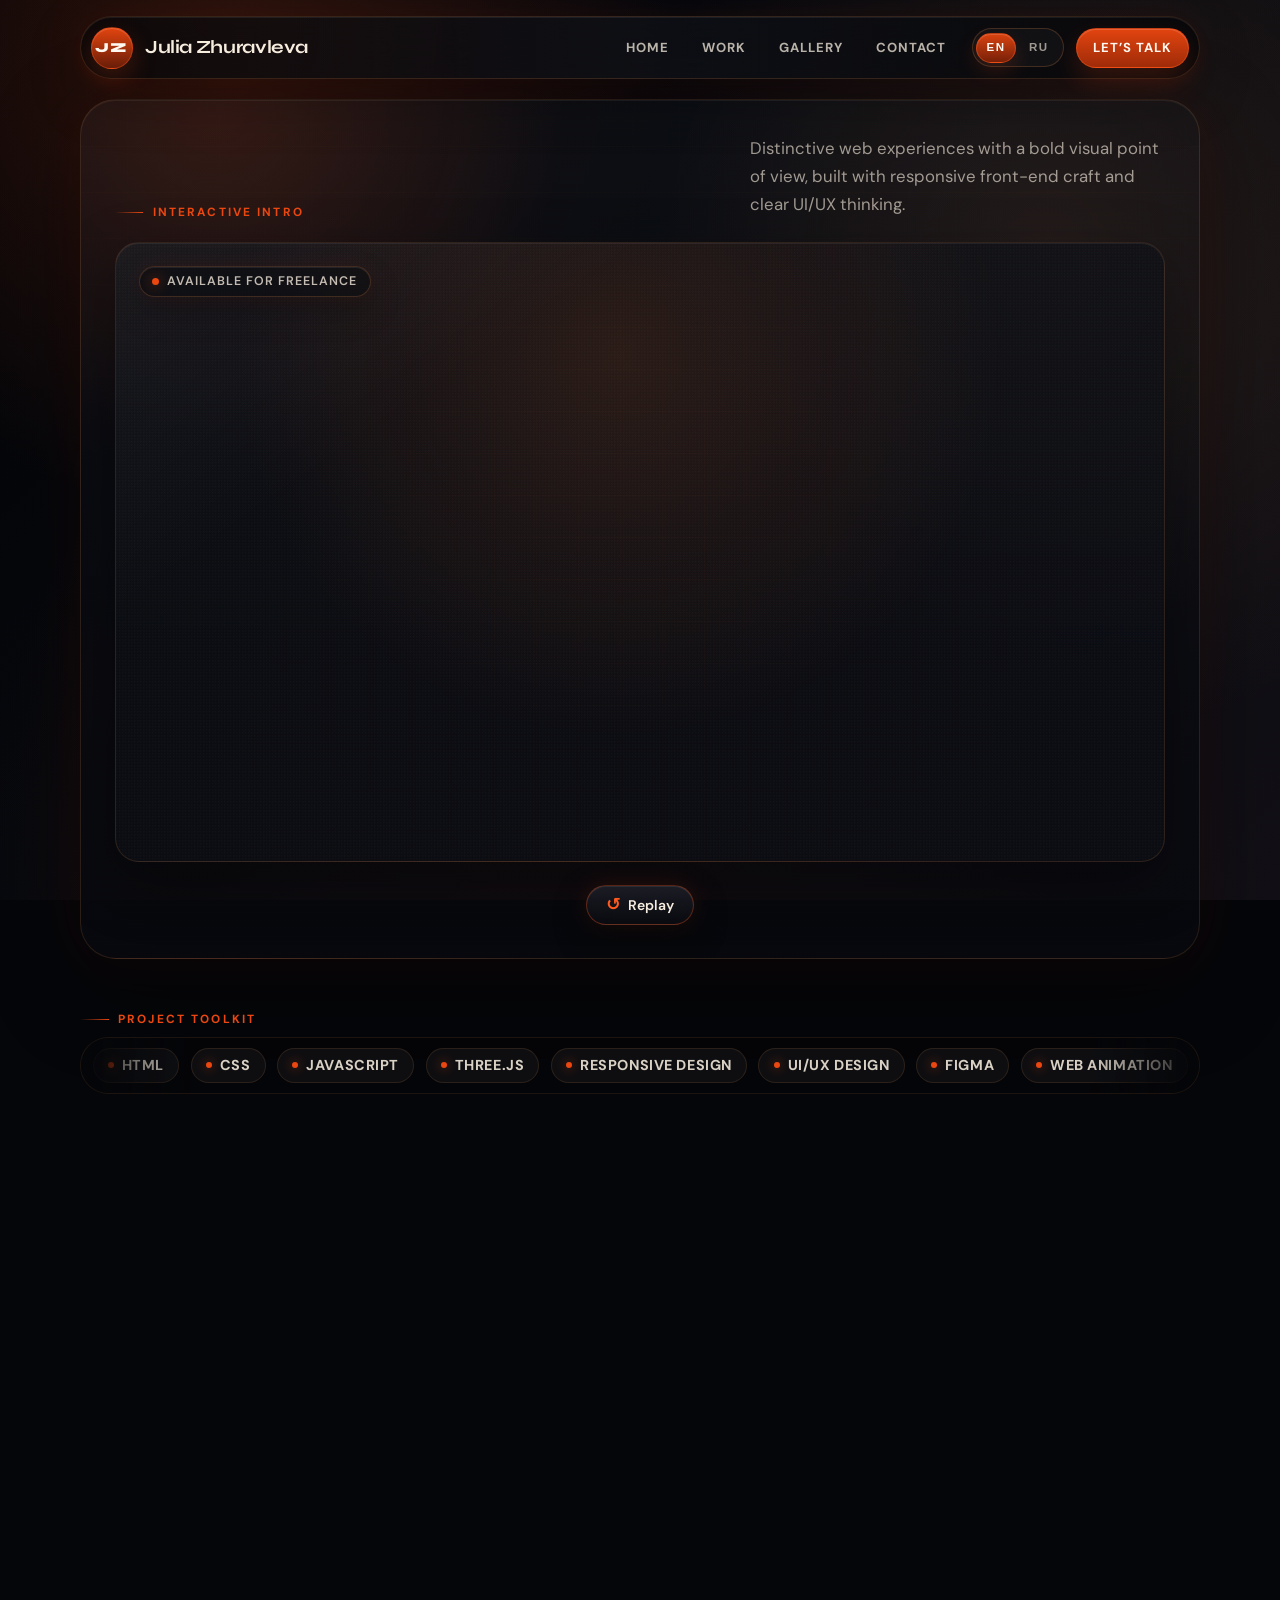
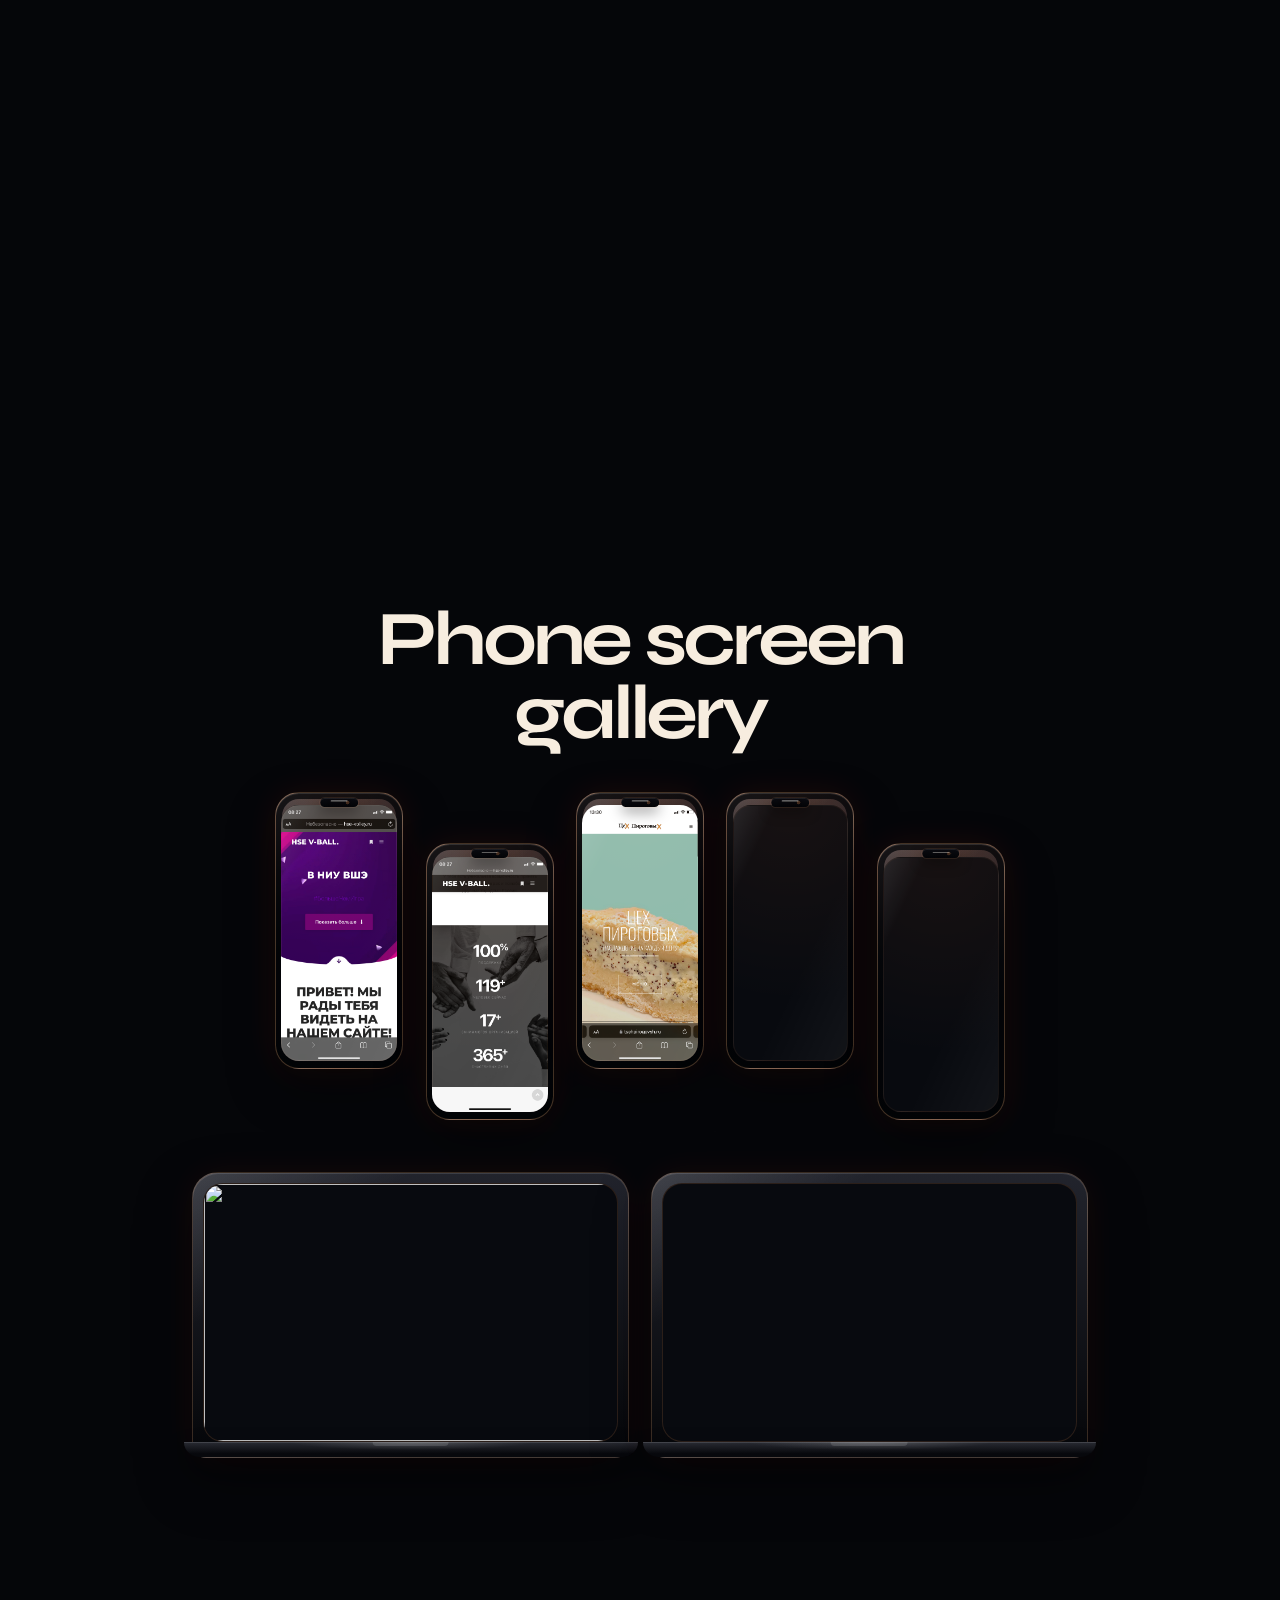
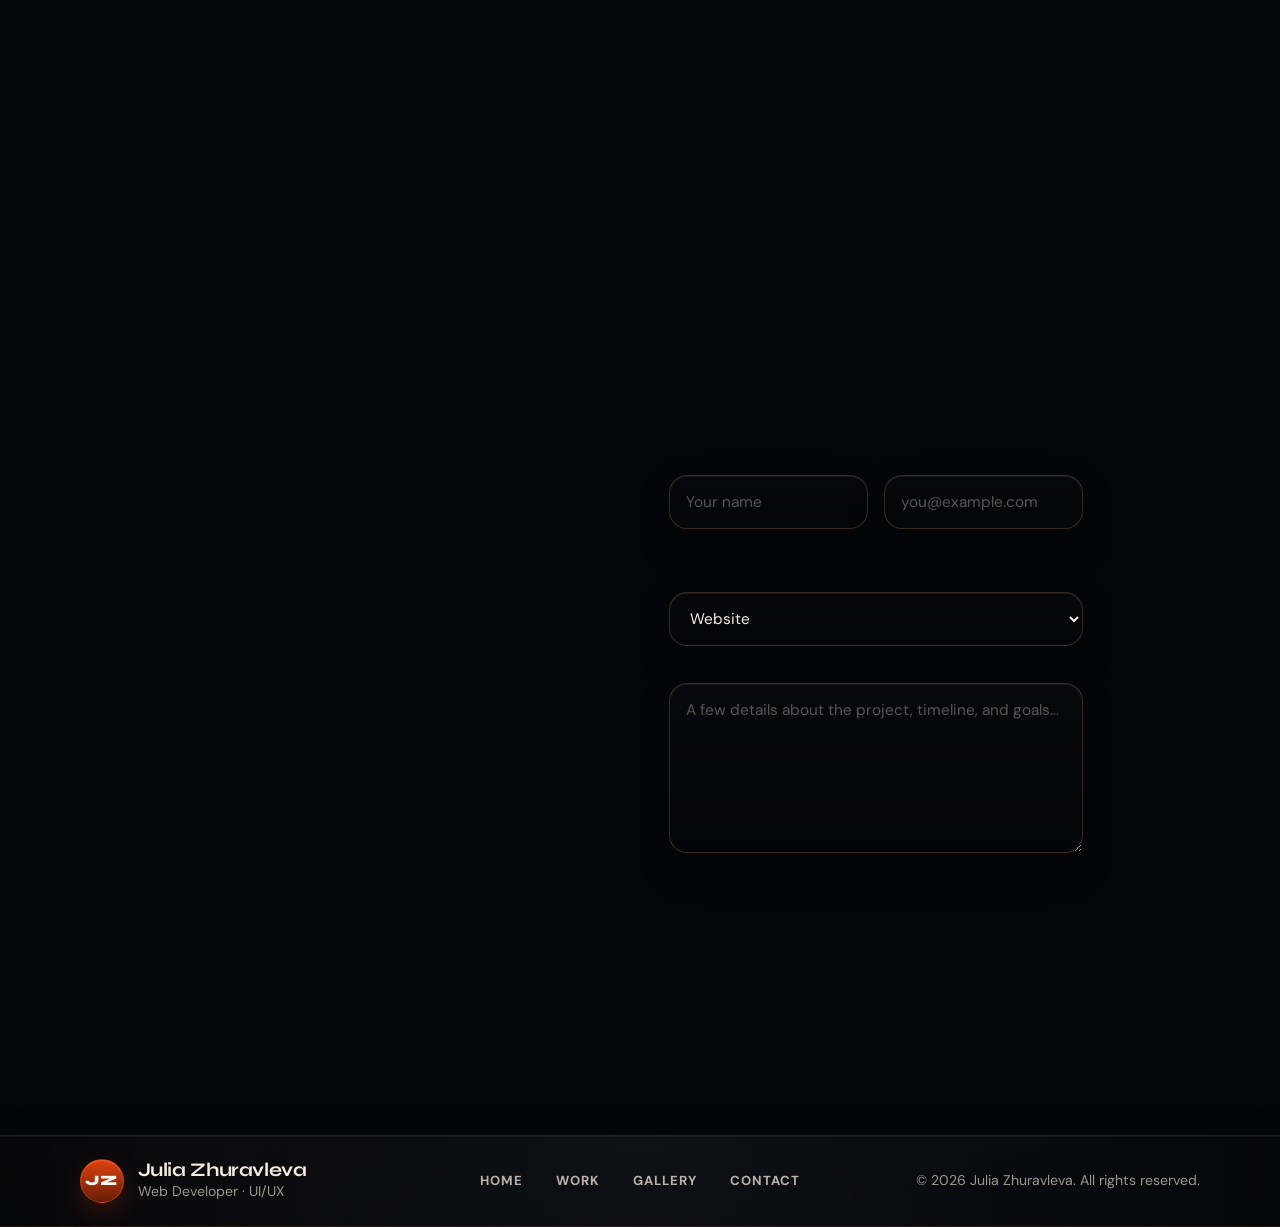
==== index.html @ 4aa0861e "Stabilize Safari scroll fuse animation Cache route geometry, clamp scroll progress, and drive the sp" ====
<!DOCTYPE html>
<html lang="en">
<head>
  <meta charset="UTF-8">
  <meta name="viewport" content="width=device-width, initial-scale=1.0">
  <meta name="description" content="Julia Zhuravleva — Web Developer & UI/UX portfolio">
  <title>Julia Zhuravleva — Portfolio</title>
  <link rel="preconnect" href="https://fonts.googleapis.com">
  <link rel="preconnect" href="https://fonts.gstatic.com" crossorigin>
  <link href="https://fonts.googleapis.com/css2?family=DM+Sans:ital,opsz,wght@0,9..40,400;0,9..40,500;0,9..40,600;1,9..40,400&family=Syne:wght@300;400;600;700;800&display=swap" rel="stylesheet">
  <link rel="stylesheet" href="styles.css?v=safari-fuse-stable-1">
  <script type="importmap">
  {
    "imports": {
      "three": "https://cdn.jsdelivr.net/npm/three@0.170.0/build/three.module.js",
      "three/addons/": "https://cdn.jsdelivr.net/npm/three@0.170.0/examples/jsm/"
    }
  }
  </script>
</head>
<body>
  <header class="site-header">
    <nav class="site-nav" data-i18n-aria-label="nav.aria">
      <a class="site-nav__brand" href="#home" data-i18n-aria-label="nav.brandAria">
        <span class="site-nav__mark" aria-hidden="true">JZ</span>
        <span class="site-nav__name">Julia Zhuravleva</span>
      </a>

      <button
        id="nav-toggle"
        class="site-nav__toggle"
        type="button"
        aria-controls="site-nav-links"
        aria-expanded="false"
      >
        <span class="site-nav__toggle-line" aria-hidden="true"></span>
        <span class="visually-hidden" data-i18n="nav.toggleMenu">Toggle navigation menu</span>
      </button>

      <div id="site-nav-links" class="site-nav__links">
        <a href="#home" data-i18n="nav.home">Home</a>
        <a href="#work" data-i18n="nav.work">Work</a>
        <a href="#gallery" data-i18n="nav.gallery">Gallery</a>
        <a href="#contact" data-i18n="nav.contact">Contact</a>
      </div>

      <div class="site-nav__lang" role="group" data-i18n-aria-label="nav.langGroup">
        <button
          type="button"
          class="site-nav__lang-btn is-active"
          data-lang-set="en"
          aria-pressed="true"
          data-i18n-aria-label="nav.langEn"
        >EN</button>
        <button
          type="button"
          class="site-nav__lang-btn"
          data-lang-set="ru"
          aria-pressed="false"
          data-i18n-aria-label="nav.langRu"
        >RU</button>
      </div>

      <a class="site-nav__cta" href="#contact" data-i18n="nav.cta">Let’s talk</a>
    </nav>
  </header>

  <div id="fuse-overlay" class="fuse-overlay" aria-hidden="true">
    <svg class="fuse-overlay__svg" focusable="false">
      <defs>
        <filter id="fuse-glow" x="-40%" y="-40%" width="180%" height="180%">
          <feGaussianBlur stdDeviation="6" result="blur"></feGaussianBlur>
          <feColorMatrix
            in="blur"
            type="matrix"
            values="1 0 0 0 1
                    0 0.45 0 0 0.22
                    0 0 0.08 0 0
                    0 0 0 0.82 0"
            result="warmGlow"
          ></feColorMatrix>
          <feMerge>
            <feMergeNode in="warmGlow"></feMergeNode>
            <feMergeNode in="SourceGraphic"></feMergeNode>
          </feMerge>
        </filter>
        <linearGradient id="fuse-rope-gradient" x1="0%" x2="100%" y1="0%" y2="100%">
          <stop offset="0%" stop-color="#4a3327"></stop>
          <stop offset="48%" stop-color="#7a5234"></stop>
          <stop offset="100%" stop-color="#271a15"></stop>
        </linearGradient>
        <linearGradient id="fuse-burn-gradient" x1="0%" x2="100%" y1="0%" y2="100%">
          <stop offset="0%" stop-color="#120b08"></stop>
          <stop offset="56%" stop-color="#eb4710"></stop>
          <stop offset="100%" stop-color="#ffbe73"></stop>
        </linearGradient>
      </defs>
      <path id="fuse-rope" class="fuse-overlay__rope" pathLength="1"></path>
      <path id="fuse-burned" class="fuse-overlay__burned" pathLength="1"></path>
      <path id="fuse-ember-trail" class="fuse-overlay__ember-trail" pathLength="1"></path>
    </svg>
    <div id="fuse-spark" class="fuse-spark">
      <span class="fuse-spark__core"></span>
      <span class="fuse-spark__flame"></span>
      <span class="fuse-spark__smoke"></span>
    </div>
  </div>

  <main class="page">
    <section
      id="home"
      class="hero fuse-section"
      aria-labelledby="hero-heading"
      aria-describedby="hero-desc"
      data-fuse-section
    >
      <h1 id="hero-heading" class="visually-hidden" data-i18n="hero.heading">Julia Zhuravleva</h1>
      <p id="hero-desc" class="visually-hidden" data-i18n="hero.desc">
        A row of three-dimensional domino tiles falls in a chain reaction.
        The final tile lands to reveal Julia Zhuravleva, Web Developer and UI/UX designer.
      </p>

      <div class="hero__header" aria-hidden="true" data-fuse-anchor>
        <div class="section-kicker" data-fuse-heading data-i18n="hero.kicker">Interactive Intro</div>
        <p class="hero__intro" data-i18n="hero.intro">
          Distinctive web experiences with a bold visual point of view, built with responsive front-end craft and clear UI/UX thinking.
        </p>
      </div>

      <div class="stage fuse-reveal" aria-hidden="true">
        <div class="availability-pill" aria-hidden="true">
          <span class="availability-pill__dot"></span>
          <span data-i18n="hero.availability">Available for freelance</span>
        </div>
        <div id="canvas-host" class="canvas-host"></div>

        <div id="title-reveal" class="title-reveal" aria-hidden="true">
          <p id="reveal-subtitle" class="title-reveal__subtitle"></p>
          <h2 id="reveal-title" class="title-reveal__title"></h2>
        </div>
      </div>

      <button
        id="replay-btn"
        type="button"
        class="replay-btn fuse-reveal"
        hidden
        data-i18n-aria-label="hero.replayAria"
      >
        <span class="replay-btn__icon" aria-hidden="true">↺</span>
        <span data-i18n="hero.replay">Replay</span>
      </button>
    </section>

    <section id="toolkit" class="tech-marquee fuse-section" aria-labelledby="tech-marquee-heading" data-fuse-section>
      <div class="tech-marquee__header" data-fuse-anchor>
        <div class="section-kicker" data-fuse-heading data-i18n="toolkit.kicker">Project Toolkit</div>
        <h2 id="tech-marquee-heading" class="visually-hidden" data-i18n="toolkit.heading">Technologies and services Julia can use for projects</h2>
      </div>

      <div class="tech-marquee__viewport fuse-reveal" tabindex="0" data-i18n-aria-label="toolkit.marqueeAria">
        <div class="tech-marquee__track">
          <div class="tech-marquee__group">
            <span>HTML</span>
            <span>CSS</span>
            <span>JavaScript</span>
            <span>Three.js</span>
            <span data-i18n="toolkit.responsiveDesign">Responsive Design</span>
            <span data-i18n="toolkit.uiUx">UI/UX Design</span>
            <span>Figma</span>
            <span data-i18n="toolkit.webAnimation">Web Animation</span>
            <span data-i18n="toolkit.accessibility">Accessibility</span>
            <span data-i18n="toolkit.seoBasics">SEO Basics</span>
            <span data-i18n="toolkit.performance">Performance</span>
            <span data-i18n="toolkit.landingPages">Landing Pages</span>
            <span data-i18n="toolkit.portfolioSites">Portfolio Websites</span>
            <span data-i18n="toolkit.bookingFlows">Booking Flows</span>
            <span data-i18n="toolkit.webConsulting">Web Consulting</span>
          </div>
          <div class="tech-marquee__group" aria-hidden="true">
            <span>HTML</span>
            <span>CSS</span>
            <span>JavaScript</span>
            <span>Three.js</span>
            <span data-i18n="toolkit.responsiveDesign">Responsive Design</span>
            <span data-i18n="toolkit.uiUx">UI/UX Design</span>
            <span>Figma</span>
            <span data-i18n="toolkit.webAnimation">Web Animation</span>
            <span data-i18n="toolkit.accessibility">Accessibility</span>
            <span data-i18n="toolkit.seoBasics">SEO Basics</span>
            <span data-i18n="toolkit.performance">Performance</span>
            <span data-i18n="toolkit.landingPages">Landing Pages</span>
            <span data-i18n="toolkit.portfolioSites">Portfolio Websites</span>
            <span data-i18n="toolkit.bookingFlows">Booking Flows</span>
            <span data-i18n="toolkit.webConsulting">Web Consulting</span>
          </div>
        </div>
      </div>
    </section>

    <section id="work" class="projects fuse-section" aria-labelledby="projects-heading" data-fuse-section>
      <div class="section-kicker" data-i18n="projects.kicker">Digital Projects</div>
      <div class="projects__header">
        <h2 id="projects-heading" class="projects__title" data-fuse-anchor data-fuse-heading data-i18n="projects.title">Selected Work</h2>
        <p class="projects__intro fuse-reveal" data-i18n="projects.intro">
          Web development with a UI/UX focus: refined interfaces, responsive layouts,
          and clear user paths for real service-based brands.
        </p>
      </div>

      <div class="project-grid fuse-reveal">
        <article class="project-card">
          <div class="project-card__meta">
            <span class="project-card__category" data-i18n="project1.category">Interior Designer Website</span>
            <span class="project-card__index">01</span>
          </div>
          <h3 class="project-card__title">Olga Bogoslavskaya</h3>
          <p class="project-card__description" data-i18n="project1.desc">
            Russian-language interior designer portfolio with an immersive project showcase,
            polished service flow, direct contact path, and refined visual presentation.
          </p>
          <div class="project-card__tags" data-i18n-aria-label="projects.servicesAria">
            <span data-i18n="project1.tagUiUx">UI/UX</span>
            <span data-i18n="project1.tagFrontend">Front-end</span>
            <span data-i18n="project1.tagResponsive">Responsive Website</span>
            <span data-i18n="project1.tagBranding">Branding / Presentation</span>
          </div>
          <a
            class="project-card__link"
            href="https://www.olgabogoslavskaya.ru/"
            target="_blank"
            rel="noopener noreferrer"
            data-i18n="project1.view"
          >
            View Project
          </a>
        </article>

        <article class="project-card project-card--accent">
          <div class="project-card__meta">
            <span class="project-card__category" data-i18n="project2.category">Travel / Transfers Platform</span>
            <span class="project-card__index">02</span>
          </div>
          <h3 class="project-card__title">SvanGo</h3>
          <p class="project-card__description" data-i18n="project2.desc">
            Transport and shuttle service website for Svaneti, covering Mestia, Ushguli,
            and Georgia routes with clear booking and service presentation.
          </p>
          <div class="project-card__tags" data-i18n-aria-label="projects.servicesAria">
            <span data-i18n="project2.tagUiUx">UI/UX</span>
            <span data-i18n="project2.tagFrontend">Front-end</span>
            <span data-i18n="project2.tagResponsive">Responsive Website</span>
            <span data-i18n="project2.tagBooking">Booking Flow</span>
          </div>
          <a
            class="project-card__link"
            href="https://svango.ge/"
            target="_blank"
            rel="noopener noreferrer"
            data-i18n="project2.view"
          >
            View Project
          </a>
        </article>
      </div>
    </section>

    <section id="gallery" class="screen-gallery fuse-section" aria-labelledby="gallery-heading" data-fuse-section>
      <div class="screen-gallery__header" data-fuse-anchor>
        <h2 id="gallery-heading" class="screen-gallery__title" data-fuse-heading data-i18n="gallery.heading">Phone screen gallery</h2>
      </div>

      <div class="screen-gallery__viewport fuse-reveal" tabindex="0" data-i18n-aria-label="gallery.gridAria">
        <div class="screen-gallery__grid">
          <figure class="screen-card">
            <div class="screen-card__device">
              <span class="screen-card__speaker" aria-hidden="true"></span>
              <div class="screen-card__screen">
                <img
                  src="images/Hse_1.PNG"
                  alt="HSE project mobile website screen"
                  data-i18n-alt="gallery.hse1Alt"
                  width="828"
                  height="1792"
                  loading="lazy"
                  decoding="async"
                  draggable="false"
                >
              </div>
            </div>
          </figure>

          <figure class="screen-card">
            <div class="screen-card__device">
              <span class="screen-card__speaker" aria-hidden="true"></span>
              <div class="screen-card__screen">
                <img
                  src="images/Hse_2.PNG"
                  alt="HSE project mobile website screen with additional page content"
                  data-i18n-alt="gallery.hse2Alt"
                  width="828"
                  height="1792"
                  loading="lazy"
                  decoding="async"
                  draggable="false"
                >
              </div>
            </div>
          </figure>

          <figure class="screen-card">
            <div class="screen-card__device">
              <span class="screen-card__speaker" aria-hidden="true"></span>
              <div class="screen-card__screen">
                <img
                  src="images/Tzeh_0.PNG"
                  alt="Tzeh project mobile website hero screen"
                  data-i18n-alt="gallery.tzeh0Alt"
                  width="828"
                  height="1792"
                  loading="lazy"
                  decoding="async"
                  draggable="false"
                >
              </div>
            </div>
          </figure>

          <figure class="screen-card">
            <div class="screen-card__device">
              <span class="screen-card__speaker" aria-hidden="true"></span>
              <div class="screen-card__screen">
                <img
                  src="images/Tzeh_1.PNG"
                  alt="Tzeh project mobile website content screen"
                  data-i18n-alt="gallery.tzeh1Alt"
                  width="828"
                  height="1792"
                  loading="lazy"
                  decoding="async"
                  draggable="false"
                >
              </div>
            </div>
          </figure>

          <figure class="screen-card">
            <div class="screen-card__device">
              <span class="screen-card__speaker" aria-hidden="true"></span>
              <div class="screen-card__screen">
                <img
                  src="images/Tzeh_2.PNG"
                  alt="Tzeh project mobile website detail screen"
                  data-i18n-alt="gallery.tzeh2Alt"
                  width="828"
                  height="1792"
                  loading="lazy"
                  decoding="async"
                  draggable="false"
                >
              </div>
            </div>
          </figure>
        </div>
      </div>

      <div class="laptop-preview-grid" data-i18n-aria-label="gallery.gridAria">
        <article class="laptop-preview-card">
          <a
            class="laptop-preview-card__link"
            href="https://www.olgabogoslavskaya.ru/"
            target="_blank"
            rel="noopener noreferrer"
            data-i18n-aria-label="gallery.laptopOlgaAria"
          >
            <span class="laptop-frame" aria-hidden="true">
              <span class="laptop-frame__screen laptop-frame__screen--olga">
                <img
                  src="images/olga.png"
                  alt=""
                  width="2916"
                  height="1784"
                  loading="lazy"
                  decoding="async"
                  draggable="false"
                >
              </span>
              <span class="laptop-frame__base"></span>
            </span>
          </a>
        </article>

        <article class="laptop-preview-card">
          <a
            class="laptop-preview-card__link"
            href="https://svango.ge/"
            target="_blank"
            rel="noopener noreferrer"
            data-i18n-aria-label="gallery.laptopSvangoAria"
          >
            <span class="laptop-frame" aria-hidden="true">
              <span class="laptop-frame__screen laptop-frame__screen--svango">
                <img
                  src="images/svango.png"
                  alt=""
                  width="2944"
                  height="1786"
                  loading="lazy"
                  decoding="async"
                  draggable="false"
                >
              </span>
              <span class="laptop-frame__base"></span>
            </span>
          </a>
        </article>
      </div>
    </section>

    <section id="contact" class="contact fuse-section" aria-labelledby="contact-heading" data-fuse-section>
      <div class="section-kicker" data-i18n="contact.kicker">Contact</div>
      <div class="contact__header">
        <h2 id="contact-heading" class="contact__title" data-fuse-anchor data-fuse-heading data-i18n="contact.title">Let's build something polished</h2>
        <p class="contact__copy fuse-reveal" data-i18n="contact.copy">
          Share a website idea, UI/UX brief, or consulting question. Julia will reply with a clear next step and a refined plan for the project.
        </p>
      </div>

      <div class="contact__content">
        <aside class="contact-panel fuse-reveal" data-i18n-aria-label="contact.methodsAria">
          <div class="contact-panel__eyebrow" data-i18n="contact.methodsEyebrow">Fast ways to reach Julia</div>
          <div class="contact-methods">
            <a class="contact-method" href="mailto:juliaezhik09@gmail.com">
              <span class="contact-method__icon" aria-hidden="true">
                <svg viewBox="0 0 24 24" focusable="false">
                  <path d="M4.75 6.75h14.5v10.5H4.75z"></path>
                  <path d="m5.25 7.25 6.75 5 6.75-5"></path>
                  <path d="m9.65 11.25-4.4 5.5m9.1-5.5 4.4 5.5"></path>
                </svg>
              </span>
              <span class="contact-method__body">
                <span class="contact-method__label" data-i18n="contact.emailLabel">Email</span>
                <span class="contact-method__text">juliaezhik09@gmail.com</span>
              </span>
              <span class="contact-method__cta" data-i18n="contact.sendMail">Send mail</span>
            </a>

            <a
              class="contact-method"
              href="https://t.me/juliaezhik"
              target="_blank"
              rel="noopener noreferrer"
            >
              <span class="contact-method__icon" aria-hidden="true">
                <svg viewBox="0 0 24 24" focusable="false">
                  <path d="M20.2 4.9 3.85 11.2c-.9.35-.86 1.18.16 1.49l4.14 1.29 1.58 5.02c.24.72.7.9 1.27.38l2.28-2.2 4.73 3.48c.75.42 1.3.2 1.49-.7l2.45-13.7c.25-1.13-.43-1.66-1.75-1.36Z"></path>
                  <path d="m8.25 13.98 8.92-5.64-6.92 7.18"></path>
                </svg>
              </span>
              <span class="contact-method__body">
                <span class="contact-method__label" data-i18n="contact.telegramLabel">Telegram</span>
                <span class="contact-method__text">@juliaezhik</span>
              </span>
              <span class="contact-method__cta" data-i18n="contact.openChat">Open chat</span>
            </a>

            <a
              class="contact-method"
              href="https://wa.me/79160979614"
              target="_blank"
              rel="noopener noreferrer"
              data-i18n-aria-label="contact.whatsappAria"
            >
              <span class="contact-method__icon" aria-hidden="true">
                <svg viewBox="0 0 24 24" focusable="false">
                  <path d="M5.8 18.2A8.2 8.2 0 1 1 9 20.06L4.75 21.2Z"></path>
                  <path d="M9.15 8.35c.17-.42.32-.43.61-.43h.44c.14 0 .34.05.52.39.2.4.66 1.62.72 1.74.05.13.09.27.02.44-.18.38-.37.55-.65.86-.12.14-.26.29-.11.55.15.25.67 1.1 1.43 1.78.98.87 1.8 1.14 2.07 1.28.27.14.43.12.58-.07.18-.21.67-.78.85-1.05.18-.27.36-.22.61-.13.25.09 1.58.74 1.85.88.27.13.45.2.52.31.07.12.07.68-.16 1.34-.23.67-1.34 1.28-1.88 1.32-.5.04-1.13.06-1.82-.11-.42-.11-.96-.31-1.65-.61-2.9-1.25-4.8-4.15-4.94-4.34-.14-.2-1.18-1.57-1.18-3s.74-2.13 1-2.42c.27-.3.59-.38.79-.38Z"></path>
                </svg>
              </span>
              <span class="contact-method__body">
                <span class="contact-method__label" data-i18n="contact.whatsappLabel">WhatsApp</span>
                <span class="contact-method__text" data-i18n="contact.whatsappText">Quick message for project details</span>
              </span>
              <span class="contact-method__cta" data-i18n="contact.message">Message</span>
            </a>
          </div>

          <div class="contact-note">
            <span class="contact-note__dot" aria-hidden="true"></span>
            <span data-i18n="contact.note">Available for freelance websites, UI/UX design, and consulting.</span>
          </div>
        </aside>

        <form
          id="contact-form"
          class="contact-form fuse-reveal"
          action="https://formsubmit.co/juliaezhik09@gmail.com"
          method="POST"
          novalidate
        >
          <input type="hidden" name="_subject" value="Portfolio inquiry">
          <input type="hidden" name="_template" value="table">
          <input type="hidden" name="_captcha" value="false">
          <input
            type="text"
            name="_gotcha"
            class="visually-hidden"
            tabindex="-1"
            autocomplete="off"
            aria-hidden="true"
          >

          <div class="contact-form__header">
            <p class="contact-form__eyebrow" data-i18n="form.eyebrow">Project inquiry</p>
            <h3 class="contact-form__title" data-i18n="form.title">Tell Julia what you need</h3>
          </div>

          <div class="contact-form__grid">
            <div class="form-field">
              <label for="contact-name" data-i18n="form.name">Name</label>
              <input id="contact-name" name="name" type="text" autocomplete="name" placeholder="Your name" data-i18n-placeholder="form.namePlaceholder" required>
              <p class="form-field__error" id="contact-name-error"></p>
            </div>

            <div class="form-field">
              <label for="contact-email" data-i18n="form.email">Email</label>
              <input id="contact-email" name="email" type="email" autocomplete="email" placeholder="you@example.com" data-i18n-placeholder="form.emailPlaceholder" required>
              <p class="form-field__error" id="contact-email-error"></p>
            </div>
          </div>

          <div class="form-field">
            <label for="contact-project-type" data-i18n="form.projectType">Project type</label>
            <select id="contact-project-type" name="projectType">
              <option value="website" data-i18n="form.optionWebsite">Website</option>
              <option value="uiux" data-i18n="form.optionUiUx">UI/UX Design</option>
              <option value="consulting" data-i18n="form.optionConsulting">Consulting</option>
              <option value="other" data-i18n="form.optionOther">Other</option>
            </select>
          </div>

          <div class="form-field">
            <label for="contact-message" data-i18n="form.message">Message</label>
            <textarea id="contact-message" name="message" rows="6" placeholder="A few details about the project, timeline, and goals..." data-i18n-placeholder="form.messagePlaceholder" required></textarea>
            <p class="form-field__error" id="contact-message-error"></p>
          </div>

          <p id="contact-form-status" class="contact-form__status" aria-live="polite"></p>

          <button class="contact-form__submit" type="submit">
            <span data-i18n="form.submit">Write Julia</span>
            <span class="contact-form__submit-icon" aria-hidden="true">→</span>
          </button>
        </form>
      </div>
    </section>

    <footer class="site-footer" aria-labelledby="footer-heading">
      <div class="site-footer__inner">
        <div class="site-footer__brand">
          <a class="site-footer__mark" href="#home" data-i18n-aria-label="footer.backToTop">JZ</a>
          <div>
            <h2 id="footer-heading" class="site-footer__name">Julia Zhuravleva</h2>
            <p class="site-footer__tagline" data-i18n="footer.tagline">Web Developer · UI/UX</p>
          </div>
        </div>

        <nav class="site-footer__nav" data-i18n-aria-label="footer.navAria">
          <a href="#home" data-i18n="nav.home">Home</a>
          <a href="#work" data-i18n="nav.work">Work</a>
          <a href="#gallery" data-i18n="nav.gallery">Gallery</a>
          <a href="#contact" data-i18n="nav.contact">Contact</a>
        </nav>

        <p class="site-footer__copyright" data-i18n="footer.copyright">© 2026 Julia Zhuravleva. All rights reserved.</p>
      </div>
    </footer>
  </main>

  <script type="module" src="js/main.js?v=safari-fuse-stable-1"></script>
</body>
</html>
---- styles.css ----
/* ── Reset & base ─────────────────────────────────────────────── */
*,
*::before,
*::after {
  box-sizing: border-box;
  margin: 0;
  padding: 0;
}

:root {
  --bg: #050609;
  --surface: #101218;
  --surface-panel: rgba(14, 16, 22, 0.78);
  --surface-card: rgba(12, 14, 19, 0.82);
  --text: #f7eddf;
  --text-muted: rgba(247, 237, 223, 0.62);
  --accent: #ff5a1f;
  --accent-core: #eb4710;
  --accent-hot: #ff7a33;
  --accent-glow: #ff9a55;
  --accent-soft: rgba(255, 90, 31, 0.32);
  --panel-border: rgba(255, 154, 85, 0.14);
  --panel-radius: clamp(22px, 4vw, 36px);
  --panel-shadow:
    0 1px 0 rgba(255, 255, 255, 0.06) inset,
    0 28px 92px rgba(0, 0, 0, 0.44),
    0 0 54px rgba(235, 71, 16, 0.08);
  --reveal-duration: 1.1s;
  --font-display: "Syne", system-ui, -apple-system, sans-serif;
  --font-body: "DM Sans", system-ui, -apple-system, sans-serif;
  --font: var(--font-body);
}

html,
body {
  width: 100%;
  max-width: 100%;
  min-height: 100%;
  overflow-x: hidden;
  overscroll-behavior-x: none;
}

html {
  scroll-behavior: smooth;
  touch-action: manipulation;
}

body {
  position: relative;
  overflow-x: hidden;
  touch-action: manipulation;
  font-family: var(--font);
  background:
    radial-gradient(circle at 18% 8%, rgba(255, 90, 31, 0.18), transparent 28rem),
    radial-gradient(circle at 86% 28%, rgba(255, 154, 85, 0.1), transparent 30rem),
    radial-gradient(circle at 44% 92%, rgba(235, 71, 16, 0.14), transparent 36rem),
    linear-gradient(135deg, #020306 0%, #080a0f 48%, #121016 100%),
    var(--bg);
  background-attachment: fixed;
  color: var(--text);
  -webkit-font-smoothing: antialiased;
}

.page {
  position: relative;
  z-index: 1;
  width: 100%;
  max-width: 100%;
  min-height: 100%;
  display: flex;
  flex-direction: column;
  align-items: center;
  gap: clamp(1.25rem, 3vw, 2rem);
  padding: 1.25rem 1.25rem clamp(4.5rem, 8vw, 7rem);
}

/* ── Scroll fuse ──────────────────────────────────────────────── */
.fuse-overlay {
  --fuse-progress: 0;
  position: absolute;
  inset: 0 auto auto 0;
  z-index: 8;
  width: 100%;
  height: var(--fuse-doc-height, 100vh);
  overflow: hidden;
  pointer-events: none;
}

.fuse-overlay__svg {
  position: absolute;
  inset: 0;
  width: 100%;
  height: 100%;
  overflow: visible;
}

.fuse-overlay__rope,
.fuse-overlay__burned,
.fuse-overlay__ember-trail {
  fill: none;
  stroke-linecap: round;
  stroke-linejoin: round;
  vector-effect: non-scaling-stroke;
}

.fuse-overlay__rope {
  stroke: url("#fuse-rope-gradient");
  stroke-width: 7;
  opacity: 0.48;
  filter: drop-shadow(0 10px 24px rgba(0, 0, 0, 0.34));
}

.fuse-overlay__burned {
  stroke: url("#fuse-burn-gradient");
  stroke-width: 5;
  stroke-dasharray: var(--fuse-progress) 1;
  opacity: 0.92;
  filter: url("#fuse-glow");
}

.fuse-overlay__ember-trail {
  stroke: rgba(255, 177, 104, 0.72);
  stroke-width: 1.4;
  stroke-dasharray: var(--fuse-progress) 1;
  opacity: 0.42;
  filter: drop-shadow(0 0 12px rgba(255, 90, 31, 0.46));
}

.fuse-spark {
  --spark-angle: 0deg;
  --spark-x: -100px;
  --spark-y: -100px;
  position: fixed;
  left: 0;
  top: 0;
  z-index: 9;
  width: 1px;
  height: 1px;
  opacity: 0;
  pointer-events: none;
  transform: translate3d(var(--spark-x), var(--spark-y), 0) translate(-50%, -50%);
  transition: none;
  will-change: transform, opacity;
}

.fuse-spark.is-visible {
  opacity: 1;
}

.fuse-spark__core,
.fuse-spark__flame,
.fuse-spark__smoke {
  position: absolute;
  left: 50%;
  top: 50%;
  display: block;
  border-radius: 999px;
  transform: translate(-50%, -50%);
  pointer-events: none;
}

.fuse-spark__core {
  width: 0.68rem;
  height: 0.68rem;
  background:
    radial-gradient(circle at 38% 30%, #fff7dc 0 18%, #ffbe73 28%, #ff5a1f 58%, transparent 70%);
  box-shadow:
    0 0 12px rgba(255, 242, 198, 0.94),
    0 0 28px rgba(255, 90, 31, 0.78),
    0 0 56px rgba(235, 71, 16, 0.5);
}

.fuse-spark__flame {
  width: 1.45rem;
  height: 2.1rem;
  background:
    radial-gradient(ellipse at 50% 22%, rgba(255, 248, 212, 0.95) 0 12%, transparent 26%),
    radial-gradient(ellipse at 52% 42%, rgba(255, 147, 73, 0.9) 0 38%, rgba(235, 71, 16, 0.72) 62%, transparent 74%);
  filter: blur(0.35px) saturate(1.18);
  mix-blend-mode: screen;
  transform:
    translate(-50%, -74%)
    rotate(calc(var(--spark-angle) - 12deg))
    scaleY(1.08);
  transform-origin: 50% 85%;
  animation: fuse-flame-flicker 820ms ease-in-out infinite alternate;
}

.fuse-spark__smoke {
  width: 2.6rem;
  height: 2.6rem;
  background:
    radial-gradient(circle, rgba(212, 188, 166, 0.16), transparent 62%);
  filter: blur(7px);
  opacity: 0.48;
  transform:
    translate(-72%, -66%)
    rotate(calc(var(--spark-angle) - 180deg));
}

.fuse-ember,
.fuse-smoke-puff {
  position: absolute;
  left: 0;
  top: 0;
  border-radius: 999px;
  pointer-events: none;
  will-change: transform, opacity;
}

.fuse-ember {
  width: var(--ember-size, 4px);
  height: var(--ember-size, 4px);
  background: radial-gradient(circle, #fff1bc 0 14%, #ff8a3d 42%, rgba(235, 71, 16, 0.04) 74%);
  box-shadow: 0 0 12px rgba(255, 90, 31, 0.74);
  animation: fuse-ember-fade 900ms ease-out forwards;
}

.fuse-smoke-puff {
  width: var(--smoke-size, 1.2rem);
  height: var(--smoke-size, 1.2rem);
  background: radial-gradient(circle, rgba(210, 190, 171, 0.2), rgba(91, 76, 69, 0.08) 48%, transparent 72%);
  filter: blur(5px);
  mix-blend-mode: screen;
  animation: fuse-smoke-drift 1600ms ease-out forwards;
}

.fuse-ready .fuse-section .fuse-reveal {
  opacity: 0;
  filter: blur(10px);
  transform: translateY(28px) scale(0.985);
  transition:
    opacity 0.85s cubic-bezier(0.2, 0.8, 0.2, 1),
    filter 0.85s cubic-bezier(0.2, 0.8, 0.2, 1),
    transform 0.85s cubic-bezier(0.2, 0.8, 0.2, 1);
}

.fuse-ready .fuse-section.is-ignited .fuse-reveal {
  opacity: 1;
  filter: blur(0);
  transform: translateY(0) scale(1);
}

[data-fuse-heading] {
  position: relative;
  transition:
    color 0.65s ease,
    text-shadow 0.65s ease,
    filter 0.65s ease;
}

[data-fuse-heading]::after {
  content: "";
  position: absolute;
  inset: -0.2em -0.18em;
  z-index: -1;
  border-radius: 999px;
  background:
    linear-gradient(90deg, transparent, rgba(255, 122, 51, 0.22), transparent);
  opacity: 0;
  filter: blur(14px);
  transform: scaleX(0.58);
  transform-origin: left center;
  transition:
    opacity 0.65s ease,
    transform 0.9s cubic-bezier(0.2, 0.8, 0.2, 1);
}

.fuse-section.is-ignited [data-fuse-heading] {
  color: #fff2df;
  filter: saturate(1.06);
  text-shadow:
    0 0 18px rgba(255, 122, 51, 0.42),
    0 0 42px rgba(235, 71, 16, 0.22);
}

.fuse-section.is-ignited [data-fuse-heading]::after {
  opacity: 1;
  transform: scaleX(1);
}

.fuse-section.is-igniting [data-fuse-heading] {
  animation: fuse-heading-ignite 880ms ease-out;
}

.fuse-section.is-igniting [data-fuse-heading]::after {
  animation: fuse-heading-glow 880ms ease-out;
}

@keyframes fuse-flame-flicker {
  0% {
    opacity: 0.82;
    transform:
      translate(-50%, -74%)
      rotate(calc(var(--spark-angle) - 16deg))
      scale(0.94, 1.02);
  }

  100% {
    opacity: 1;
    transform:
      translate(-50%, -78%)
      rotate(calc(var(--spark-angle) - 6deg))
      scale(1.08, 1.18);
  }
}

@keyframes fuse-heading-ignite {
  0%,
  100% {
    filter: saturate(1.06);
  }

  35% {
    filter: saturate(1.38) brightness(1.12);
    text-shadow:
      0 0 24px rgba(255, 190, 115, 0.72),
      0 0 58px rgba(235, 71, 16, 0.42);
  }
}

@keyframes fuse-heading-glow {
  0% {
    opacity: 0;
    transform: scaleX(0.4);
  }

  42% {
    opacity: 1;
    transform: scaleX(1.08);
  }

  100% {
    opacity: 1;
    transform: scaleX(1);
  }
}

@keyframes fuse-ember-fade {
  0% {
    opacity: 0.95;
    transform: translate3d(var(--ember-x), var(--ember-y), 0) scale(1);
  }

  100% {
    opacity: 0;
    transform:
      translate3d(
        calc(var(--ember-x) + var(--ember-drift-x)),
        calc(var(--ember-y) + var(--ember-drift-y)),
        0
      )
      scale(0.22);
  }
}

@keyframes fuse-smoke-drift {
  0% {
    opacity: 0.32;
    transform: translate3d(var(--smoke-x), var(--smoke-y), 0) scale(0.72);
  }

  100% {
    opacity: 0;
    transform:
      translate3d(
        calc(var(--smoke-x) + var(--smoke-drift-x)),
        calc(var(--smoke-y) + var(--smoke-drift-y)),
        0
      )
      scale(1.55);
  }
}

section[id] {
  scroll-margin-top: 6.5rem;
}

.visually-hidden {
  position: absolute;
  width: 1px;
  height: 1px;
  padding: 0;
  margin: -1px;
  overflow: hidden;
  clip: rect(0, 0, 0, 0);
  white-space: nowrap;
  border: 0;
}

/* ── Header navigation ────────────────────────────────────────── */
.site-header {
  width: 100%;
  position: sticky;
  top: 0;
  z-index: 20;
  padding: 1rem 1.25rem 0;
  pointer-events: none;
}

.site-nav {
  width: min(100%, 1120px);
  display: grid;
  grid-template-columns: minmax(0, 1fr) auto auto auto;
  align-items: center;
  gap: 0.75rem;
  margin-inline: auto;
  padding: 0.62rem;
  border: 1px solid rgba(255, 154, 85, 0.16);
  border-radius: 999px;
  background:
    linear-gradient(90deg, rgba(5, 6, 9, 0.82), rgba(16, 18, 24, 0.74), rgba(5, 6, 9, 0.82)),
    radial-gradient(circle at 12% 0%, rgba(255, 90, 31, 0.12), transparent 18rem);
  box-shadow:
    0 1px 0 rgba(255, 255, 255, 0.07) inset,
    0 18px 54px rgba(0, 0, 0, 0.28),
    0 0 32px rgba(235, 71, 16, 0.08);
  backdrop-filter: blur(18px);
  pointer-events: auto;
}

.site-nav__brand {
  min-width: 0;
  display: inline-flex;
  align-items: center;
  gap: 0.78rem;
  color: var(--text);
  text-decoration: none;
}

.site-nav__mark {
  flex: 0 0 auto;
  display: inline-flex;
  align-items: center;
  justify-content: center;
  width: 2.6rem;
  height: 2.6rem;
  border: 1px solid rgba(255, 90, 31, 0.38);
  border-radius: 50%;
  background:
    linear-gradient(180deg, rgba(235, 71, 16, 0.96), rgba(109, 30, 8, 0.96));
  color: #fff8f0;
  font-family: var(--font-display);
  font-size: 0.86rem;
  font-weight: 800;
  letter-spacing: 0.08em;
  line-height: 1;
  box-shadow:
    0 1px 0 rgba(255, 255, 255, 0.16) inset,
    0 10px 26px rgba(235, 71, 16, 0.22);
}

.site-nav__name {
  overflow: hidden;
  font-family: var(--font-display);
  font-size: clamp(1rem, 1.7vw, 1.16rem);
  font-weight: 700;
  letter-spacing: -0.02em;
  line-height: 1;
  text-overflow: ellipsis;
  white-space: nowrap;
}

.site-nav__links {
  display: flex;
  align-items: center;
  justify-content: center;
  gap: 0.35rem;
}

.site-nav__links a,
.site-nav__cta {
  display: inline-flex;
  align-items: center;
  justify-content: center;
  border-radius: 999px;
  font-size: 0.82rem;
  font-weight: 700;
  letter-spacing: 0.08em;
  line-height: 1;
  text-decoration: none;
  text-transform: uppercase;
  transition:
    border-color 0.2s ease,
    color 0.2s ease,
    background 0.2s ease,
    box-shadow 0.2s ease,
    transform 0.18s ease;
}

.site-nav__links a {
  padding: 0.68rem 0.78rem;
  border: 1px solid transparent;
  color: rgba(247, 237, 223, 0.74);
}

.site-nav__links a:hover {
  border-color: rgba(255, 122, 51, 0.38);
  background: rgba(255, 255, 255, 0.04);
  color: var(--text);
}

.site-nav__cta {
  padding: 0.78rem 1rem;
  border: 1px solid rgba(255, 90, 31, 0.42);
  background:
    linear-gradient(180deg, rgba(235, 71, 16, 0.96), rgba(166, 45, 9, 0.96));
  color: #fff8f0;
  box-shadow:
    0 1px 0 rgba(255, 255, 255, 0.16) inset,
    0 12px 28px rgba(235, 71, 16, 0.2);
}

.site-nav__cta:hover {
  transform: translateY(-1px);
  box-shadow:
    0 1px 0 rgba(255, 255, 255, 0.18) inset,
    0 16px 34px rgba(235, 71, 16, 0.3);
}

.site-nav__lang {
  display: inline-flex;
  align-items: center;
  padding: 0.2rem;
  border: 1px solid rgba(255, 154, 85, 0.2);
  border-radius: 999px;
  background: rgba(255, 255, 255, 0.03);
  gap: 0.12rem;
}

.site-nav__lang-btn {
  min-width: 2.35rem;
  padding: 0.52rem 0.62rem;
  border: 1px solid transparent;
  border-radius: 999px;
  background: transparent;
  color: rgba(247, 237, 223, 0.62);
  font-size: 0.72rem;
  font-weight: 700;
  letter-spacing: 0.12em;
  line-height: 1;
  text-transform: uppercase;
  cursor: pointer;
  transition:
    border-color 0.2s ease,
    color 0.2s ease,
    background 0.2s ease,
    box-shadow 0.2s ease;
}

.site-nav__lang-btn:hover {
  color: var(--text);
  border-color: rgba(255, 122, 51, 0.28);
  background: rgba(255, 255, 255, 0.04);
}

.site-nav__lang-btn.is-active {
  border-color: rgba(255, 90, 31, 0.48);
  background:
    linear-gradient(180deg, rgba(235, 71, 16, 0.92), rgba(128, 34, 8, 0.92));
  color: #fff8f0;
  box-shadow:
    0 1px 0 rgba(255, 255, 255, 0.14) inset,
    0 8px 20px rgba(235, 71, 16, 0.18);
}

.site-nav__lang-btn:focus-visible {
  outline: 2px solid rgba(255, 122, 51, 0.76);
  outline-offset: 3px;
}

.site-nav__toggle {
  display: none;
  align-items: center;
  justify-content: center;
  width: 2.6rem;
  height: 2.6rem;
  border: 1px solid rgba(255, 154, 85, 0.18);
  border-radius: 50%;
  background: rgba(255, 255, 255, 0.035);
  color: var(--text);
  cursor: pointer;
}

.site-nav__toggle-line,
.site-nav__toggle-line::before,
.site-nav__toggle-line::after {
  width: 1rem;
  height: 2px;
  display: block;
  border-radius: 999px;
  background: currentColor;
  transition:
    transform 0.2s ease,
    opacity 0.2s ease;
}

.site-nav__toggle-line {
  position: relative;
}

.site-nav__toggle-line::before,
.site-nav__toggle-line::after {
  content: "";
  position: absolute;
  left: 0;
}

.site-nav__toggle-line::before {
  transform: translateY(-0.34rem);
}

.site-nav__toggle-line::after {
  transform: translateY(0.34rem);
}

.site-nav.is-open .site-nav__toggle-line {
  background: transparent;
}

.site-nav.is-open .site-nav__toggle-line::before {
  background: var(--text);
  transform: rotate(45deg);
}

.site-nav.is-open .site-nav__toggle-line::after {
  background: var(--text);
  transform: rotate(-45deg);
}

.site-nav__brand:focus-visible,
.site-nav__links a:focus-visible,
.site-nav__cta:focus-visible,
.site-nav__lang-btn:focus-visible,
.site-nav__toggle:focus-visible {
  outline: 2px solid rgba(255, 122, 51, 0.76);
  outline-offset: 4px;
}

/* ── Stage & canvas ───────────────────────────────────────────── */
.hero {
  width: min(100%, 1120px);
  min-height: calc(100svh - 2.5rem);
  position: relative;
  display: grid;
  grid-template-rows: auto minmax(0, 1fr) auto;
  align-items: center;
  gap: clamp(1rem, 2.4vw, 1.35rem);
  padding: clamp(1.35rem, 3vw, 2.1rem);
  border: 1px solid var(--panel-border);
  border-radius: var(--panel-radius);
  overflow: hidden;
  background:
    radial-gradient(circle at 12% 0%, rgba(255, 90, 31, 0.14), transparent 22rem),
    radial-gradient(circle at 86% 18%, rgba(255, 154, 85, 0.08), transparent 24rem),
    linear-gradient(180deg, var(--surface-panel), rgba(8, 9, 14, 0.78));
  box-shadow: var(--panel-shadow);
  backdrop-filter: blur(16px);
}

.hero::before {
  content: "";
  position: absolute;
  inset: 0;
  pointer-events: none;
  background-image:
    linear-gradient(rgba(255, 154, 85, 0.035) 1px, transparent 1px),
    linear-gradient(90deg, rgba(255, 90, 31, 0.026) 1px, transparent 1px);
  background-size: 46px 46px;
  mask-image: linear-gradient(180deg, rgba(0, 0, 0, 0.5), transparent 72%);
}

.hero__header {
  position: relative;
  z-index: 2;
  display: grid;
  grid-template-columns: minmax(0, 0.9fr) minmax(18rem, 0.64fr);
  gap: clamp(1.25rem, 4vw, 3.5rem);
  align-items: end;
  width: 100%;
}

.hero__header .section-kicker {
  margin-bottom: 0;
}

.hero__intro {
  color: var(--text-muted);
  font-size: clamp(0.95rem, 1.45vw, 1.05rem);
  line-height: 1.68;
}

.stage {
  position: relative;
  z-index: 1;
  width: 100%;
  aspect-ratio: 16 / 10;
  max-height: min(72vh, 620px);
  border: 1px solid rgba(255, 154, 85, 0.14);
  border-radius: 24px;
  overflow: hidden;
  background:
    linear-gradient(145deg, rgba(255, 255, 255, 0.045), transparent 28%),
    radial-gradient(circle at 48% 18%, rgba(255, 122, 51, 0.12), transparent 24rem),
    linear-gradient(180deg, rgba(14, 16, 22, 0.72), var(--surface-card));
  box-shadow:
    0 1px 0 rgba(255, 255, 255, 0.06) inset,
    0 20px 58px rgba(0, 0, 0, 0.34);
  touch-action: pan-y;
}

.stage::before {
  content: "";
  position: absolute;
  inset: 0;
  z-index: 0;
  pointer-events: none;
  background-image:
    linear-gradient(rgba(255, 154, 85, 0.045) 1px, transparent 1px),
    linear-gradient(90deg, rgba(255, 90, 31, 0.035) 1px, transparent 1px);
  background-size: 42px 42px;
  mask-image: radial-gradient(circle at 50% 42%, rgba(0, 0, 0, 0.5), transparent 70%);
}

.stage::after {
  content: "";
  position: absolute;
  inset: 0;
  z-index: 0;
  pointer-events: none;
  background-image:
    radial-gradient(circle at 22% 26%, rgba(255, 255, 255, 0.055), transparent 0.08rem),
    radial-gradient(circle at 68% 62%, rgba(255, 122, 51, 0.045), transparent 0.07rem);
  background-size: 3px 3px, 5px 5px;
  opacity: 0.46;
  mix-blend-mode: screen;
}

.canvas-host {
  position: absolute;
  inset: 0;
  z-index: 1;
  touch-action: pan-y;
}

.canvas-host canvas {
  display: block;
  width: 100% !important;
  height: 100% !important;
}

.availability-pill {
  position: absolute;
  top: clamp(1rem, 2.4vw, 1.45rem);
  left: clamp(1rem, 2.4vw, 1.45rem);
  z-index: 2;
  display: inline-flex;
  align-items: center;
  gap: 0.52rem;
  padding: 0.52rem 0.78rem;
  border: 1px solid rgba(255, 154, 85, 0.2);
  border-radius: 999px;
  background: rgba(7, 8, 12, 0.48);
  color: rgba(247, 237, 223, 0.78);
  font-size: clamp(0.68rem, 1.35vw, 0.78rem);
  font-weight: 600;
  letter-spacing: 0.08em;
  line-height: 1;
  text-transform: uppercase;
  box-shadow:
    0 1px 0 rgba(255, 255, 255, 0.08) inset,
    0 14px 32px rgba(0, 0, 0, 0.22),
    0 0 22px rgba(235, 71, 16, 0.08);
  backdrop-filter: blur(14px);
}

.availability-pill__dot {
  width: 0.42rem;
  height: 0.42rem;
  border-radius: 999px;
  background: var(--accent-core);
  box-shadow: 0 0 14px rgba(235, 71, 16, 0.72);
}

/* ── Title reveal (screen-reader companion; visual title is in Three.js scene) ─ */
.title-reveal {
  position: absolute;
  width: 1px;
  height: 1px;
  padding: 0;
  margin: -1px;
  overflow: hidden;
  clip: rect(0, 0, 0, 0);
  white-space: nowrap;
  border: 0;
  font-family: var(--font-display);
}

.title-reveal__subtitle {
  font-family: var(--font-body);
  font-size: 0.6875rem;
  font-weight: 500;
  letter-spacing: 0.22em;
  text-transform: uppercase;
  color: var(--accent-core);
  margin-bottom: 1.35rem;
}

.title-reveal__title {
  font-family: var(--font-display);
  font-weight: 300;
  letter-spacing: 0.02em;
  line-height: 1.28;
}

.title-reveal__first {
  display: block;
  font-weight: 300;
  margin-bottom: 0.18em;
}

.title-reveal__last {
  display: block;
  font-weight: 700;
  font-size: 1.12em;
  letter-spacing: 0.045em;
  color: var(--accent-core);
}

/* ── Replay button ────────────────────────────────────────────── */
.replay-btn {
  justify-self: center;
  position: relative;
  z-index: 2;
  display: inline-flex;
  align-items: center;
  gap: 0.45rem;
  padding: 0.62rem 1.18rem;
  border: 1px solid var(--accent-soft);
  border-radius: 999px;
  background:
    linear-gradient(180deg, rgba(30, 32, 40, 0.88), rgba(10, 11, 16, 0.84));
  color: var(--text);
  font: inherit;
  font-size: 0.875rem;
  font-weight: 600;
  cursor: pointer;
  box-shadow:
    0 1px 0 rgba(255, 255, 255, 0.08) inset,
    0 12px 34px rgba(0, 0, 0, 0.34),
    0 0 24px rgba(255, 90, 31, 0.12);
  backdrop-filter: blur(10px);
  transition:
    background 0.2s ease,
    border-color 0.2s ease,
    box-shadow 0.2s ease,
    transform 0.15s ease;
}

.replay-btn:hover {
  background:
    linear-gradient(180deg, rgba(45, 36, 32, 0.96), rgba(18, 13, 12, 0.94));
  border-color: rgba(255, 122, 51, 0.62);
  box-shadow:
    0 1px 0 rgba(255, 255, 255, 0.1) inset,
    0 16px 38px rgba(0, 0, 0, 0.38),
    0 0 32px rgba(255, 90, 31, 0.2);
}

.replay-btn:active {
  transform: scale(0.97);
}

.replay-btn:focus-visible {
  outline: 2px solid rgba(255, 122, 51, 0.72);
  outline-offset: 3px;
}

.replay-btn__icon {
  font-size: 1.1rem;
  line-height: 1;
  color: var(--accent);
}

/* ── Technology marquee ───────────────────────────────────────── */
.tech-marquee {
  width: min(100%, 1120px);
  position: relative;
  padding: clamp(0.45rem, 1.4vw, 0.8rem) 0 clamp(0.95rem, 2.2vw, 1.35rem);
  overflow: visible;
  isolation: isolate;
}

.tech-marquee__header {
  position: relative;
  z-index: 2;
  margin-bottom: 0.7rem;
}

.tech-marquee__header .section-kicker {
  margin-bottom: 0;
}

.tech-marquee__viewport {
  position: relative;
  z-index: 2;
  width: 100%;
  overflow: hidden;
  border: 1px solid rgba(255, 154, 85, 0.1);
  border-radius: 999px;
  background: rgba(5, 6, 9, 0.32);
}

.tech-marquee__viewport::before {
  content: "";
  position: absolute;
  inset: 0;
  z-index: 2;
  pointer-events: none;
  background: linear-gradient(
    90deg,
    rgba(5, 6, 9, 0.94),
    transparent 10%,
    transparent 90%,
    rgba(5, 6, 9, 0.94)
  );
}

.tech-marquee__viewport:focus-visible {
  outline: 2px solid rgba(255, 122, 51, 0.72);
  outline-offset: 4px;
}

.tech-marquee__track {
  display: flex;
  width: max-content;
  animation: tech-marquee-scroll 34s linear infinite;
}

.tech-marquee:hover .tech-marquee__track,
.tech-marquee__viewport:focus-visible .tech-marquee__track {
  animation-play-state: paused;
}

.tech-marquee__group {
  display: flex;
  align-items: center;
  flex-shrink: 0;
  gap: 0.72rem;
  padding: 0.62rem 0.72rem;
}

.tech-marquee__group span {
  display: inline-flex;
  align-items: center;
  gap: 0.5rem;
  padding: 0.58rem 0.88rem;
  border: 1px solid rgba(255, 154, 85, 0.12);
  border-radius: 999px;
  background: rgba(255, 255, 255, 0.045);
  color: rgba(247, 237, 223, 0.88);
  font-size: clamp(0.76rem, 1.4vw, 0.9rem);
  font-weight: 700;
  letter-spacing: 0.04em;
  line-height: 1;
  text-transform: uppercase;
  white-space: nowrap;
}

.tech-marquee__group span::before {
  content: "";
  width: 0.38rem;
  height: 0.38rem;
  border-radius: 999px;
  background: var(--accent-core);
  box-shadow: 0 0 12px rgba(235, 71, 16, 0.68);
}

@keyframes tech-marquee-scroll {
  to {
    transform: translateX(-50%);
  }
}

/* ── Projects section ─────────────────────────────────────────── */
.projects {
  width: min(100%, 1120px);
  position: relative;
  padding: clamp(3rem, 7vw, 5.5rem);
  border: 1px solid var(--panel-border);
  border-radius: var(--panel-radius);
  overflow: hidden;
  overflow: clip;
  touch-action: pan-y;
  background:
    radial-gradient(circle at 12% 0%, rgba(255, 90, 31, 0.14), transparent 22rem),
    radial-gradient(circle at 86% 18%, rgba(255, 154, 85, 0.08), transparent 24rem),
    linear-gradient(180deg, var(--surface-panel), rgba(8, 9, 14, 0.78));
  box-shadow: var(--panel-shadow);
  backdrop-filter: blur(16px);
}

.projects::before {
  content: "";
  position: absolute;
  inset: 0;
  pointer-events: none;
  background-image:
    linear-gradient(rgba(255, 154, 85, 0.035) 1px, transparent 1px),
    linear-gradient(90deg, rgba(255, 90, 31, 0.026) 1px, transparent 1px);
  background-size: 46px 46px;
  mask-image: linear-gradient(180deg, rgba(0, 0, 0, 0.5), transparent 72%);
}

.section-kicker {
  position: relative;
  z-index: 1;
  display: inline-flex;
  align-items: center;
  gap: 0.58rem;
  margin-bottom: 1.1rem;
  color: var(--accent-core);
  font-size: 0.74rem;
  font-weight: 700;
  letter-spacing: 0.18em;
  line-height: 1;
  text-transform: uppercase;
}

.section-kicker::before {
  content: "";
  width: 1.8rem;
  height: 1px;
  background: linear-gradient(90deg, transparent, var(--accent-core));
}

.projects__header {
  position: relative;
  z-index: 1;
  display: grid;
  grid-template-columns: minmax(0, 0.9fr) minmax(18rem, 0.64fr);
  gap: clamp(1.5rem, 5vw, 4.5rem);
  align-items: end;
  margin-bottom: clamp(2.25rem, 5vw, 3.8rem);
}

.projects__title {
  font-family: var(--font-display);
  font-size: clamp(2.5rem, 7vw, 5.35rem);
  font-weight: 700;
  letter-spacing: -0.055em;
  line-height: 0.94;
}

.projects__intro {
  color: var(--text-muted);
  font-size: clamp(0.98rem, 1.6vw, 1.08rem);
  line-height: 1.7;
}

.project-grid {
  position: relative;
  z-index: 1;
  display: grid;
  grid-template-columns: repeat(2, minmax(0, 1fr));
  gap: clamp(1rem, 2.4vw, 1.35rem);
  touch-action: pan-y;
}

.project-card {
  position: relative;
  min-height: 29rem;
  display: flex;
  flex-direction: column;
  padding: clamp(1.35rem, 3vw, 2rem);
  border: 1px solid rgba(255, 154, 85, 0.14);
  border-radius: 24px;
  overflow: hidden;
  overflow: clip;
  touch-action: pan-y;
  -webkit-touch-callout: none;
  background:
    linear-gradient(145deg, rgba(255, 255, 255, 0.06), transparent 28%),
    linear-gradient(180deg, rgba(18, 20, 27, 0.94), rgba(8, 9, 13, 0.96));
  box-shadow:
    0 1px 0 rgba(255, 255, 255, 0.06) inset,
    0 20px 58px rgba(0, 0, 0, 0.34);
  transition:
    border-color 0.24s ease,
    box-shadow 0.24s ease,
    transform 0.24s ease;
}

.project-card::before {
  content: "";
  position: absolute;
  inset: 0;
  pointer-events: none;
  background:
    radial-gradient(circle at 22% 16%, rgba(255, 90, 31, 0.18), transparent 16rem),
    linear-gradient(180deg, transparent 38%, rgba(235, 71, 16, 0.08));
  opacity: 0.84;
}

.project-card::after {
  content: "";
  position: absolute;
  right: -18%;
  bottom: -20%;
  width: 18rem;
  height: 18rem;
  border: 1px solid rgba(255, 122, 51, 0.12);
  border-radius: 50%;
  background: radial-gradient(circle, rgba(255, 90, 31, 0.16), transparent 58%);
  pointer-events: none;
}

.project-card--accent::before {
  background:
    radial-gradient(circle at 18% 14%, rgba(255, 154, 85, 0.16), transparent 15rem),
    linear-gradient(180deg, transparent 40%, rgba(255, 90, 31, 0.1));
}

.project-card__meta,
.project-card__title,
.project-card__description,
.project-card__tags,
.project-card__link {
  position: relative;
  z-index: 1;
}

.project-card__meta {
  display: flex;
  justify-content: space-between;
  gap: 1rem;
  margin-bottom: auto;
}

.project-card__category,
.project-card__index {
  color: rgba(247, 237, 223, 0.54);
  font-size: 0.72rem;
  font-weight: 700;
  letter-spacing: 0.12em;
  line-height: 1.4;
  text-transform: uppercase;
}

.project-card__index {
  color: rgba(255, 90, 31, 0.64);
}

.project-card__title {
  margin-top: clamp(4rem, 8vw, 6.2rem);
  font-family: var(--font-display);
  font-size: clamp(1.8rem, 3.8vw, 3rem);
  font-weight: 700;
  letter-spacing: -0.04em;
  line-height: 1;
}

.project-card__description {
  max-width: 34rem;
  margin-top: 1.1rem;
  color: rgba(247, 237, 223, 0.68);
  font-size: 0.98rem;
  line-height: 1.72;
}

.project-card__tags {
  display: flex;
  flex-wrap: wrap;
  gap: 0.52rem;
  margin-top: 1.55rem;
}

.project-card__tags span {
  display: inline-flex;
  padding: 0.48rem 0.68rem;
  border: 1px solid rgba(255, 154, 85, 0.14);
  border-radius: 999px;
  background: rgba(255, 255, 255, 0.04);
  color: rgba(247, 237, 223, 0.74);
  font-size: 0.78rem;
  font-weight: 600;
  line-height: 1;
}

.project-card__link {
  width: fit-content;
  display: inline-flex;
  align-items: center;
  gap: 0.5rem;
  margin-top: 1.85rem;
  padding: 0.72rem 1rem;
  border: 1px solid rgba(255, 90, 31, 0.4);
  border-radius: 999px;
  background:
    linear-gradient(180deg, rgba(235, 71, 16, 0.96), rgba(166, 45, 9, 0.96));
  color: #fff8f0;
  font-size: 0.88rem;
  font-weight: 700;
  line-height: 1;
  text-decoration: none;
  box-shadow:
    0 1px 0 rgba(255, 255, 255, 0.16) inset,
    0 12px 28px rgba(235, 71, 16, 0.24);
  transition:
    box-shadow 0.2s ease,
    transform 0.18s ease;
  touch-action: pan-y;
  -webkit-touch-callout: none;
}

.project-card__link::after {
  content: "↗";
  font-size: 0.86rem;
}

.project-card__link:focus-visible {
  outline: 2px solid rgba(255, 122, 51, 0.76);
  outline-offset: 4px;
}

/* ── Screen gallery ───────────────────────────────────────────── */
.screen-gallery {
  width: min(100%, 1120px);
  position: relative;
  padding: clamp(1.5rem, 4vw, 3rem) 0;
}

.screen-gallery__header {
  position: relative;
  z-index: 1;
  display: flex;
  justify-content: center;
  margin-bottom: clamp(1.4rem, 4vw, 2.6rem);
  text-align: center;
}

.screen-gallery__title {
  max-width: 12ch;
  font-family: var(--font-display);
  font-size: clamp(2.3rem, 6vw, 4.9rem);
  font-weight: 700;
  letter-spacing: -0.055em;
  line-height: 0.96;
}

.screen-gallery__viewport {
  max-width: 48rem;
  margin-inline: auto;
  overflow: visible;
}

.screen-card--clone {
  display: none;
}

.screen-gallery__grid {
  position: relative;
  display: grid;
  grid-template-columns: repeat(auto-fit, minmax(7.75rem, 8.5rem));
  justify-content: center;
  gap: clamp(0.6rem, 1.5vw, 0.9rem);
  align-items: start;
}

.screen-card {
  min-width: 0;
  width: min(100%, 8.5rem);
  justify-self: center;
  display: grid;
}

.screen-card:nth-child(3n + 2) {
  margin-top: clamp(1.4rem, 4vw, 3.5rem);
}

.screen-card__device {
  --phone-width: clamp(7.5rem, 10vw, 8.25rem);
  --phone-side-bezel: clamp(0.24rem, 0.46vw, 0.32rem);
  --phone-top-bezel: clamp(0.62rem, 0.95vw, 0.78rem);
  --phone-bottom-bezel: clamp(0.34rem, 0.64vw, 0.46rem);
  position: relative;
  width: min(100%, var(--phone-width));
  max-width: 8.25rem;
  margin-inline: auto;
  aspect-ratio: 9 / 19.48;
  border: 1px solid rgba(255, 184, 126, 0.26);
  border-radius: clamp(18px, 2.4vw, 24px);
  overflow: hidden;
  background:
    linear-gradient(145deg, rgba(255, 255, 255, 0.16), transparent 22%),
    radial-gradient(circle at 50% 0%, rgba(255, 122, 51, 0.2), transparent 8rem),
    linear-gradient(180deg, #22242d, #050609 58%, #020306);
  box-shadow:
    0 1px 0 rgba(255, 255, 255, 0.12) inset,
    0 0 0 0.38rem rgba(2, 3, 6, 0.76) inset,
    0 20px 48px rgba(0, 0, 0, 0.42),
    0 0 34px rgba(235, 71, 16, 0.1);
  transition: transform 0.24s ease;
}

@media (hover: hover) and (pointer: fine) {
  .screen-card:hover .screen-card__device {
    transform: scale(1.018);
  }

  .project-card:hover {
    transform: translateY(-6px);
    border-color: rgba(255, 122, 51, 0.42);
    box-shadow:
      0 1px 0 rgba(255, 255, 255, 0.08) inset,
      0 28px 76px rgba(0, 0, 0, 0.44),
      0 0 36px rgba(235, 71, 16, 0.14);
  }

  .project-card__link:hover {
    transform: translateY(-2px);
    box-shadow:
      0 1px 0 rgba(255, 255, 255, 0.18) inset,
      0 16px 34px rgba(235, 71, 16, 0.34);
  }

  .laptop-preview-card__link:hover .laptop-frame {
    transform: translateY(-4px);
    border-color: rgba(255, 122, 51, 0.38);
    box-shadow:
      0 1px 0 rgba(255, 255, 255, 0.14) inset,
      0 28px 68px rgba(0, 0, 0, 0.46),
      0 0 38px rgba(235, 71, 16, 0.14);
  }
}

.screen-card:focus-visible .screen-card__device {
  transform: scale(1.018);
}

.screen-card__device::before {
  content: "";
  position: absolute;
  inset: var(--phone-top-bezel) var(--phone-side-bezel) var(--phone-bottom-bezel);
  z-index: 2;
  pointer-events: none;
  border: 1px solid rgba(255, 154, 85, 0.12);
  border-radius: clamp(14px, 2vw, 18px);
  background:
    linear-gradient(115deg, rgba(255, 255, 255, 0.2), transparent 18%, transparent 62%, rgba(255, 255, 255, 0.08)),
    radial-gradient(circle at 50% 0%, rgba(255, 122, 51, 0.12), transparent 12rem);
  mix-blend-mode: screen;
  opacity: 0.5;
}

.screen-card__device::after {
  content: "";
  position: absolute;
  left: 50%;
  top: 0.28rem;
  z-index: 4;
  width: 2.35rem;
  height: 0.56rem;
  border-radius: 999px;
  background:
    radial-gradient(circle at 72% 50%, rgba(255, 154, 85, 0.24) 0 0.11rem, transparent 0.13rem),
    linear-gradient(180deg, #0a0b10, #020306);
  box-shadow:
    0 1px 0 rgba(255, 255, 255, 0.08) inset,
    0 0 0 1px rgba(255, 184, 126, 0.1),
    0 5px 14px rgba(0, 0, 0, 0.42);
  transform: translateX(-50%);
}

.screen-card__speaker {
  position: absolute;
  left: 50%;
  top: 0.45rem;
  z-index: 5;
  width: 1.05rem;
  height: 0.12rem;
  border-radius: 999px;
  background: rgba(247, 237, 223, 0.24);
  box-shadow:
    0 1px 0 rgba(255, 255, 255, 0.16) inset,
    0 0 16px rgba(255, 90, 31, 0.12);
  transform: translateX(-50%);
}

.screen-card__screen {
  position: absolute;
  inset: var(--phone-top-bezel) var(--phone-side-bezel) var(--phone-bottom-bezel);
  z-index: 1;
  width: auto;
  height: auto;
  overflow: hidden;
  border-radius: clamp(14px, 2vw, 18px);
  background: #080a0f;
}

#gallery.screen-gallery .screen-card__screen > img {
  width: 100%;
  height: 100%;
  max-width: 100%;
  max-height: 100%;
  display: block;
  border: 0;
  object-fit: cover;
  object-position: top center;
  user-select: none;
  -webkit-user-select: none;
  -webkit-user-drag: none;
  -webkit-touch-callout: none;
}

.laptop-preview-grid {
  display: grid;
  grid-template-columns: repeat(2, minmax(0, 1fr));
  gap: clamp(1rem, 2.8vw, 1.35rem);
  width: min(100%, 56rem);
  margin: clamp(2rem, 5vw, 3.2rem) auto 0;
}

.laptop-preview-card {
  min-width: 0;
}

.laptop-preview-card__link {
  display: block;
  color: inherit;
  text-decoration: none;
  touch-action: pan-y;
  -webkit-touch-callout: none;
  -webkit-tap-highlight-color: transparent;
}

.laptop-preview-card__link:focus-visible {
  outline: 2px solid rgba(255, 122, 51, 0.76);
  outline-offset: 6px;
  border-radius: 26px;
}

.laptop-frame {
  display: block;
  position: relative;
  padding: clamp(0.45rem, 1.3vw, 0.62rem) clamp(0.45rem, 1.3vw, 0.62rem) 0;
  border: 1px solid rgba(255, 184, 126, 0.2);
  border-radius: clamp(18px, 3vw, 26px) clamp(18px, 3vw, 26px) 14px 14px;
  background:
    linear-gradient(145deg, rgba(255, 255, 255, 0.14), transparent 26%),
    linear-gradient(180deg, rgba(35, 37, 46, 0.96), rgba(5, 6, 9, 0.98));
  box-shadow:
    0 1px 0 rgba(255, 255, 255, 0.12) inset,
    0 22px 56px rgba(0, 0, 0, 0.38),
    0 0 34px rgba(235, 71, 16, 0.08);
  transition:
    border-color 0.24s ease,
    box-shadow 0.24s ease,
    transform 0.24s ease;
}

.laptop-frame__screen {
  position: relative;
  display: grid;
  aspect-ratio: 16 / 10;
  overflow: hidden;
  border: 1px solid rgba(255, 154, 85, 0.14);
  border-radius: clamp(14px, 2.4vw, 20px);
  background: #080a0f;
}

.laptop-frame__screen::before {
  content: "";
  position: absolute;
  inset: 0;
  z-index: 1;
  pointer-events: none;
  background:
    linear-gradient(115deg, rgba(255, 255, 255, 0.18), transparent 18%, transparent 68%, rgba(255, 255, 255, 0.08)),
    linear-gradient(rgba(255, 154, 85, 0.04) 1px, transparent 1px),
    linear-gradient(90deg, rgba(255, 90, 31, 0.032) 1px, transparent 1px);
  background-size: auto, 34px 34px, 34px 34px;
  mix-blend-mode: screen;
  opacity: 0.72;
}

.laptop-frame__screen > img {
  position: relative;
  z-index: 0;
  width: 100%;
  height: 100%;
  display: block;
  object-fit: cover;
  object-position: top center;
  pointer-events: none;
  user-select: none;
  -webkit-user-select: none;
  -webkit-user-drag: none;
  -webkit-touch-callout: none;
}

.laptop-frame__screen--olga,
.laptop-frame__screen--svango {
  background: #080a0f;
}

.laptop-frame__browser {
  position: absolute;
  top: clamp(0.58rem, 1.6vw, 0.8rem);
  left: clamp(0.62rem, 1.8vw, 0.9rem);
  z-index: 2;
  display: inline-flex;
  gap: 0.3rem;
}

.laptop-frame__browser span {
  width: 0.38rem;
  height: 0.38rem;
  border-radius: 50%;
  background: rgba(247, 237, 223, 0.46);
  box-shadow: 0 0 10px rgba(255, 122, 51, 0.18);
}

.laptop-frame__preview {
  position: relative;
  z-index: 1;
  align-self: end;
  display: grid;
  gap: clamp(0.48rem, 1.5vw, 0.68rem);
  padding: clamp(1rem, 3vw, 1.45rem);
}

.laptop-frame__eyebrow {
  width: fit-content;
  padding: 0.36rem 0.58rem;
  border: 1px solid rgba(255, 184, 126, 0.18);
  border-radius: 999px;
  background: rgba(5, 6, 9, 0.34);
  color: rgba(255, 190, 139, 0.86);
  font-size: clamp(0.62rem, 1.45vw, 0.72rem);
  font-weight: 800;
  letter-spacing: 0.13em;
  line-height: 1;
  text-transform: uppercase;
  backdrop-filter: blur(10px);
}

.laptop-frame__title {
  max-width: 11ch;
  font-family: var(--font-display);
  font-size: clamp(1.6rem, 4.1vw, 2.55rem);
  font-weight: 700;
  letter-spacing: -0.055em;
  line-height: 0.98;
}

.laptop-frame__button {
  width: fit-content;
  display: inline-flex;
  align-items: center;
  gap: 0.4rem;
  padding: 0.58rem 0.78rem;
  border: 1px solid rgba(255, 90, 31, 0.36);
  border-radius: 999px;
  background:
    linear-gradient(180deg, rgba(235, 71, 16, 0.92), rgba(166, 45, 9, 0.88));
  color: #fff8f0;
  font-size: 0.78rem;
  font-weight: 800;
  line-height: 1;
  box-shadow:
    0 1px 0 rgba(255, 255, 255, 0.14) inset,
    0 12px 26px rgba(235, 71, 16, 0.2);
}

.laptop-frame__button::after {
  content: "↗";
  font-size: 0.78rem;
}

.laptop-frame__base {
  display: block;
  position: relative;
  width: calc(100% + clamp(1.6rem, 4vw, 2.4rem));
  height: clamp(0.74rem, 1.8vw, 0.9rem);
  margin: 0 calc(-1 * clamp(0.8rem, 2vw, 1.2rem));
  border-radius: 0 0 999px 999px;
  background:
    radial-gradient(ellipse at 50% 0%, rgba(255, 255, 255, 0.18), transparent 38%),
    linear-gradient(180deg, #292b33, #07080c 78%);
  box-shadow:
    0 1px 0 rgba(255, 255, 255, 0.12) inset,
    0 14px 28px rgba(0, 0, 0, 0.28);
}

.laptop-frame__base::before {
  content: "";
  position: absolute;
  left: 50%;
  top: 0;
  width: clamp(3.2rem, 9vw, 4.8rem);
  height: 0.26rem;
  border-radius: 0 0 999px 999px;
  background: rgba(255, 255, 255, 0.12);
  transform: translateX(-50%);
}

/* ── Contact section ──────────────────────────────────────────── */
.contact {
  width: min(100%, 1120px);
  position: relative;
  padding: clamp(3rem, 7vw, 5.5rem);
  border: 1px solid var(--panel-border);
  border-radius: var(--panel-radius);
  overflow: hidden;
  isolation: isolate;
  background:
    radial-gradient(circle at 12% 0%, rgba(255, 90, 31, 0.12), transparent 22rem),
    radial-gradient(circle at 86% 18%, rgba(255, 154, 85, 0.08), transparent 24rem),
    linear-gradient(180deg, var(--surface-panel), rgba(8, 9, 14, 0.78));
  box-shadow: var(--panel-shadow);
  backdrop-filter: blur(16px);
}

.contact::before {
  content: "";
  position: absolute;
  inset: 0;
  pointer-events: none;
  background:
    radial-gradient(ellipse at 78% 20%, rgba(255, 90, 31, 0.16), transparent 30rem),
    radial-gradient(ellipse at 50% 14%, rgba(255, 154, 85, 0.08), transparent 34rem);
  filter: blur(10px);
  opacity: 0.78;
  z-index: -2;
}

.contact::after {
  content: "";
  position: absolute;
  right: clamp(-8rem, -6vw, -3.25rem);
  top: clamp(2.6rem, 9vw, 6.4rem);
  width: clamp(11rem, 24vw, 20rem);
  aspect-ratio: 1;
  border-radius: 50%;
  pointer-events: none;
  background:
    radial-gradient(circle at 34% 28%, rgba(255, 226, 196, 0.92) 0 7%, transparent 14%),
    radial-gradient(circle at 35% 30%, #ff7a33 0 23%, #eb4710 48%, rgba(121, 28, 3, 0.92) 78%),
    radial-gradient(circle at 50% 50%, rgba(235, 71, 16, 0.4), transparent 68%);
  box-shadow:
    0 0 68px rgba(235, 71, 16, 0.32),
    0 34px 90px rgba(0, 0, 0, 0.36);
  filter: saturate(1.08) blur(0.5px);
  opacity: 0.52;
  transform: rotate(-14deg);
  z-index: -1;
}

.contact > .section-kicker,
.contact__header,
.contact__content {
  position: relative;
  z-index: 1;
}

.contact__header {
  display: grid;
  grid-template-columns: minmax(0, 0.9fr) minmax(18rem, 0.64fr);
  gap: clamp(1.5rem, 5vw, 4.5rem);
  align-items: end;
  margin-bottom: clamp(1.5rem, 4vw, 2.4rem);
}

.contact__title {
  max-width: 12ch;
  font-family: var(--font-display);
  font-size: clamp(2.5rem, 7vw, 5.1rem);
  font-weight: 700;
  letter-spacing: -0.055em;
  line-height: 0.94;
}

.contact__copy {
  max-width: 35rem;
  margin-top: 1.35rem;
  color: var(--text-muted);
  font-size: clamp(0.98rem, 1.6vw, 1.08rem);
  line-height: 1.7;
}

.contact__content {
  display: grid;
  grid-template-columns: minmax(0, 0.88fr) minmax(22rem, 0.92fr);
  gap: clamp(1rem, 2.8vw, 1.35rem);
  align-items: stretch;
}

.contact-panel,
.contact-form {
  min-width: 0;
  border: 1px solid rgba(255, 154, 85, 0.13);
  border-radius: clamp(24px, 4vw, 34px);
  background:
    linear-gradient(145deg, rgba(255, 255, 255, 0.065), transparent 34%),
    linear-gradient(180deg, rgba(18, 20, 27, 0.78), rgba(7, 8, 12, 0.72));
  box-shadow:
    0 1px 0 rgba(255, 255, 255, 0.06) inset,
    0 22px 58px rgba(0, 0, 0, 0.28);
  backdrop-filter: blur(16px);
}

.contact-panel {
  display: flex;
  flex-direction: column;
  gap: clamp(1rem, 2.4vw, 1.35rem);
  padding: clamp(1rem, 2.4vw, 1.4rem);
}

.contact-panel__eyebrow,
.contact-form__eyebrow {
  color: rgba(255, 122, 51, 0.86);
  font-size: 0.72rem;
  font-weight: 800;
  letter-spacing: 0.16em;
  line-height: 1;
  text-transform: uppercase;
}

.contact-methods {
  display: grid;
  gap: 0.78rem;
}

.contact-method {
  position: relative;
  display: grid;
  grid-template-columns: auto minmax(0, 1fr);
  gap: 0.9rem;
  align-items: center;
  padding: 1rem;
  border: 1px solid rgba(255, 154, 85, 0.12);
  border-radius: 22px;
  overflow: hidden;
  background:
    radial-gradient(circle at 0% 0%, rgba(255, 90, 31, 0.12), transparent 12rem),
    rgba(255, 255, 255, 0.035);
  color: inherit;
  text-decoration: none;
  transition:
    border-color 0.22s ease,
    background 0.22s ease,
    box-shadow 0.22s ease,
    transform 0.2s ease;
}

.contact-method::after {
  content: "";
  position: absolute;
  right: 1rem;
  top: 1rem;
  width: 0.42rem;
  height: 0.42rem;
  border-radius: 999px;
  background: rgba(255, 122, 51, 0.78);
  box-shadow: 0 0 18px rgba(235, 71, 16, 0.6);
  opacity: 0.58;
}

.contact-method:hover {
  transform: translateY(-3px);
  border-color: rgba(255, 122, 51, 0.36);
  background:
    radial-gradient(circle at 0% 0%, rgba(255, 90, 31, 0.18), transparent 12rem),
    rgba(255, 255, 255, 0.055);
  box-shadow:
    0 1px 0 rgba(255, 255, 255, 0.08) inset,
    0 18px 38px rgba(0, 0, 0, 0.26),
    0 0 28px rgba(235, 71, 16, 0.1);
}

.contact-method:focus-visible {
  outline: 2px solid rgba(255, 122, 51, 0.76);
  outline-offset: 4px;
}

.contact-method__icon {
  display: inline-flex;
  align-items: center;
  justify-content: center;
  width: 3.15rem;
  height: 3.15rem;
  border: 1px solid rgba(255, 122, 51, 0.28);
  border-radius: 18px;
  background:
    linear-gradient(180deg, rgba(235, 71, 16, 0.24), rgba(91, 25, 8, 0.12)),
    rgba(255, 255, 255, 0.035);
  color: #ffd2b7;
  box-shadow:
    0 1px 0 rgba(255, 255, 255, 0.08) inset,
    0 12px 28px rgba(235, 71, 16, 0.12);
}

.contact-method__icon svg {
  width: 1.35rem;
  height: 1.35rem;
  fill: none;
  stroke: currentColor;
  stroke-width: 1.65;
  stroke-linecap: round;
  stroke-linejoin: round;
}

.contact-method__body {
  min-width: 0;
  display: grid;
  gap: 0.28rem;
}

.contact-method__label {
  color: rgba(255, 122, 51, 0.86);
  font-size: 0.72rem;
  font-weight: 800;
  letter-spacing: 0.14em;
  line-height: 1;
  text-transform: uppercase;
}

.contact-method__text {
  color: rgba(247, 237, 223, 0.82);
  font-size: 0.96rem;
  line-height: 1.45;
  overflow-wrap: anywhere;
}

.contact-method__cta {
  grid-column: 2;
  width: fit-content;
  display: inline-flex;
  align-items: center;
  gap: 0.35rem;
  color: #fff1df;
  font-size: 0.78rem;
  font-weight: 800;
  letter-spacing: 0.08em;
  line-height: 1;
  text-transform: uppercase;
}

.contact-method__cta::after {
  content: "→";
  color: var(--accent-hot);
}

.contact-note {
  display: flex;
  align-items: center;
  gap: 0.7rem;
  margin-top: auto;
  padding: 0.9rem 1rem;
  border: 1px solid rgba(255, 154, 85, 0.12);
  border-radius: 18px;
  background: rgba(255, 255, 255, 0.035);
  color: rgba(247, 237, 223, 0.7);
  font-size: 0.9rem;
  line-height: 1.55;
}

.contact-note__dot {
  flex: 0 0 auto;
  width: 0.55rem;
  height: 0.55rem;
  border-radius: 999px;
  background: var(--accent-core);
  box-shadow: 0 0 16px rgba(235, 71, 16, 0.68);
}

.contact-form {
  position: relative;
  display: grid;
  gap: 1.05rem;
  padding: clamp(1.1rem, 2.8vw, 1.7rem);
  border-color: rgba(255, 184, 126, 0.22);
  overflow: hidden;
  background:
    linear-gradient(145deg, rgba(255, 255, 255, 0.12), transparent 32%),
    radial-gradient(circle at 100% 0%, rgba(255, 90, 31, 0.2), transparent 17rem),
    radial-gradient(circle at 10% 100%, rgba(255, 154, 85, 0.08), transparent 18rem),
    linear-gradient(180deg, rgba(18, 20, 27, 0.58), rgba(7, 8, 12, 0.5));
  box-shadow:
    0 1px 0 rgba(255, 255, 255, 0.12) inset,
    0 26px 72px rgba(0, 0, 0, 0.34),
    0 0 42px rgba(235, 71, 16, 0.12);
  -webkit-backdrop-filter: blur(24px) saturate(1.24);
  backdrop-filter: blur(24px) saturate(1.24);
}

.contact-form::before {
  content: "";
  position: absolute;
  inset: 1px;
  border-radius: inherit;
  pointer-events: none;
  background:
    linear-gradient(135deg, rgba(255, 255, 255, 0.1), transparent 34%),
    linear-gradient(315deg, rgba(255, 122, 51, 0.12), transparent 38%);
  opacity: 0.82;
}

.contact-form > * {
  position: relative;
  z-index: 1;
}

.contact-form__header {
  display: grid;
  gap: 0.55rem;
  padding-bottom: 0.35rem;
}

.contact-form__title {
  font-family: var(--font-display);
  font-size: clamp(1.45rem, 3vw, 2rem);
  font-weight: 700;
  letter-spacing: -0.04em;
  line-height: 1.05;
}

.contact-form__grid {
  display: grid;
  grid-template-columns: repeat(2, minmax(0, 1fr));
  gap: 1rem;
}

.form-field {
  display: grid;
  gap: 0.48rem;
}

.form-field label {
  color: rgba(247, 237, 223, 0.78);
  font-size: 0.78rem;
  font-weight: 700;
  letter-spacing: 0.1em;
  line-height: 1;
  text-transform: uppercase;
}

.form-field input,
.form-field select,
.form-field textarea {
  width: 100%;
  border: 1px solid rgba(255, 184, 126, 0.2);
  border-radius: 18px;
  background:
    linear-gradient(180deg, rgba(8, 9, 13, 0.76), rgba(5, 6, 9, 0.68));
  color: var(--text);
  font: inherit;
  font-size: 0.96rem;
  line-height: 1.5;
  box-shadow:
    0 1px 0 rgba(255, 255, 255, 0.07) inset,
    0 16px 38px rgba(0, 0, 0, 0.2);
  -webkit-backdrop-filter: blur(12px);
  backdrop-filter: blur(12px);
  transition:
    border-color 0.2s ease,
    box-shadow 0.2s ease,
    background 0.2s ease;
}

.form-field input::placeholder,
.form-field textarea::placeholder {
  color: rgba(247, 237, 223, 0.34);
}

.form-field input,
.form-field select {
  min-height: 3.35rem;
  padding: 0 1rem;
}

.form-field textarea {
  min-height: 10.5rem;
  padding: 0.95rem 1rem;
  resize: vertical;
}

.form-field select option {
  background: #101218;
  color: var(--text);
}

.form-field input:focus,
.form-field select:focus,
.form-field textarea:focus {
  outline: none;
  border-color: rgba(255, 122, 51, 0.62);
  background: rgba(8, 9, 13, 0.82);
  box-shadow:
    0 1px 0 rgba(255, 255, 255, 0.06) inset,
    0 0 0 4px rgba(255, 90, 31, 0.14),
    0 16px 38px rgba(0, 0, 0, 0.22);
}

.form-field input[aria-invalid="true"],
.form-field textarea[aria-invalid="true"] {
  border-color: rgba(255, 122, 51, 0.86);
  box-shadow:
    0 1px 0 rgba(255, 255, 255, 0.05) inset,
    0 0 0 4px rgba(235, 71, 16, 0.14);
}

.form-field__error {
  min-height: 1.15rem;
  color: var(--accent-hot);
  font-size: 0.82rem;
  line-height: 1.4;
}

.contact-form__status {
  min-height: 1.3rem;
  color: rgba(247, 237, 223, 0.72);
  font-size: 0.9rem;
  line-height: 1.45;
}

.contact-form__status.is-success {
  color: var(--accent-glow);
}

.contact-form__status.is-error {
  color: var(--accent-hot);
}

.contact-form__submit {
  width: 100%;
  display: inline-flex;
  align-items: center;
  justify-content: center;
  gap: 0.5rem;
  min-height: 3.25rem;
  padding: 0.82rem 1.2rem;
  border: 1px solid rgba(255, 90, 31, 0.4);
  border-radius: 999px;
  background:
    linear-gradient(180deg, rgba(235, 71, 16, 0.96), rgba(166, 45, 9, 0.96));
  color: #fff8f0;
  font: inherit;
  font-size: 0.9rem;
  font-weight: 700;
  line-height: 1;
  cursor: pointer;
  box-shadow:
    0 1px 0 rgba(255, 255, 255, 0.16) inset,
    0 12px 28px rgba(235, 71, 16, 0.24);
  transition:
    box-shadow 0.2s ease,
    transform 0.18s ease;
}

.contact-form__submit:hover {
  transform: translateY(-2px);
  box-shadow:
    0 1px 0 rgba(255, 255, 255, 0.18) inset,
    0 16px 34px rgba(235, 71, 16, 0.34);
}

.contact-form__submit:focus-visible {
  outline: 2px solid rgba(255, 122, 51, 0.76);
  outline-offset: 4px;
}

.contact-form__submit-icon {
  font-size: 1.05rem;
  line-height: 1;
  transition: transform 0.18s ease;
}

.contact-form__submit:hover .contact-form__submit-icon {
  transform: translateX(3px);
}

/* ── Footer ───────────────────────────────────────────────────── */
.site-footer {
  width: 100vw;
  margin-inline: calc(50% - 50vw);
  margin-bottom: calc(-1 * clamp(4.5rem, 8vw, 7rem));
  padding: clamp(1rem, 2.8vw, 1.45rem);
  border-block: 1px solid rgba(255, 154, 85, 0.12);
  background:
    linear-gradient(90deg, rgba(5, 6, 9, 0.92), rgba(16, 18, 24, 0.76), rgba(5, 6, 9, 0.92)),
    radial-gradient(circle at 12% 0%, rgba(255, 90, 31, 0.1), transparent 18rem),
    linear-gradient(180deg, rgba(14, 16, 22, 0.72), rgba(7, 8, 12, 0.78));
  box-shadow:
    0 1px 0 rgba(255, 255, 255, 0.05) inset,
    0 18px 46px rgba(0, 0, 0, 0.26);
  backdrop-filter: blur(14px);
}

.site-footer__inner {
  width: min(100%, 1120px);
  display: grid;
  grid-template-columns: minmax(0, 1fr) auto minmax(0, 1fr);
  gap: clamp(1rem, 3vw, 2rem);
  align-items: center;
  margin-inline: auto;
}

.site-footer__brand {
  display: flex;
  align-items: center;
  gap: 0.85rem;
  min-width: 0;
}

.site-footer__mark {
  flex: 0 0 auto;
  display: inline-flex;
  align-items: center;
  justify-content: center;
  width: 2.75rem;
  height: 2.75rem;
  border: 1px solid rgba(255, 90, 31, 0.36);
  border-radius: 50%;
  background:
    linear-gradient(180deg, rgba(235, 71, 16, 0.94), rgba(109, 30, 8, 0.94));
  color: #fff8f0;
  font-family: var(--font-display);
  font-size: 0.9rem;
  font-weight: 800;
  letter-spacing: 0.08em;
  line-height: 1;
  text-decoration: none;
  box-shadow:
    0 1px 0 rgba(255, 255, 255, 0.16) inset,
    0 10px 26px rgba(235, 71, 16, 0.2);
}

.site-footer__name {
  font-family: var(--font-display);
  font-size: clamp(1rem, 1.8vw, 1.2rem);
  font-weight: 700;
  letter-spacing: -0.02em;
  line-height: 1.1;
}

.site-footer__tagline,
.site-footer__copyright {
  color: var(--text-muted);
  font-size: 0.88rem;
  line-height: 1.55;
}

.site-footer__nav {
  display: flex;
  flex-wrap: wrap;
  justify-content: center;
  gap: 0.45rem;
}

.site-footer__nav a {
  display: inline-flex;
  padding: 0.52rem 0.74rem;
  border: 1px solid transparent;
  border-radius: 999px;
  color: rgba(247, 237, 223, 0.74);
  font-size: 0.82rem;
  font-weight: 700;
  letter-spacing: 0.08em;
  line-height: 1;
  text-decoration: none;
  text-transform: uppercase;
  transition:
    border-color 0.2s ease,
    color 0.2s ease,
    background 0.2s ease;
}

.site-footer__nav a:hover,
.site-footer__mark:hover {
  border-color: rgba(255, 122, 51, 0.42);
}

.site-footer__nav a:hover {
  background: rgba(255, 255, 255, 0.04);
  color: var(--text);
}

.site-footer__nav a:focus-visible,
.site-footer__mark:focus-visible {
  outline: 2px solid rgba(255, 122, 51, 0.76);
  outline-offset: 4px;
}

.site-footer__copyright {
  justify-self: end;
  text-align: right;
}

/* ── Reduced motion ───────────────────────────────────────────── */
@media (prefers-reduced-motion: reduce) {
  html {
    scroll-behavior: auto;
  }

  .availability-pill,
  .replay-btn,
  .project-card,
  .project-card__link,
  .screen-card,
  .screen-card__device,
  .laptop-frame,
  .contact-method,
  .contact-form__submit,
  .contact-form__submit-icon,
  .site-nav__links a,
  .site-nav__cta,
  .site-nav__toggle-line,
  .site-nav__toggle-line::before,
  .site-nav__toggle-line::after,
  [data-fuse-heading],
  [data-fuse-heading]::after,
  .site-footer__nav a {
    transition: none;
  }

  .fuse-overlay {
    display: none;
  }

  .fuse-ready .fuse-section .fuse-reveal {
    opacity: 1;
    filter: none;
    transform: none;
    transition: none;
  }

  .fuse-section.is-igniting [data-fuse-heading],
  .fuse-section.is-igniting [data-fuse-heading]::after {
    animation: none;
  }

  .tech-marquee__viewport {
    border-radius: 18px;
    overflow: visible;
  }

  .tech-marquee__track {
    width: auto;
    animation: none;
  }

  .tech-marquee__group {
    flex-wrap: wrap;
  }

  .tech-marquee__group[aria-hidden="true"] {
    display: none;
  }
}

@media (max-width: 760px) {
  .site-header {
    position: fixed;
    inset: 0 0 auto;
    padding: max(0.65rem, env(safe-area-inset-top)) 0.75rem 0;
  }

  .site-nav {
    grid-template-columns: minmax(0, 1fr) auto;
    gap: 0.42rem;
    padding: 0.45rem;
    border-radius: 22px;
  }

  .site-nav__brand {
    gap: 0.56rem;
  }

  .site-nav__mark {
    width: 2.35rem;
    height: 2.35rem;
  }

  .site-nav__name {
    font-size: clamp(0.92rem, 4vw, 1rem);
  }

  .site-nav__lang {
    display: none;
  }

  .site-nav__toggle {
    order: 1;
    display: inline-flex;
    width: 2.35rem;
    height: 2.35rem;
  }

  .site-nav__lang-btn {
    min-width: 2rem;
    padding: 0.48rem 0.46rem;
    font-size: 0.66rem;
    letter-spacing: 0.08em;
  }

  .site-nav__links {
    grid-column: 1 / -1;
    order: 2;
    display: grid;
    grid-template-columns: 1fr;
    gap: 0.25rem;
    max-height: 0;
    overflow: hidden;
    opacity: 0;
    pointer-events: none;
    transition:
      max-height 0.24s ease,
      opacity 0.2s ease,
      padding-top 0.2s ease;
  }

  .site-nav.is-open .site-nav__links {
    max-height: 15rem;
    padding-top: 0.35rem;
    opacity: 1;
    pointer-events: auto;
  }

  .site-nav.is-open .site-nav__lang {
    grid-column: 1 / -1;
    order: 3;
    display: inline-flex;
    justify-self: center;
    margin-top: 0.15rem;
    padding: 0.18rem;
    background: rgba(5, 6, 9, 0.42);
  }

  .site-nav__links a {
    min-height: 2.6rem;
    border-color: rgba(255, 154, 85, 0.12);
    background: rgba(255, 255, 255, 0.035);
  }

  .site-nav__cta {
    display: none;
  }
}

@media (max-width: 899px) {
  .hero__header,
  .projects__header,
  .project-grid,
  .contact__header,
  .contact__content,
  .site-footer__inner {
    grid-template-columns: 1fr;
  }

  .site-footer__inner {
    justify-items: center;
    text-align: center;
  }

  .site-footer__copyright {
    justify-self: center;
    text-align: center;
  }

  .project-card {
    min-height: 24rem;
  }

  .screen-gallery__grid {
    grid-template-columns: repeat(2, minmax(7.75rem, 8.5rem));
    justify-content: center;
  }

  .screen-card:nth-child(3n + 2) {
    margin-top: 0;
  }

  .screen-card:nth-child(even) {
    margin-top: clamp(1.2rem, 4vw, 2.4rem);
  }

  .laptop-preview-grid {
    grid-template-columns: 1fr;
    width: min(100%, 30rem);
  }
}

@media (max-width: 639px) {
  body {
    background-attachment: scroll;
  }

  section[id] {
    scroll-margin-top: 5.5rem;
  }

  .fuse-overlay {
    z-index: 6;
    width: 100%;
    max-width: 100%;
  }

  .fuse-overlay__rope {
    stroke-width: 5;
    opacity: 0.36;
    filter: drop-shadow(0 8px 18px rgba(0, 0, 0, 0.28));
  }

  .fuse-overlay__burned {
    stroke-width: 4;
    opacity: 0.86;
    filter: drop-shadow(0 0 8px rgba(255, 90, 31, 0.38));
  }

  .fuse-overlay__ember-trail {
    stroke-width: 1.2;
    opacity: 0.5;
  }

  .fuse-spark__core {
    width: 0.58rem;
    height: 0.58rem;
  }

  .fuse-spark__flame {
    width: 1.12rem;
    height: 1.62rem;
  }

  .fuse-spark__smoke {
    width: 2rem;
    height: 2rem;
    opacity: 0.34;
  }

  .fuse-ready .fuse-section .fuse-reveal {
    transform: translateY(18px) scale(0.99);
  }

  .site-header,
  .site-footer,
  .hero,
  .projects,
  .screen-gallery,
  .contact {
    max-width: 100%;
  }

  .site-footer {
    width: 100%;
    margin-inline: 0;
  }

  .page {
    gap: 0.9rem;
    padding: 0.75rem 0.72rem clamp(4.5rem, 8vw, 7rem);
  }

  .hero {
    min-height: 100vh;
    min-height: 100svh;
    grid-template-rows: minmax(0, 1fr) auto;
    align-items: stretch;
    gap: 0.72rem;
    padding: clamp(5.15rem, 15svh, 5.9rem) 0.82rem 0.86rem;
    border-radius: 22px;
    background:
      radial-gradient(circle at 50% 9%, rgba(255, 122, 51, 0.24), transparent 18rem),
      radial-gradient(circle at 50% 56%, rgba(255, 154, 85, 0.13), transparent 24rem),
      linear-gradient(180deg, rgba(20, 18, 21, 0.74), rgba(12, 10, 14, 0.76));
  }

  .hero::after {
    content: "";
    position: absolute;
    left: 50%;
    bottom: 0.42rem;
    z-index: 2;
    width: 2.3rem;
    height: 0.18rem;
    border-radius: 999px;
    background: linear-gradient(90deg, transparent, rgba(255, 122, 51, 0.72), transparent);
    opacity: 0.72;
    transform: translateX(-50%);
    pointer-events: none;
  }

  .hero__header {
    display: none;
  }

  .tech-marquee {
    padding: 0.25rem 0 0.9rem;
  }

  .tech-marquee__group {
    gap: 0.52rem;
  }

  .tech-marquee__group span {
    padding: 0.5rem 0.72rem;
    letter-spacing: 0.03em;
  }

  .stage {
    min-height: clamp(31.5rem, 73svh, 39rem);
    aspect-ratio: auto;
    max-height: none;
    border-radius: 22px;
    border-color: rgba(255, 184, 126, 0.16);
    background:
      radial-gradient(ellipse at 50% 16%, rgba(255, 122, 51, 0.2), transparent 17rem),
      radial-gradient(ellipse at 50% 62%, rgba(255, 154, 85, 0.12), transparent 19rem),
      linear-gradient(180deg, rgba(255, 244, 231, 0.055), rgba(255, 122, 51, 0.045));
    box-shadow:
      0 1px 0 rgba(255, 255, 255, 0.08) inset,
      0 16px 42px rgba(0, 0, 0, 0.16),
      0 0 54px rgba(235, 71, 16, 0.16);
  }

  .title-reveal {
    position: absolute;
    inset: 0.92rem 0.92rem auto;
    z-index: 3;
    width: auto;
    height: auto;
    max-width: none;
    padding: 0.82rem 0.9rem 0.9rem;
    margin: 0;
    overflow: visible;
    clip: auto;
    white-space: normal;
    border: 1px solid rgba(255, 184, 126, 0.18);
    border-radius: 18px;
    background:
      linear-gradient(180deg, rgba(6, 7, 11, 0.82), rgba(10, 11, 16, 0.66)),
      radial-gradient(circle at 50% 0%, rgba(255, 122, 51, 0.18), transparent 12rem);
    color: #fff4e8;
    text-align: center;
    opacity: 0;
    filter: blur(7px);
    transform: translateY(-0.45rem) scale(0.98);
    box-shadow:
      0 1px 0 rgba(255, 255, 255, 0.08) inset,
      0 16px 38px rgba(0, 0, 0, 0.28),
      0 0 34px rgba(235, 71, 16, 0.14);
    -webkit-backdrop-filter: blur(18px) saturate(1.14);
    backdrop-filter: blur(18px) saturate(1.14);
    transition:
      opacity 0.52s ease,
      filter 0.52s ease,
      transform 0.52s cubic-bezier(0.2, 0.8, 0.2, 1);
    pointer-events: none;
  }

  .title-reveal.is-visible,
  .title-reveal.is-immediate {
    opacity: 1;
    filter: blur(0);
    transform: translateY(0) scale(1);
  }

  .title-reveal__subtitle {
    margin-bottom: 0;
    color: rgba(255, 176, 111, 0.96);
    font-size: clamp(0.7rem, 2.9vw, 0.82rem);
    font-weight: 800;
    letter-spacing: 0.16em;
    line-height: 1.2;
    text-shadow: 0 0 18px rgba(235, 71, 16, 0.34);
  }

  .title-reveal__title {
    display: none;
  }

  .title-reveal__first {
    margin-bottom: 0.04em;
    color: rgba(255, 244, 232, 0.96);
    font-weight: 400;
  }

  .title-reveal__last {
    color: #ff6b2b;
    font-size: 1.04em;
    letter-spacing: 0.015em;
    text-shadow:
      0 0 18px rgba(235, 71, 16, 0.42),
      0 3px 16px rgba(0, 0, 0, 0.36);
  }

  .stage::before {
    background-size: 34px 34px;
    opacity: 0.52;
    mask-image: radial-gradient(circle at 50% 48%, rgba(0, 0, 0, 0.4), transparent 70%);
  }

  .stage::after {
    opacity: 0.28;
  }

  .availability-pill {
    display: none;
  }

  .replay-btn {
    align-self: center;
    padding: 0.58rem 1rem;
    background: rgba(255, 244, 231, 0.065);
    font-size: 0.82rem;
  }

  .projects {
    padding: 2rem 1rem;
    border-radius: 18px;
  }

  .screen-gallery {
    padding: 2rem 0;
  }

  .screen-gallery__viewport {
    position: relative;
    max-width: none;
    width: 100%;
    overflow-x: scroll;
    overflow-y: hidden;
    overscroll-behavior-x: contain;
    scrollbar-width: none;
    -webkit-overflow-scrolling: auto;
    scroll-behavior: auto;
    touch-action: pan-x pan-y;
  }

  .screen-gallery__viewport::-webkit-scrollbar {
    height: 0;
  }

  .screen-gallery__viewport::before {
    content: "";
    position: absolute;
    inset: 0;
    z-index: 2;
    pointer-events: none;
    background: linear-gradient(
      90deg,
      rgba(5, 6, 9, 0.92),
      transparent 12%,
      transparent 88%,
      rgba(5, 6, 9, 0.92)
    );
  }

  .screen-gallery__viewport:focus-visible {
    outline: 2px solid rgba(255, 122, 51, 0.72);
    outline-offset: 4px;
  }

  .screen-gallery__grid {
    --screen-gallery-mobile-gap: 0.72rem;
    display: flex;
    grid-template-columns: none;
    width: max-content;
    gap: var(--screen-gallery-mobile-gap);
    padding: 0 0 0.7rem;
    align-items: start;
    touch-action: pan-x pan-y;
    pointer-events: none;
  }

  .screen-card,
  .screen-card:nth-child(even),
  .screen-card:nth-child(3n + 2) {
    flex: 0 0 clamp(7.75rem, 34vw, 8.35rem);
    width: clamp(7.75rem, 34vw, 8.35rem);
    margin-top: 0;
    justify-self: auto;
    touch-action: pan-x pan-y;
    pointer-events: none;
  }

  .screen-card__device,
  .screen-card__screen,
  .screen-card__screen > img {
    touch-action: pan-x pan-y;
    pointer-events: none;
  }

  .screen-card--clone {
    display: grid;
  }

  .screen-card__device {
    --phone-width: clamp(7.5rem, 34vw, 8.15rem);
    max-width: 8.15rem;
  }

  .laptop-preview-grid {
    gap: 0.9rem;
    margin-top: 1.5rem;
  }

  .laptop-preview-card,
  .laptop-preview-card__link,
  .laptop-frame {
    touch-action: pan-y;
    -webkit-touch-callout: none;
  }

  .laptop-frame {
    border-radius: 16px 16px 12px 12px;
  }

  .laptop-frame__preview {
    padding: 0.95rem;
  }

  .laptop-frame__title {
    font-size: clamp(1.35rem, 8vw, 2rem);
  }

  .contact {
    padding: 2rem 1rem;
    border-radius: 18px;
  }

  .contact__header {
    margin-bottom: 1.35rem;
  }

  .projects__header {
    margin-bottom: 1.6rem;
  }

  .project-card {
    min-height: 0;
    border-radius: 18px;
    transform: none;
    touch-action: pan-y;
    -webkit-touch-callout: none;
  }

  .project-card__link {
    touch-action: pan-y;
    -webkit-touch-callout: none;
  }

  .project-card__meta {
    margin-bottom: 3.2rem;
  }

  .project-card__title {
    margin-top: 0;
  }

  .contact::after {
    right: -6rem;
    top: 1.8rem;
    width: 13rem;
    opacity: 0.38;
  }

  .contact-panel,
  .contact-form {
    border-radius: 18px;
  }

  .contact-method {
    grid-template-columns: 1fr;
    gap: 0.75rem;
  }

  .contact-method__icon {
    width: 2.8rem;
    height: 2.8rem;
    border-radius: 15px;
  }

  .contact-method__cta {
    grid-column: 1;
  }

  .contact-form__grid {
    grid-template-columns: 1fr;
  }
}

@media (max-width: 639px) and (prefers-reduced-motion: reduce) {
  .screen-gallery__viewport {
    scroll-snap-type: x mandatory;
  }

  .screen-gallery__viewport::before {
    display: none;
  }

  .screen-card {
    scroll-snap-align: center;
  }

  .screen-card--clone {
    display: none;
  }
}

@media (max-width: 420px) {
  .site-nav__name {
    max-width: 8.6rem;
  }

  .hero {
    padding-inline: 0.68rem;
  }

  .stage {
    min-height: clamp(30.5rem, 71svh, 37rem);
  }

  .title-reveal {
    inset-inline: 0.68rem;
    padding-inline: 0.7rem;
  }

  .title-reveal__title {
    font-size: clamp(1.82rem, 10.4vw, 2.55rem);
  }
}
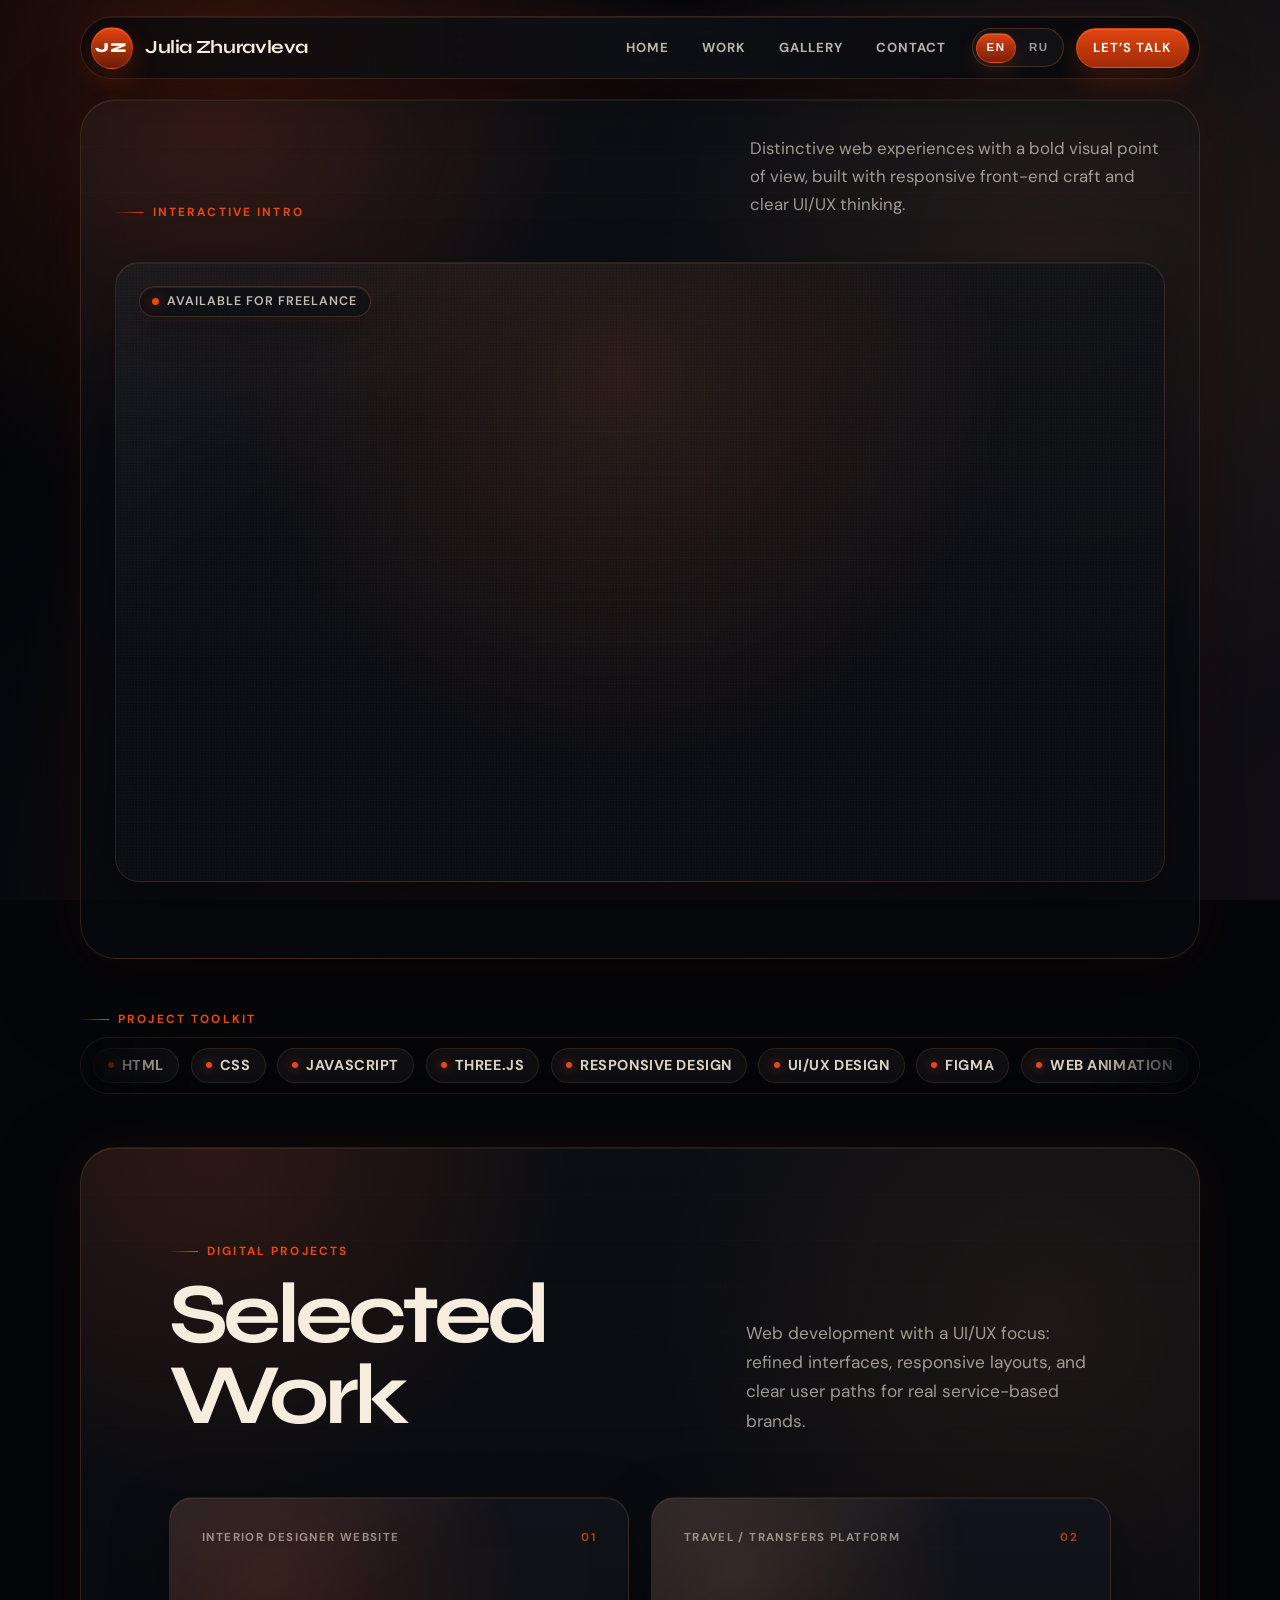
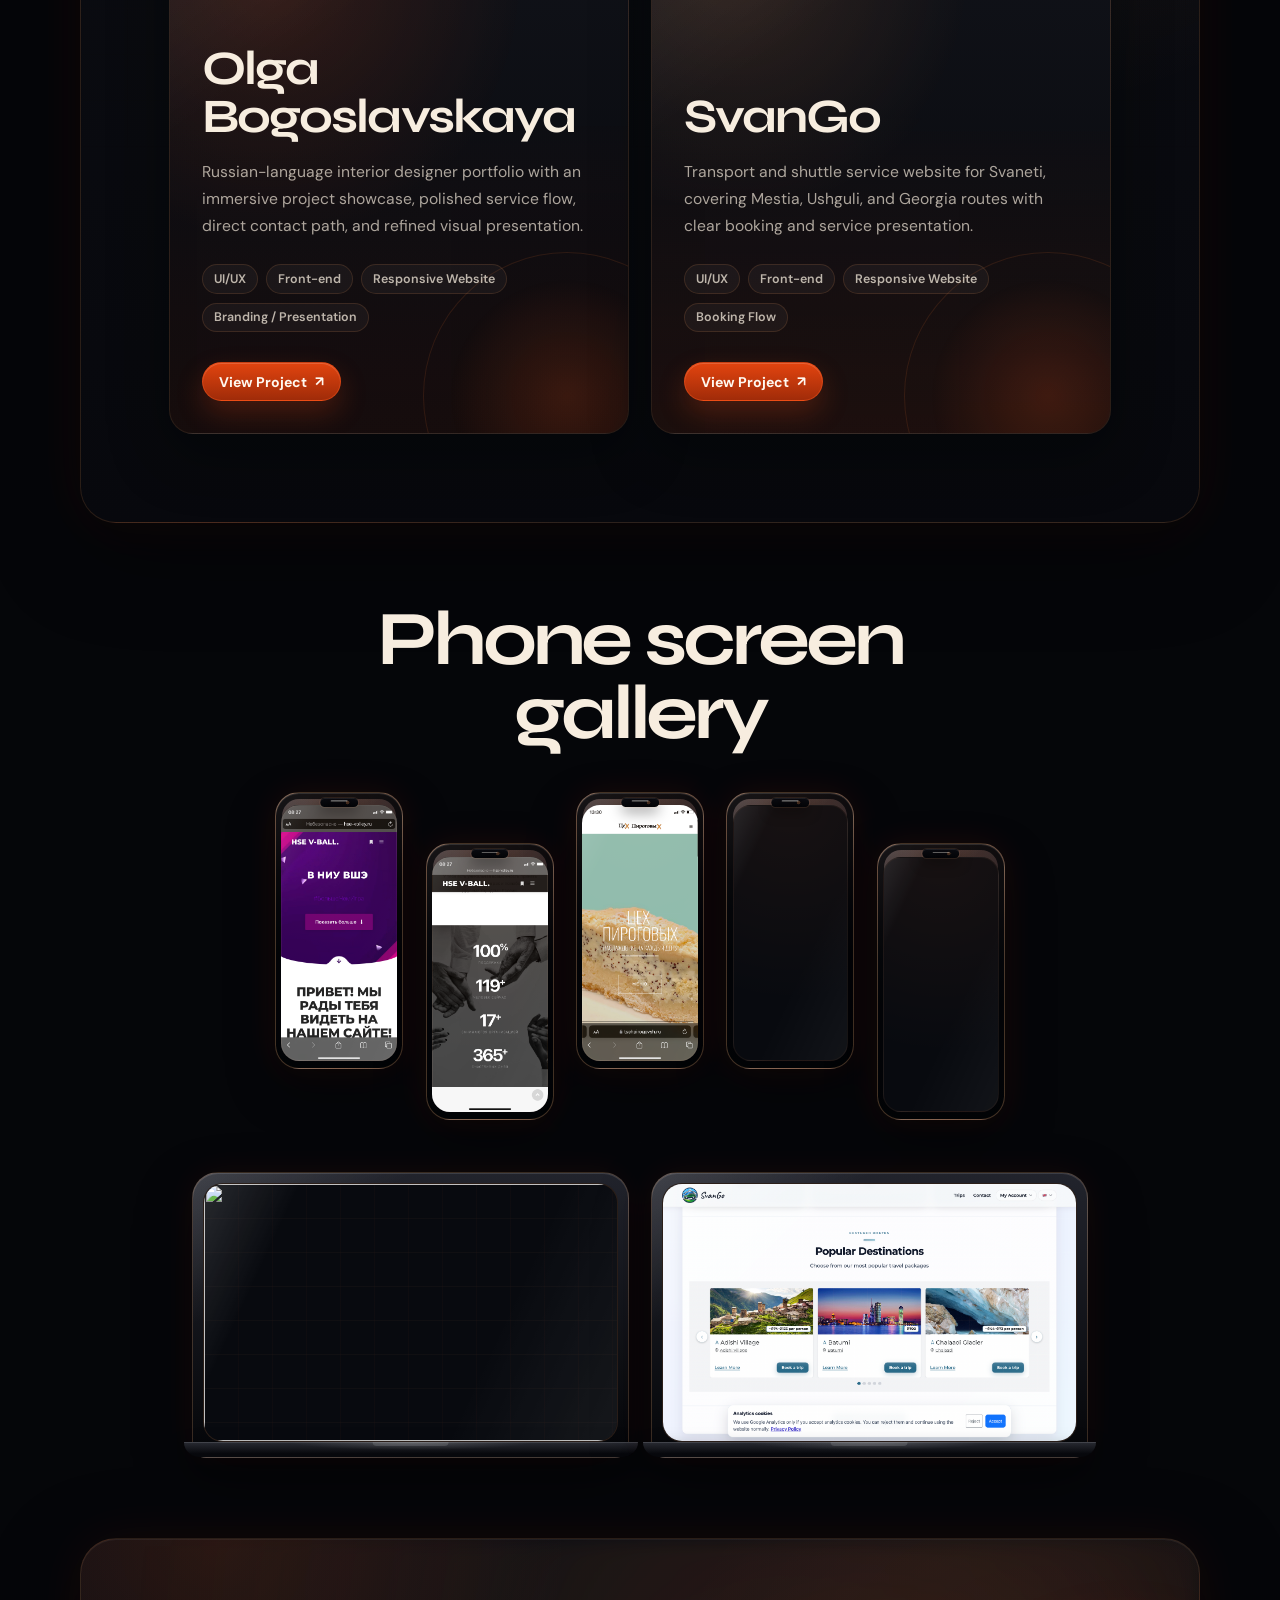
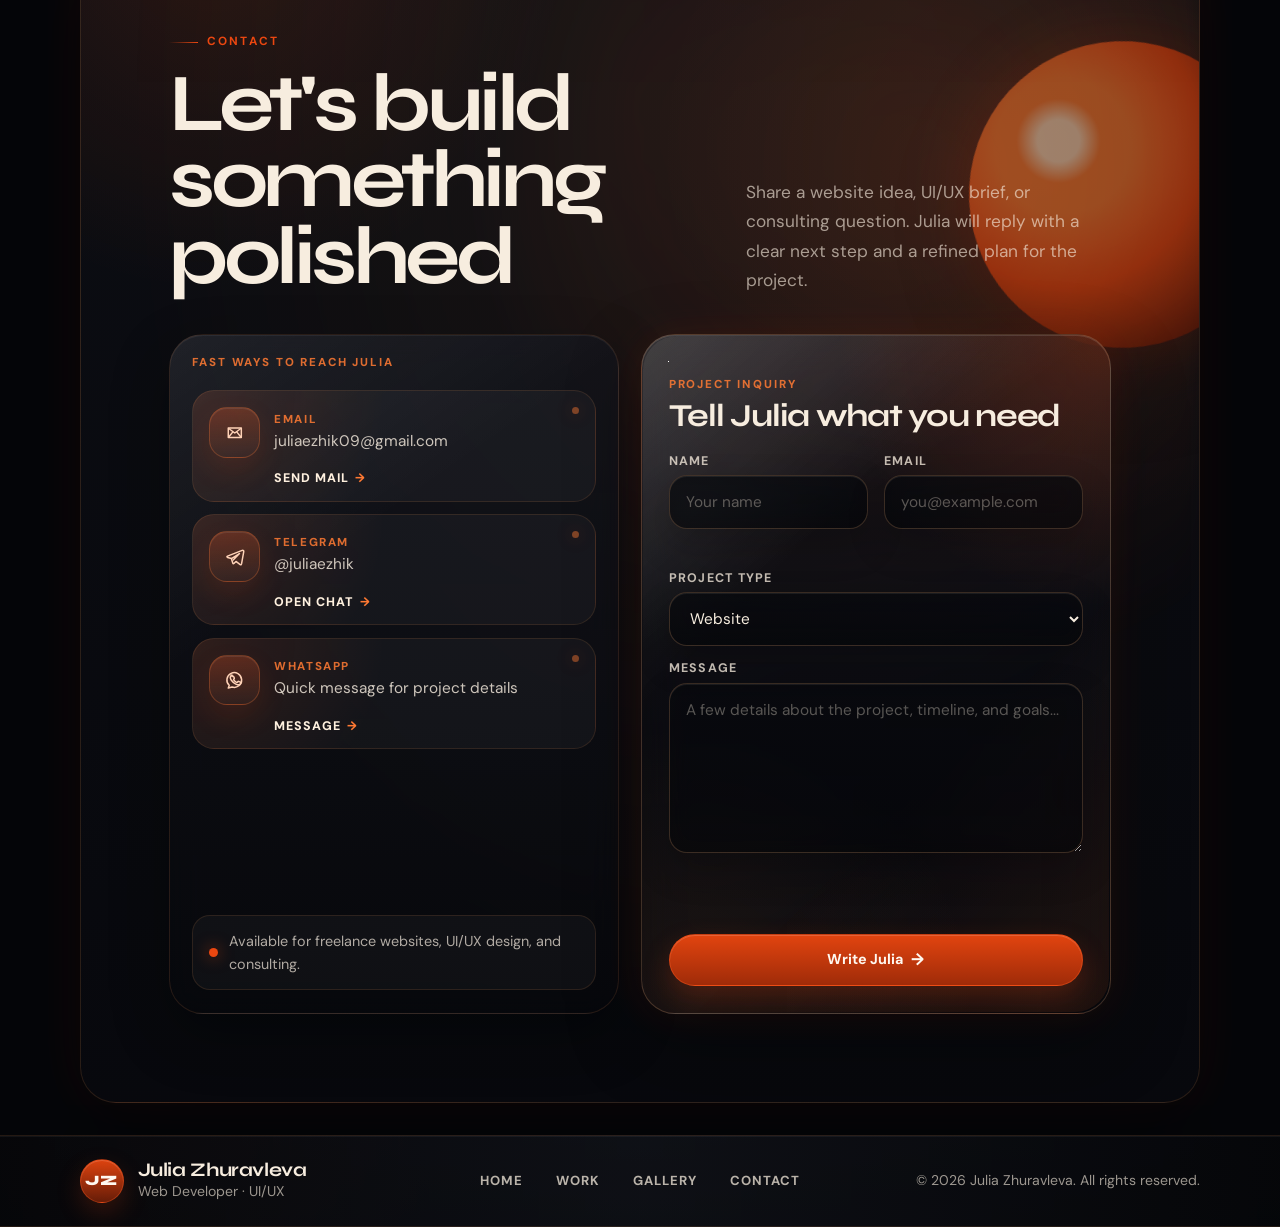
==== commit d6f4be6f: "Polish mobile domino hero presentation Simplify the phone composition and rendering so the cascade r" ====
--- a/index.html
+++ b/index.html
@@ -8,7 +8,7 @@
   <link rel="preconnect" href="https://fonts.googleapis.com">
   <link rel="preconnect" href="https://fonts.gstatic.com" crossorigin>
   <link href="https://fonts.googleapis.com/css2?family=DM+Sans:ital,opsz,wght@0,9..40,400;0,9..40,500;0,9..40,600;1,9..40,400&family=Syne:wght@300;400;600;700;800&display=swap" rel="stylesheet">
-  <link rel="stylesheet" href="styles.css?v=safari-fuse-stable-1">
+  <link rel="stylesheet" href="styles.css?v=mobile-domino-polish-1">
   <script type="importmap">
   {
     "imports": {
@@ -577,6 +577,6 @@
     </footer>
   </main>
 
-  <script type="module" src="js/main.js?v=safari-fuse-stable-1"></script>
+  <script type="module" src="js/main.js?v=mobile-domino-polish-1"></script>
 </body>
 </html>
--- a/styles.css
+++ b/styles.css
@@ -857,6 +857,10 @@
     transform 0.15s ease;
 }
 
+.replay-btn[hidden] {
+  display: none;
+}
+
 .replay-btn:hover {
   background:
     linear-gradient(180deg, rgba(45, 36, 32, 0.96), rgba(18, 13, 12, 0.94));
@@ -2472,24 +2476,12 @@
     padding: clamp(5.15rem, 15svh, 5.9rem) 0.82rem 0.86rem;
     border-radius: 22px;
     background:
-      radial-gradient(circle at 50% 9%, rgba(255, 122, 51, 0.24), transparent 18rem),
-      radial-gradient(circle at 50% 56%, rgba(255, 154, 85, 0.13), transparent 24rem),
-      linear-gradient(180deg, rgba(20, 18, 21, 0.74), rgba(12, 10, 14, 0.76));
+      radial-gradient(circle at 50% 12%, rgba(255, 122, 51, 0.14), transparent 18rem),
+      linear-gradient(180deg, rgba(18, 17, 21, 0.76), rgba(9, 10, 14, 0.82));
   }
 
   .hero::after {
-    content: "";
-    position: absolute;
-    left: 50%;
-    bottom: 0.42rem;
-    z-index: 2;
-    width: 2.3rem;
-    height: 0.18rem;
-    border-radius: 999px;
-    background: linear-gradient(90deg, transparent, rgba(255, 122, 51, 0.72), transparent);
-    opacity: 0.72;
-    transform: translateX(-50%);
-    pointer-events: none;
+    display: none;
   }
 
   .hero__header {
@@ -2516,43 +2508,41 @@
     border-radius: 22px;
     border-color: rgba(255, 184, 126, 0.16);
     background:
-      radial-gradient(ellipse at 50% 16%, rgba(255, 122, 51, 0.2), transparent 17rem),
-      radial-gradient(ellipse at 50% 62%, rgba(255, 154, 85, 0.12), transparent 19rem),
-      linear-gradient(180deg, rgba(255, 244, 231, 0.055), rgba(255, 122, 51, 0.045));
+      radial-gradient(ellipse at 50% 18%, rgba(255, 122, 51, 0.13), transparent 17rem),
+      linear-gradient(180deg, rgba(255, 244, 231, 0.045), rgba(5, 6, 9, 0.12));
     box-shadow:
       0 1px 0 rgba(255, 255, 255, 0.08) inset,
-      0 16px 42px rgba(0, 0, 0, 0.16),
-      0 0 54px rgba(235, 71, 16, 0.16);
+      0 18px 44px rgba(0, 0, 0, 0.2);
   }
 
   .title-reveal {
     position: absolute;
-    inset: 0.92rem 0.92rem auto;
+    top: 0.9rem;
+    left: 50%;
+    right: auto;
     z-index: 3;
-    width: auto;
+    width: max-content;
     height: auto;
-    max-width: none;
-    padding: 0.82rem 0.9rem 0.9rem;
+    max-width: calc(100% - 2rem);
+    padding: 0.68rem 1rem;
     margin: 0;
     overflow: visible;
     clip: auto;
     white-space: normal;
-    border: 1px solid rgba(255, 184, 126, 0.18);
-    border-radius: 18px;
+    border: 1px solid rgba(255, 184, 126, 0.16);
+    border-radius: 999px;
     background:
-      linear-gradient(180deg, rgba(6, 7, 11, 0.82), rgba(10, 11, 16, 0.66)),
-      radial-gradient(circle at 50% 0%, rgba(255, 122, 51, 0.18), transparent 12rem);
+      linear-gradient(180deg, rgba(8, 9, 13, 0.9), rgba(10, 11, 16, 0.78));
     color: #fff4e8;
     text-align: center;
     opacity: 0;
     filter: blur(7px);
-    transform: translateY(-0.45rem) scale(0.98);
+    transform: translate(-50%, -0.4rem) scale(0.98);
     box-shadow:
       0 1px 0 rgba(255, 255, 255, 0.08) inset,
-      0 16px 38px rgba(0, 0, 0, 0.28),
-      0 0 34px rgba(235, 71, 16, 0.14);
-    -webkit-backdrop-filter: blur(18px) saturate(1.14);
-    backdrop-filter: blur(18px) saturate(1.14);
+      0 12px 28px rgba(0, 0, 0, 0.26);
+    -webkit-backdrop-filter: blur(14px);
+    backdrop-filter: blur(14px);
     transition:
       opacity 0.52s ease,
       filter 0.52s ease,
@@ -2564,17 +2554,17 @@
   .title-reveal.is-immediate {
     opacity: 1;
     filter: blur(0);
-    transform: translateY(0) scale(1);
+    transform: translate(-50%, 0) scale(1);
   }
 
   .title-reveal__subtitle {
     margin-bottom: 0;
-    color: rgba(255, 176, 111, 0.96);
-    font-size: clamp(0.7rem, 2.9vw, 0.82rem);
-    font-weight: 800;
-    letter-spacing: 0.16em;
+    color: rgba(255, 184, 126, 0.92);
+    font-size: clamp(0.68rem, 2.8vw, 0.78rem);
+    font-weight: 700;
+    letter-spacing: 0.14em;
     line-height: 1.2;
-    text-shadow: 0 0 18px rgba(235, 71, 16, 0.34);
+    text-shadow: none;
   }
 
   .title-reveal__title {
@@ -2597,13 +2587,13 @@
   }
 
   .stage::before {
-    background-size: 34px 34px;
-    opacity: 0.52;
-    mask-image: radial-gradient(circle at 50% 48%, rgba(0, 0, 0, 0.4), transparent 70%);
+    opacity: 0.14;
+    background-size: 44px 44px;
+    mask-image: radial-gradient(circle at 50% 46%, rgba(0, 0, 0, 0.34), transparent 72%);
   }
 
   .stage::after {
-    opacity: 0.28;
+    display: none;
   }
 
   .availability-pill {
@@ -2613,8 +2603,12 @@
   .replay-btn {
     align-self: center;
     padding: 0.58rem 1rem;
-    background: rgba(255, 244, 231, 0.065);
+    border-color: rgba(255, 122, 51, 0.26);
+    background: rgba(14, 15, 20, 0.84);
     font-size: 0.82rem;
+    box-shadow:
+      0 1px 0 rgba(255, 255, 255, 0.06) inset,
+      0 10px 24px rgba(0, 0, 0, 0.26);
   }
 
   .projects {
@@ -2824,8 +2818,8 @@
   }
 
   .title-reveal {
-    inset-inline: 0.68rem;
-    padding-inline: 0.7rem;
+    max-width: calc(100% - 1.36rem);
+    padding-inline: 0.82rem;
   }
 
   .title-reveal__title {
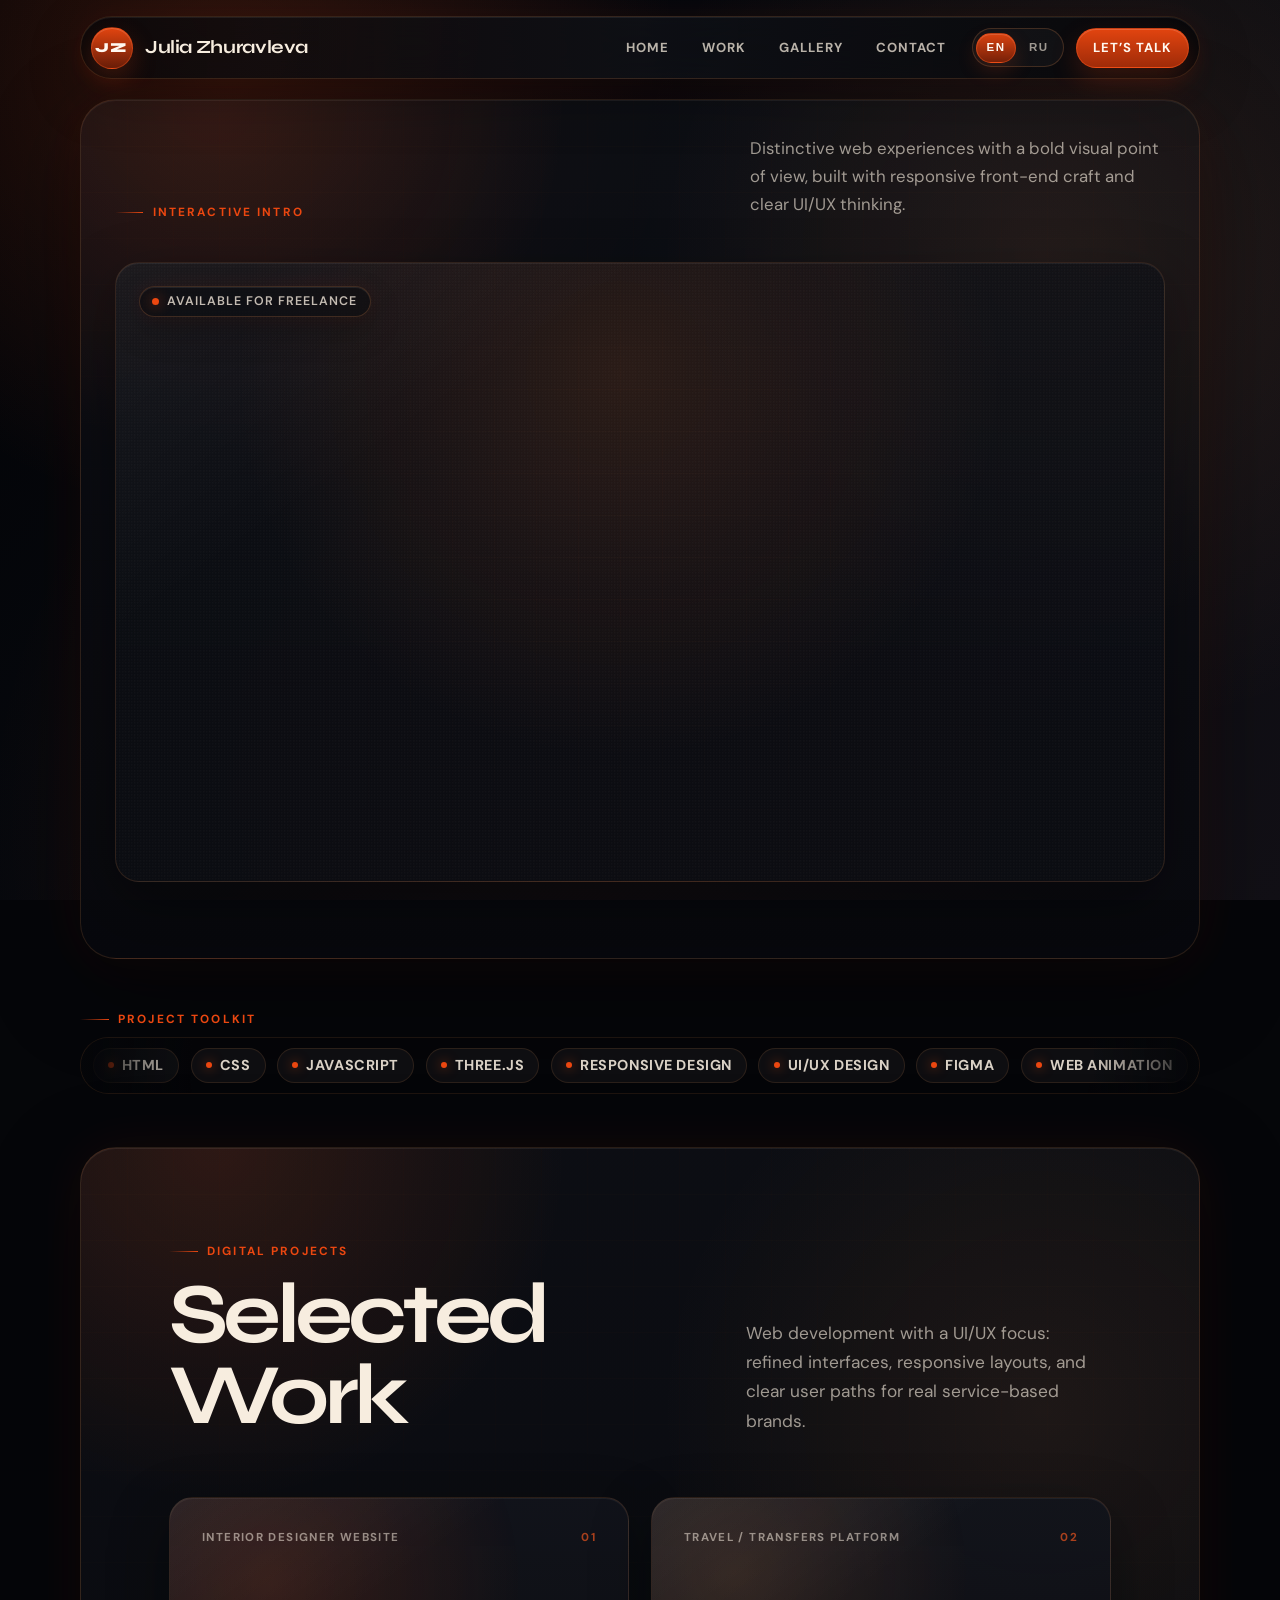
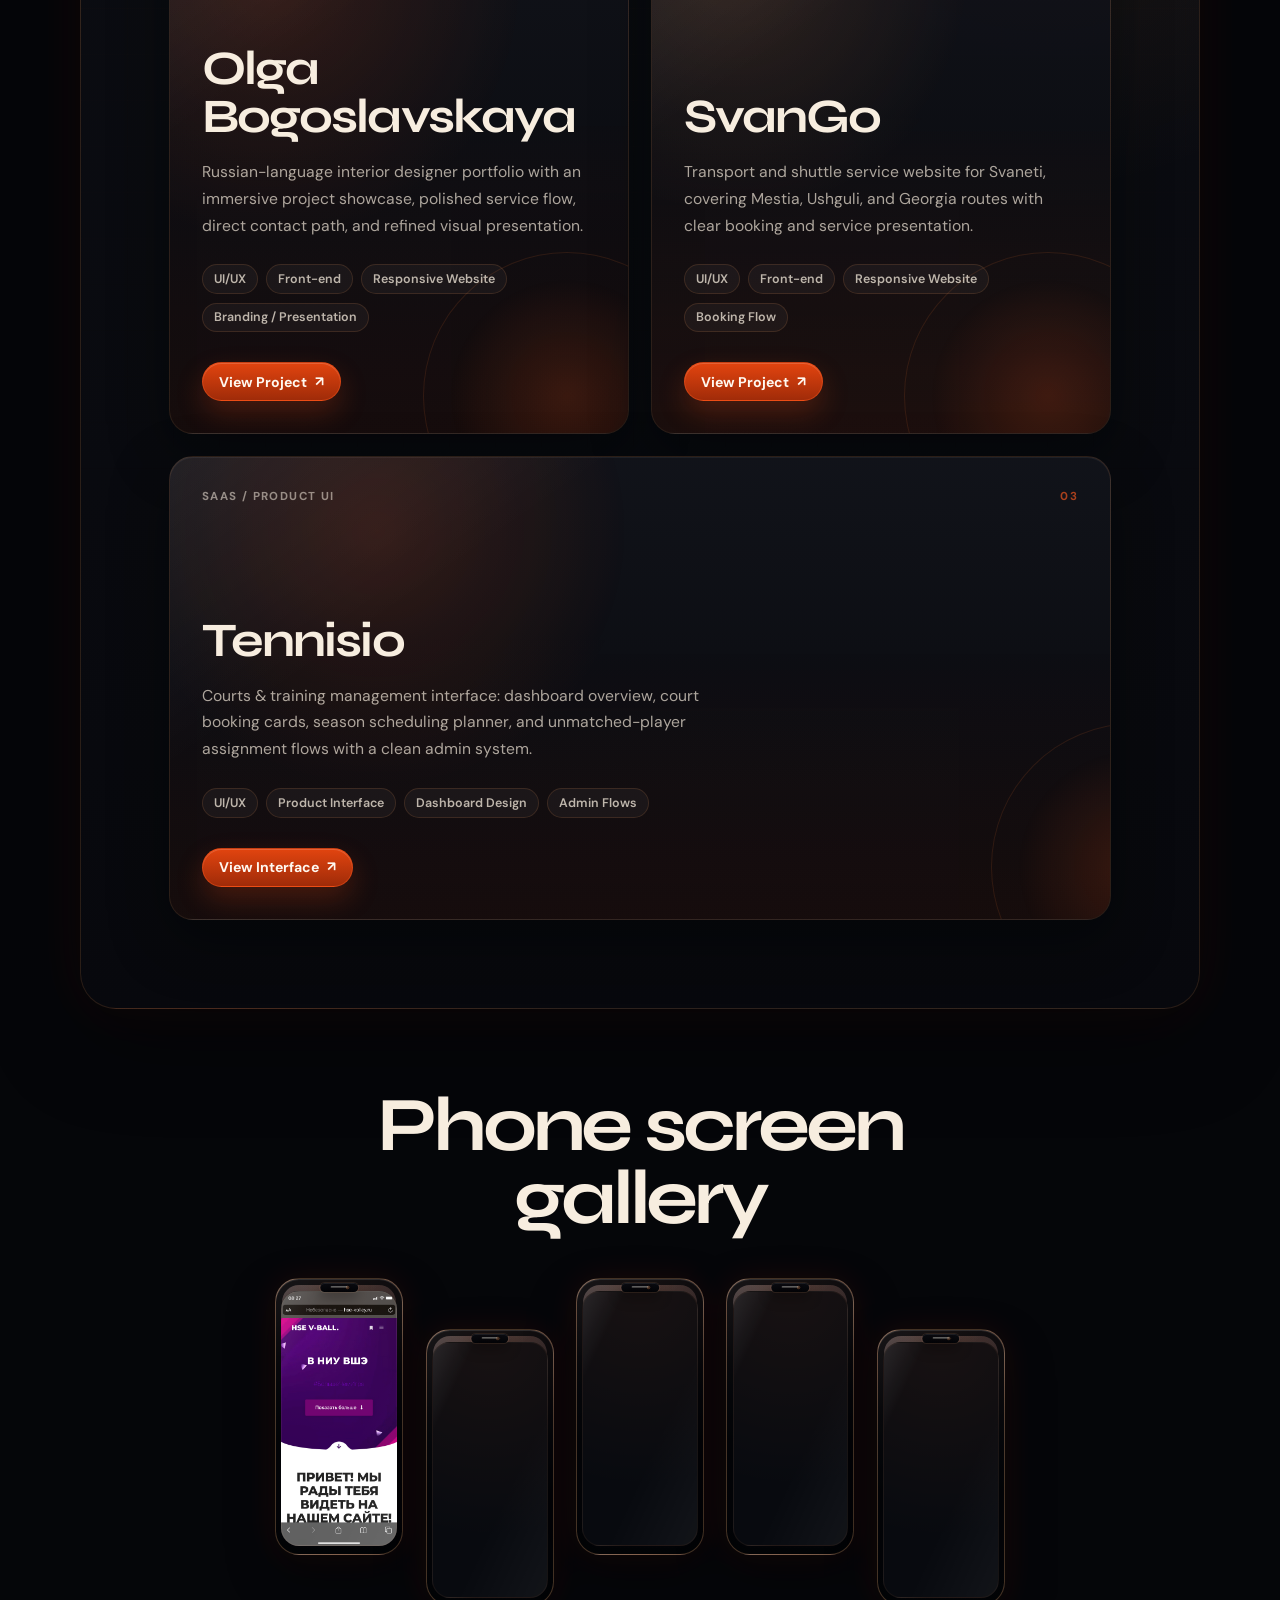
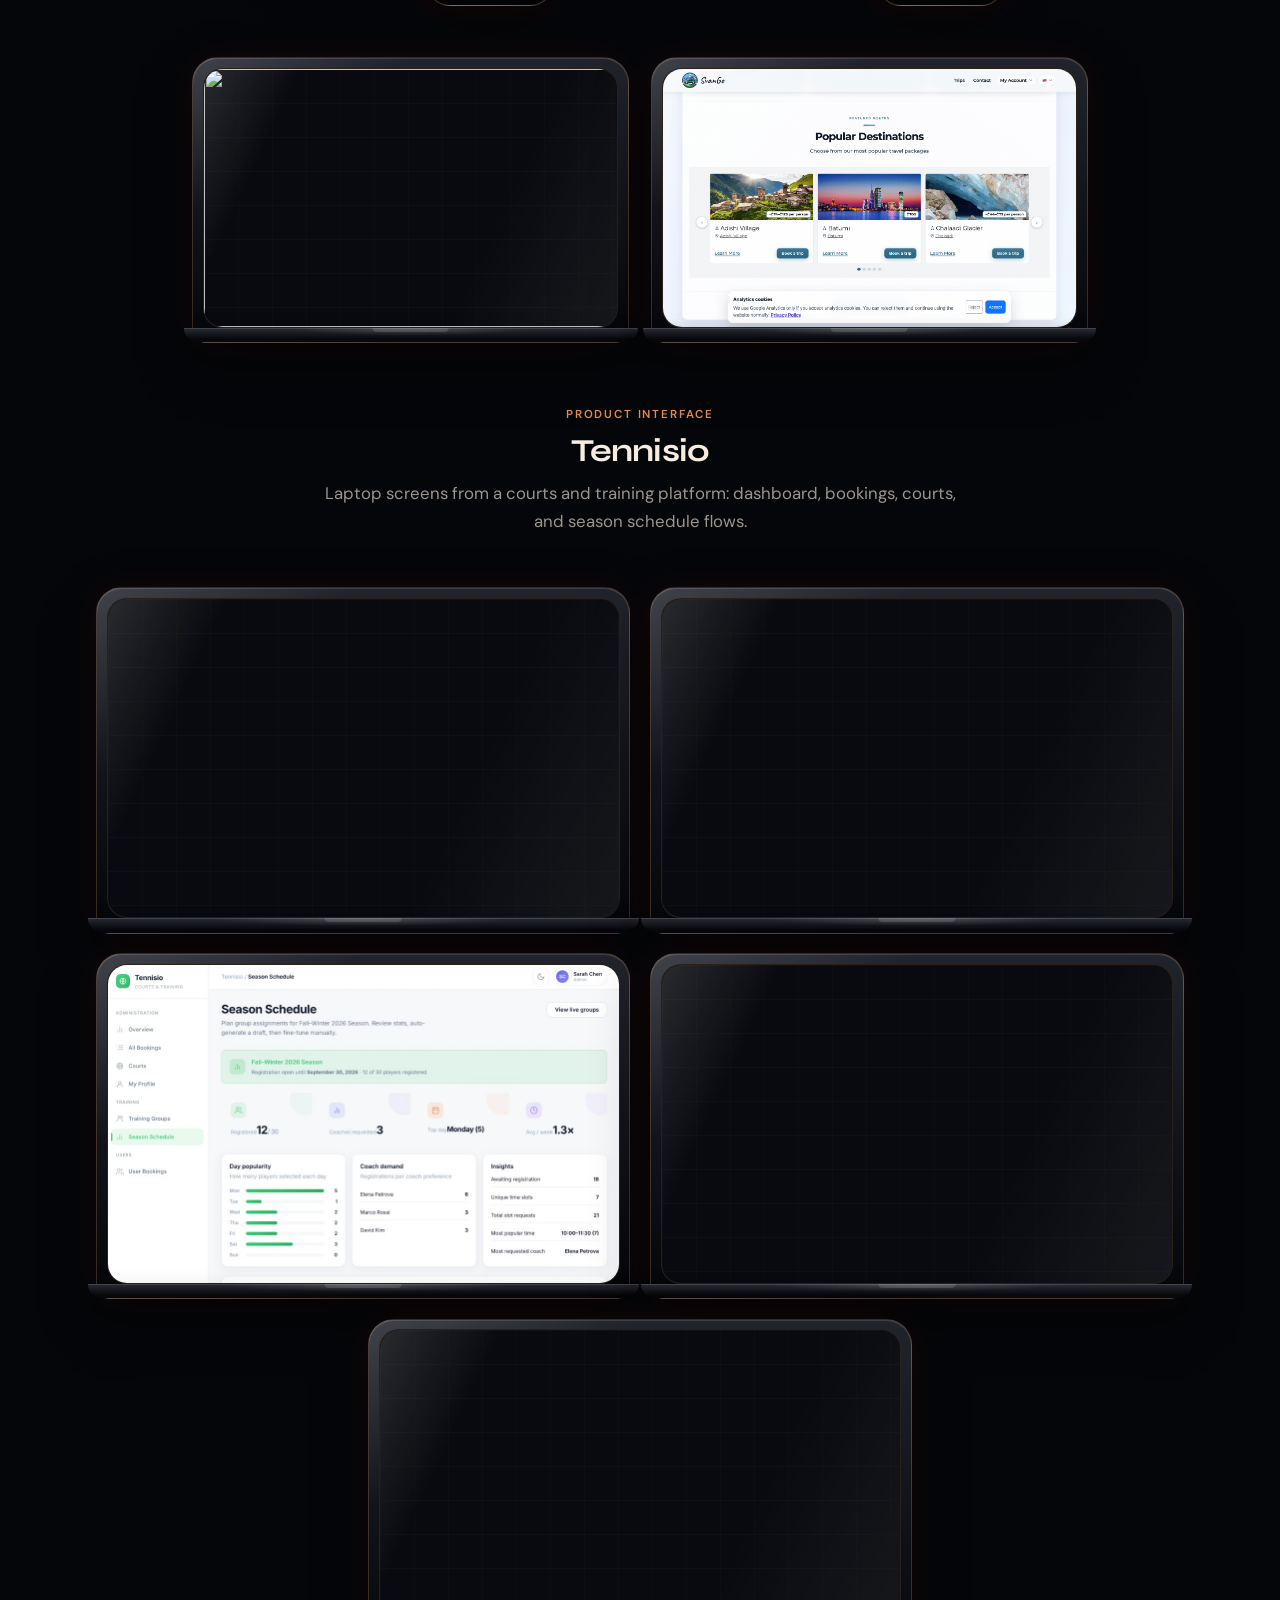
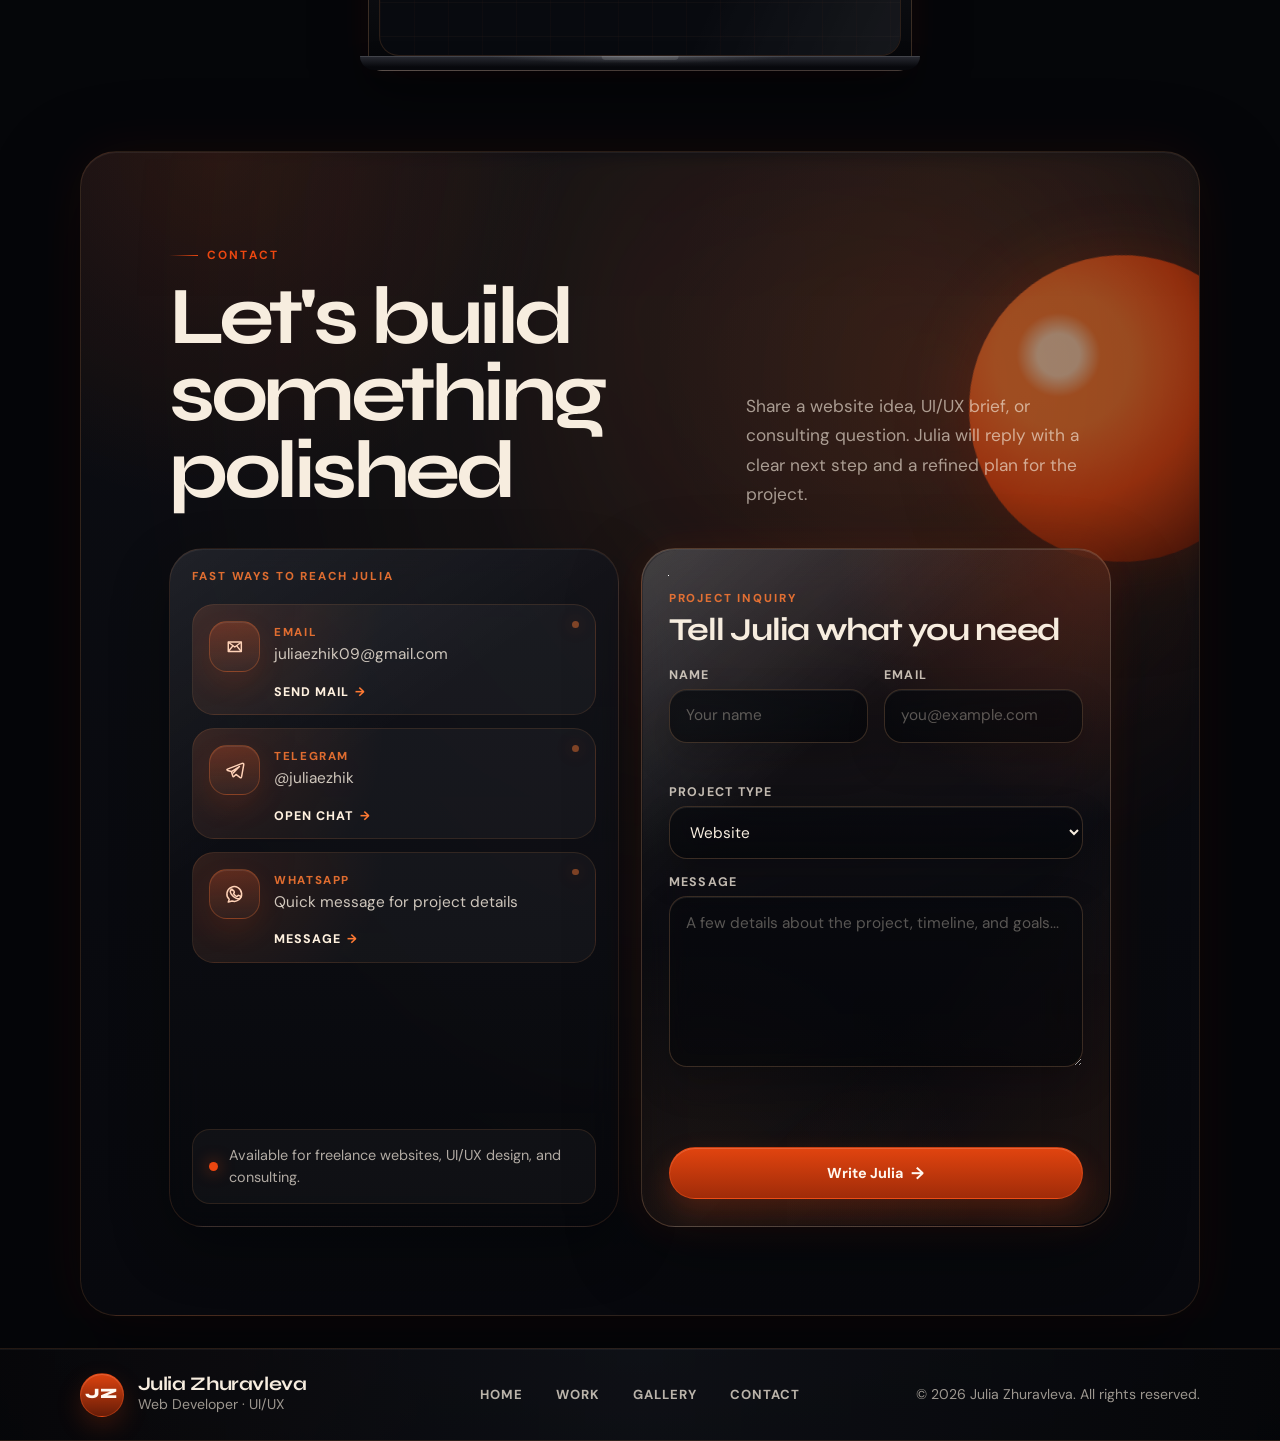
==== commit 70ef30ce: "Add Tennisio product UI screenshots to portfolio. Show the courts and training interface as Selected" ====
--- a/index.html
+++ b/index.html
@@ -8,7 +8,7 @@
   <link rel="preconnect" href="https://fonts.googleapis.com">
   <link rel="preconnect" href="https://fonts.gstatic.com" crossorigin>
   <link href="https://fonts.googleapis.com/css2?family=DM+Sans:ital,opsz,wght@0,9..40,400;0,9..40,500;0,9..40,600;1,9..40,400&family=Syne:wght@300;400;600;700;800&display=swap" rel="stylesheet">
-  <link rel="stylesheet" href="styles.css?v=mobile-domino-polish-1">
+  <link rel="stylesheet" href="styles.css?v=tennisio-1">
   <script type="importmap">
   {
     "imports": {
@@ -262,6 +262,31 @@
             View Project
           </a>
         </article>
+
+        <article class="project-card project-card--feature">
+          <div class="project-card__meta">
+            <span class="project-card__category" data-i18n="project3.category">SaaS / Product UI</span>
+            <span class="project-card__index">03</span>
+          </div>
+          <h3 class="project-card__title">Tennisio</h3>
+          <p class="project-card__description" data-i18n="project3.desc">
+            Courts &amp; training management interface: dashboard overview, court booking cards,
+            season scheduling planner, and unmatched-player assignment flows with a clean admin system.
+          </p>
+          <div class="project-card__tags" data-i18n-aria-label="projects.servicesAria">
+            <span data-i18n="project3.tagUiUx">UI/UX</span>
+            <span data-i18n="project3.tagProduct">Product Interface</span>
+            <span data-i18n="project3.tagDashboard">Dashboard Design</span>
+            <span data-i18n="project3.tagAdmin">Admin Flows</span>
+          </div>
+          <a
+            class="project-card__link"
+            href="#tennisio-gallery"
+            data-i18n="project3.view"
+          >
+            View Interface
+          </a>
+        </article>
       </div>
     </section>
 
@@ -414,6 +439,126 @@
             </span>
           </a>
         </article>
+      </div>
+
+      <div id="tennisio-gallery" class="tennisio-preview fuse-reveal">
+        <div class="tennisio-preview__header">
+          <p class="tennisio-preview__eyebrow" data-i18n="gallery.tennisioEyebrow">Product interface</p>
+          <h3 class="tennisio-preview__title">Tennisio</h3>
+          <p class="tennisio-preview__copy" data-i18n="gallery.tennisioCopy">
+            Laptop screens from a courts and training platform: dashboard, bookings, courts, and season schedule flows.
+          </p>
+        </div>
+
+        <div
+          class="laptop-preview-grid laptop-preview-grid--tennisio"
+          data-i18n-aria-label="gallery.tennisioAria"
+        >
+          <figure class="laptop-preview-card">
+            <span class="laptop-frame" aria-hidden="true">
+              <span class="laptop-frame__screen laptop-frame__screen--tennisio">
+                <img
+                  src="images/tennisio-1.png"
+                  alt="Tennisio dashboard overview with booking stats and recent reservations"
+                  data-i18n-alt="gallery.tennisio1Alt"
+                  width="1440"
+                  height="900"
+                  loading="lazy"
+                  decoding="async"
+                  draggable="false"
+                >
+              </span>
+              <span class="laptop-frame__base"></span>
+            </span>
+            <figcaption class="visually-hidden" data-i18n="gallery.tennisio1Alt">
+              Tennisio dashboard overview with booking stats and recent reservations
+            </figcaption>
+          </figure>
+
+          <figure class="laptop-preview-card">
+            <span class="laptop-frame" aria-hidden="true">
+              <span class="laptop-frame__screen laptop-frame__screen--tennisio">
+                <img
+                  src="images/tennisio-2.png"
+                  alt="Tennisio season schedule planner with court timeline grid"
+                  data-i18n-alt="gallery.tennisio2Alt"
+                  width="1440"
+                  height="900"
+                  loading="lazy"
+                  decoding="async"
+                  draggable="false"
+                >
+              </span>
+              <span class="laptop-frame__base"></span>
+            </span>
+            <figcaption class="visually-hidden" data-i18n="gallery.tennisio2Alt">
+              Tennisio season schedule planner with court timeline grid
+            </figcaption>
+          </figure>
+
+          <figure class="laptop-preview-card">
+            <span class="laptop-frame" aria-hidden="true">
+              <span class="laptop-frame__screen laptop-frame__screen--tennisio">
+                <img
+                  src="images/tennisio-3.png"
+                  alt="Tennisio courts browse and booking cards by surface type"
+                  data-i18n-alt="gallery.tennisio3Alt"
+                  width="1440"
+                  height="900"
+                  loading="lazy"
+                  decoding="async"
+                  draggable="false"
+                >
+              </span>
+              <span class="laptop-frame__base"></span>
+            </span>
+            <figcaption class="visually-hidden" data-i18n="gallery.tennisio3Alt">
+              Tennisio courts browse and booking cards by surface type
+            </figcaption>
+          </figure>
+
+          <figure class="laptop-preview-card">
+            <span class="laptop-frame" aria-hidden="true">
+              <span class="laptop-frame__screen laptop-frame__screen--tennisio">
+                <img
+                  src="images/tennisio-4.png"
+                  alt="Tennisio season schedule overview with demand insights"
+                  data-i18n-alt="gallery.tennisio4Alt"
+                  width="1440"
+                  height="900"
+                  loading="lazy"
+                  decoding="async"
+                  draggable="false"
+                >
+              </span>
+              <span class="laptop-frame__base"></span>
+            </span>
+            <figcaption class="visually-hidden" data-i18n="gallery.tennisio4Alt">
+              Tennisio season schedule overview with demand insights
+            </figcaption>
+          </figure>
+
+          <figure class="laptop-preview-card">
+            <span class="laptop-frame" aria-hidden="true">
+              <span class="laptop-frame__screen laptop-frame__screen--tennisio">
+                <img
+                  src="images/tennisio-5.png"
+                  alt="Tennisio unmatched players assignment list for season schedule"
+                  data-i18n-alt="gallery.tennisio5Alt"
+                  width="1440"
+                  height="900"
+                  loading="lazy"
+                  decoding="async"
+                  draggable="false"
+                >
+              </span>
+              <span class="laptop-frame__base"></span>
+            </span>
+            <figcaption class="visually-hidden" data-i18n="gallery.tennisio5Alt">
+              Tennisio unmatched players assignment list for season schedule
+            </figcaption>
+          </figure>
+        </div>
       </div>
     </section>
 
--- a/styles.css
+++ b/styles.css
@@ -1071,6 +1071,11 @@
   touch-action: pan-y;
 }
 
+.project-card--feature {
+  grid-column: 1 / -1;
+  min-height: auto;
+}
+
 .project-card {
   position: relative;
   min-height: 29rem;
@@ -1328,6 +1333,15 @@
       0 16px 34px rgba(235, 71, 16, 0.34);
   }
 
+  .tennisio-preview .laptop-preview-card:hover .laptop-frame {
+    transform: translateY(-4px);
+    border-color: rgba(255, 154, 85, 0.34);
+    box-shadow:
+      0 1px 0 rgba(255, 255, 255, 0.14) inset,
+      0 26px 62px rgba(0, 0, 0, 0.42),
+      0 0 38px rgba(235, 71, 16, 0.12);
+  }
+
   .laptop-preview-card__link:hover .laptop-frame {
     transform: translateY(-4px);
     border-color: rgba(255, 122, 51, 0.38);
@@ -1504,8 +1518,73 @@
 }
 
 .laptop-frame__screen--olga,
-.laptop-frame__screen--svango {
+.laptop-frame__screen--svango,
+.laptop-frame__screen--tennisio {
   background: #080a0f;
+}
+
+.tennisio-preview {
+  width: min(100%, 72rem);
+  margin: clamp(2.4rem, 6vw, 4rem) auto 0;
+  scroll-margin-top: 6rem;
+}
+
+.tennisio-preview__header {
+  max-width: 40rem;
+  margin: 0 auto clamp(1.35rem, 3.5vw, 2rem);
+  text-align: center;
+}
+
+.tennisio-preview__eyebrow {
+  margin: 0 0 0.55rem;
+  color: rgba(255, 154, 85, 0.9);
+  font-size: 0.72rem;
+  font-weight: 600;
+  letter-spacing: 0.16em;
+  text-transform: uppercase;
+}
+
+.tennisio-preview__title {
+  margin: 0 0 0.65rem;
+  color: var(--text);
+  font-family: var(--font-display);
+  font-size: clamp(1.45rem, 3.2vw, 2rem);
+  font-weight: 700;
+  letter-spacing: -0.03em;
+}
+
+.tennisio-preview__copy {
+  margin: 0;
+  color: var(--text-muted);
+  font-size: clamp(0.95rem, 1.7vw, 1.05rem);
+  line-height: 1.65;
+}
+
+.laptop-preview-grid--tennisio {
+  grid-template-columns: repeat(2, minmax(0, 1fr));
+  width: min(100%, 68rem);
+  gap: clamp(0.9rem, 2.4vw, 1.2rem);
+}
+
+.laptop-preview-grid--tennisio .laptop-preview-card:last-child:nth-child(odd) {
+  grid-column: 1 / -1;
+  width: min(100%, 34rem);
+  justify-self: center;
+}
+
+.laptop-preview-grid--tennisio .laptop-frame__screen {
+  aspect-ratio: 16 / 10;
+}
+
+.laptop-preview-grid--tennisio .laptop-frame__screen > img {
+  object-fit: cover;
+  object-position: top left;
+}
+
+.laptop-preview-grid--tennisio .laptop-preview-card,
+.laptop-preview-grid--tennisio .laptop-frame {
+  touch-action: pan-y;
+  -webkit-touch-callout: none;
 }
 
 .laptop-frame__browser {
@@ -2393,6 +2472,23 @@
   .laptop-preview-grid {
     grid-template-columns: 1fr;
     width: min(100%, 30rem);
+  }
+
+  .laptop-preview-grid--tennisio {
+    grid-template-columns: 1fr;
+    width: min(100%, 30rem);
+  }
+
+  .laptop-preview-grid--tennisio .laptop-preview-card:last-child:nth-child(odd) {
+    width: 100%;
+  }
+
+  .project-card--feature {
+    min-height: 0;
+  }
+
+  .tennisio-preview__header {
+    text-align: left;
   }
 }
 
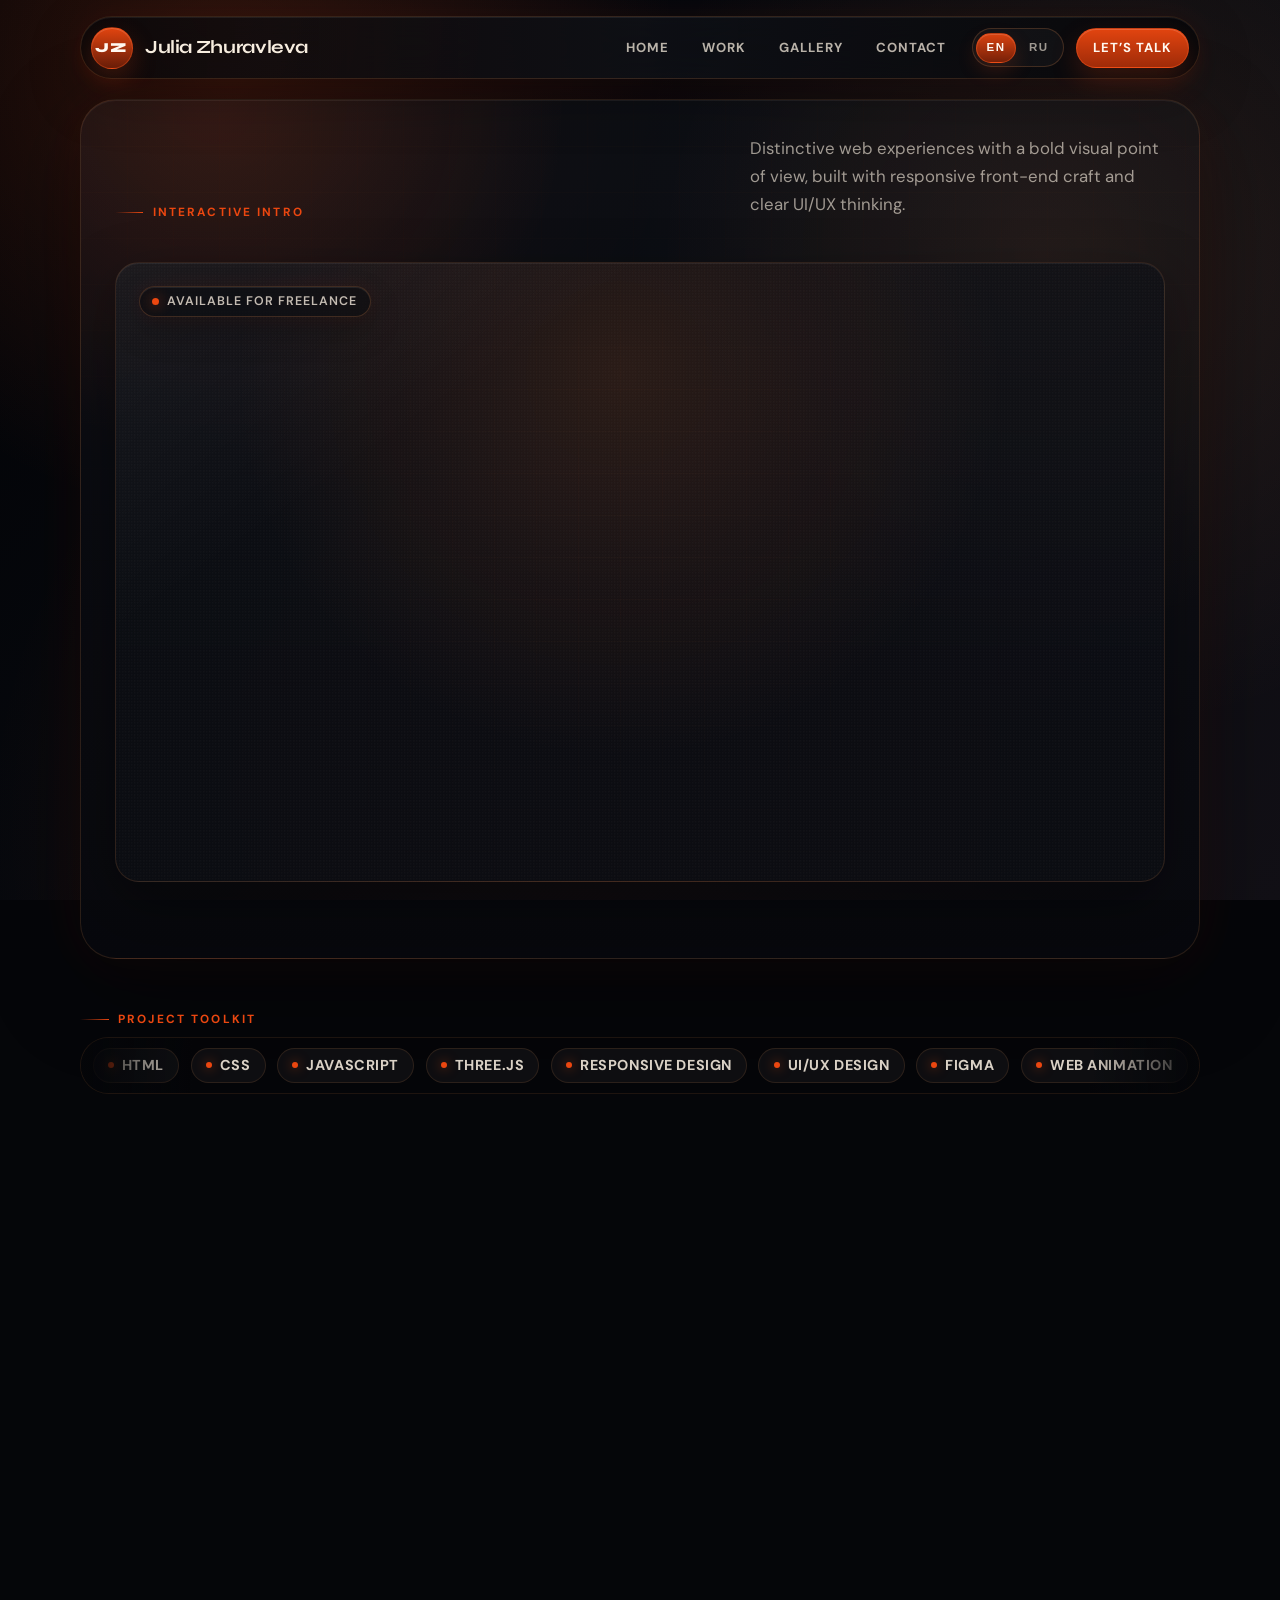
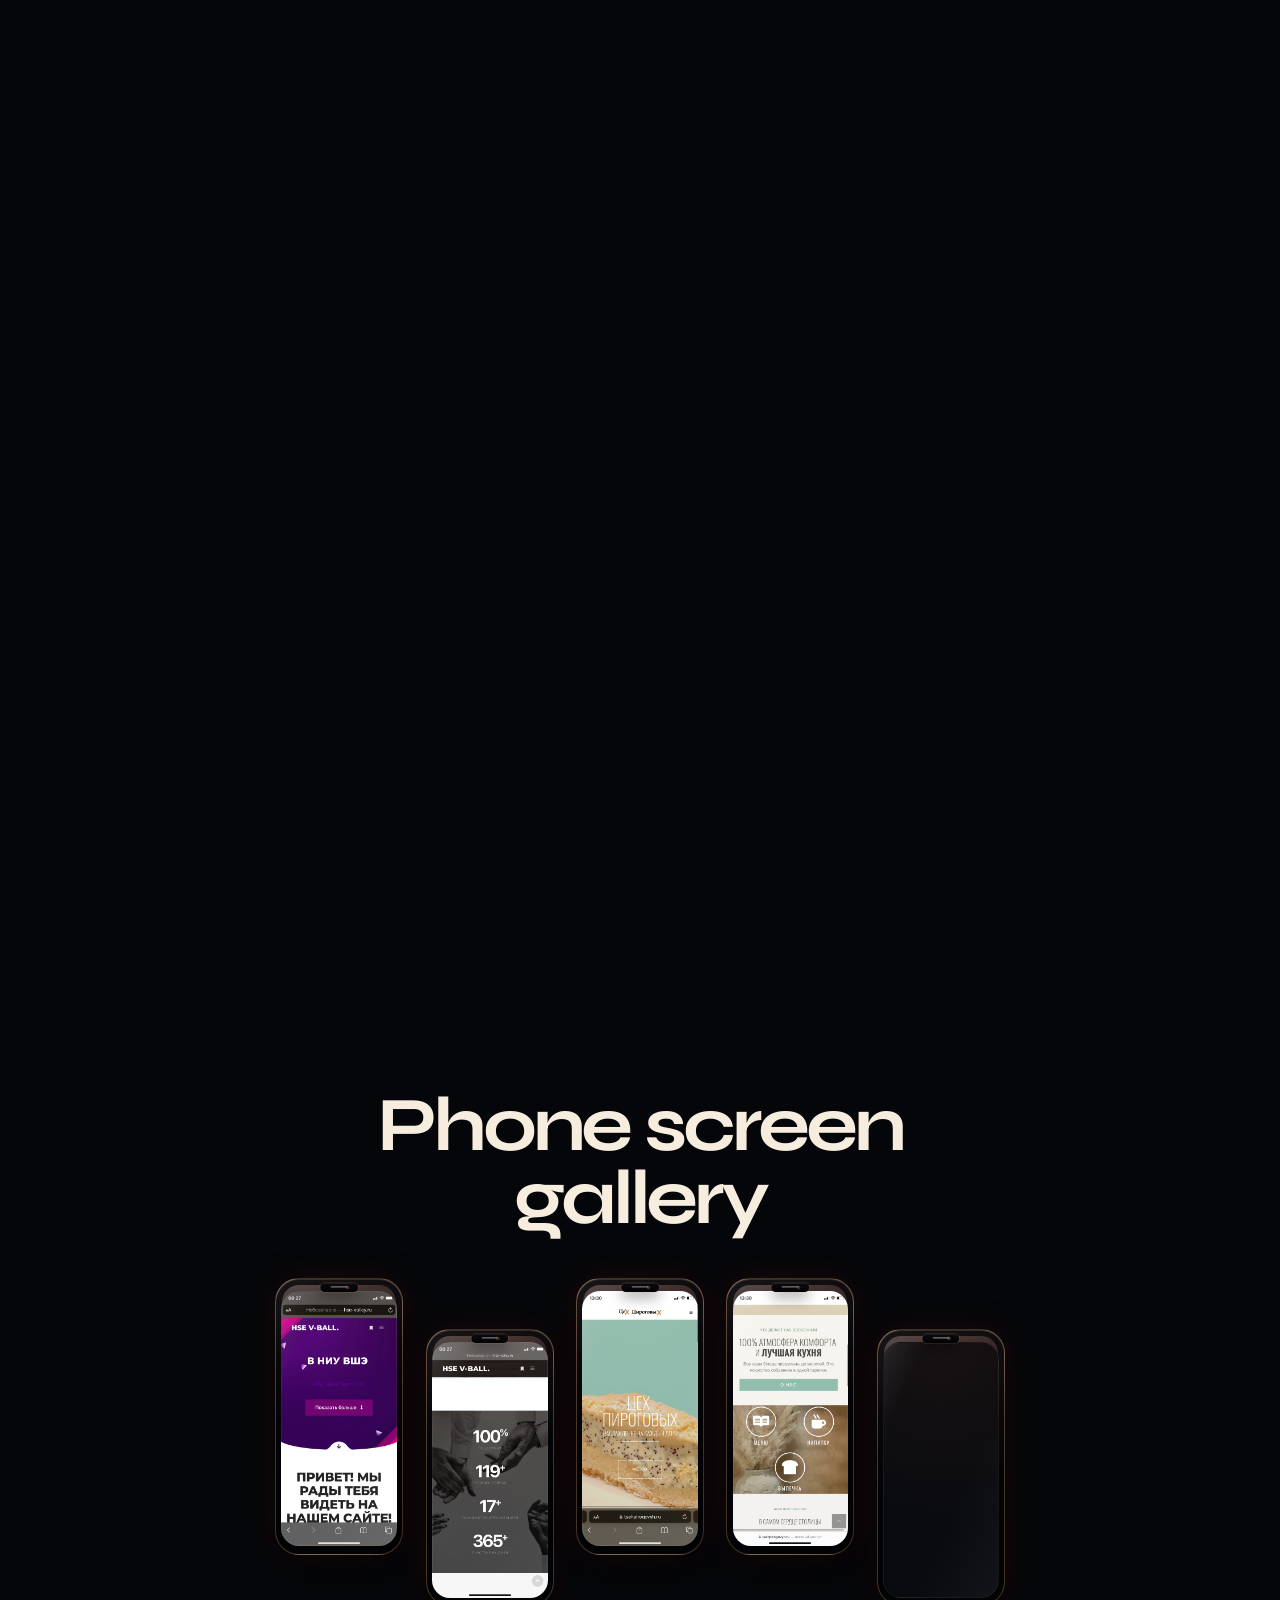
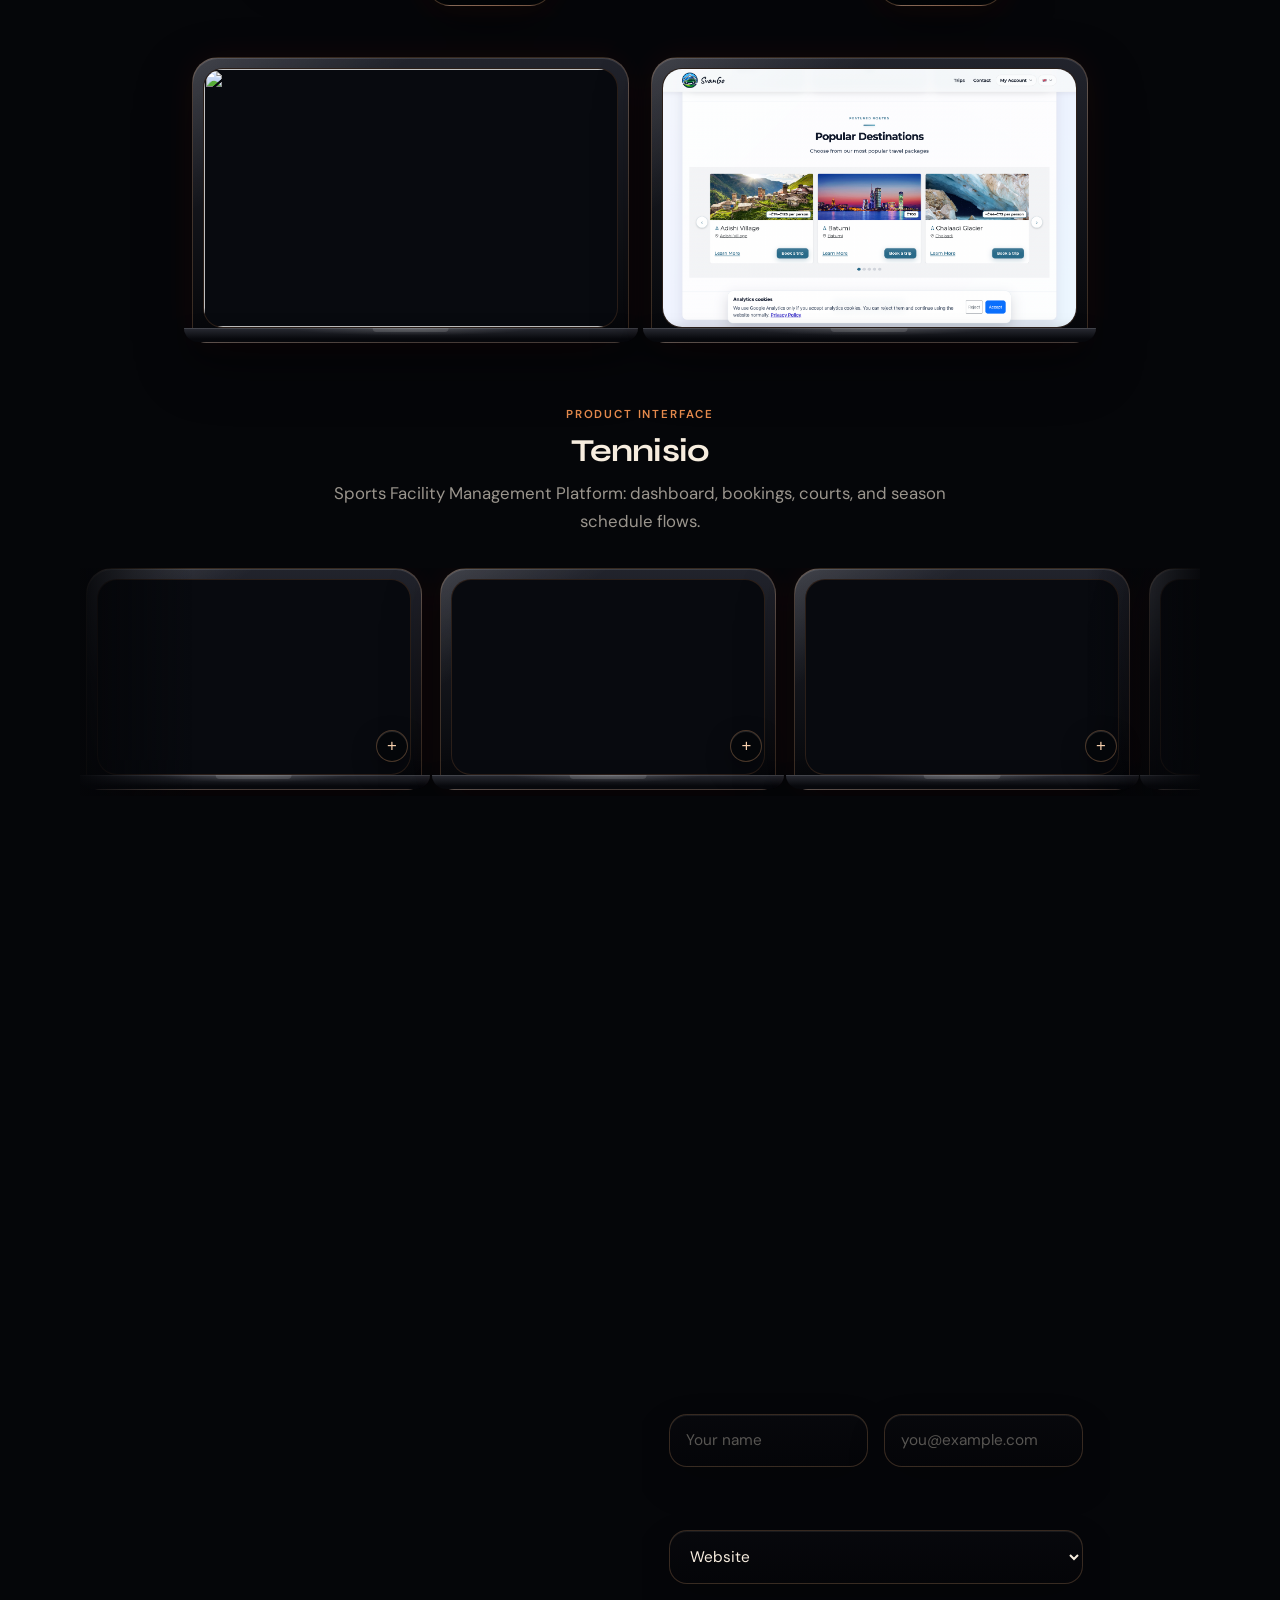
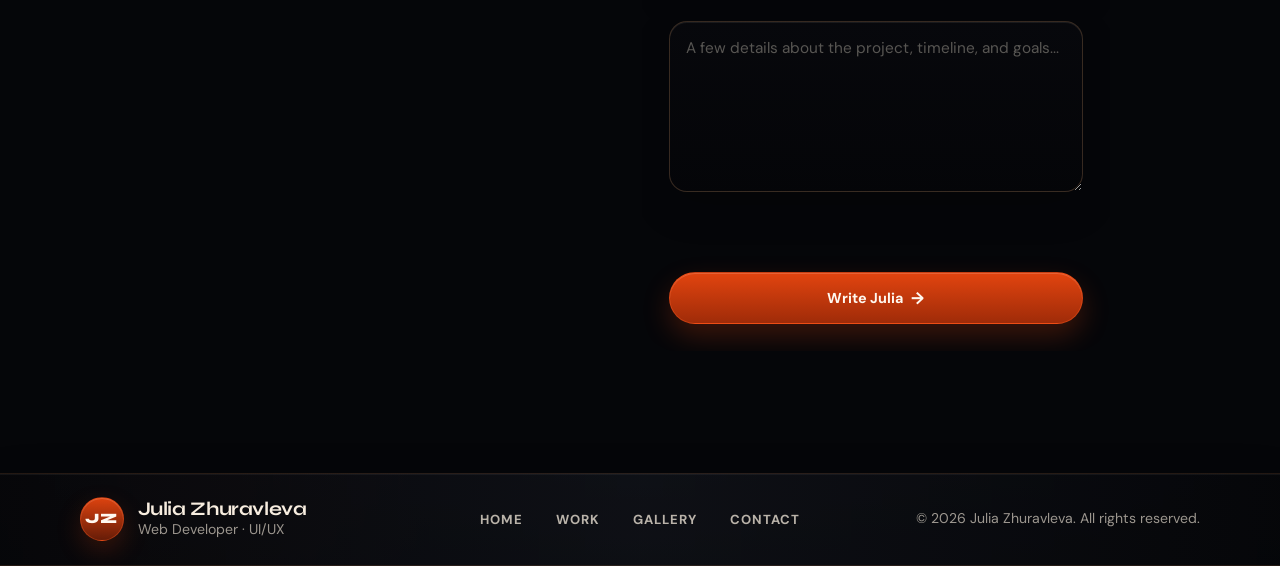
==== commit 723c0b46: "Add Tennisio screenshot marquee and lightbox gallery. Make the product screens scroll like the toolk" ====
--- a/index.html
+++ b/index.html
@@ -8,7 +8,7 @@
   <link rel="preconnect" href="https://fonts.googleapis.com">
   <link rel="preconnect" href="https://fonts.gstatic.com" crossorigin>
   <link href="https://fonts.googleapis.com/css2?family=DM+Sans:ital,opsz,wght@0,9..40,400;0,9..40,500;0,9..40,600;1,9..40,400&family=Syne:wght@300;400;600;700;800&display=swap" rel="stylesheet">
-  <link rel="stylesheet" href="styles.css?v=tennisio-1">
+  <link rel="stylesheet" href="styles.css?v=tennisio-3">
   <script type="importmap">
   {
     "imports": {
@@ -446,118 +446,163 @@
           <p class="tennisio-preview__eyebrow" data-i18n="gallery.tennisioEyebrow">Product interface</p>
           <h3 class="tennisio-preview__title">Tennisio</h3>
           <p class="tennisio-preview__copy" data-i18n="gallery.tennisioCopy">
-            Laptop screens from a courts and training platform: dashboard, bookings, courts, and season schedule flows.
+            Sports Facility Management Platform: dashboard, bookings, courts, and season schedule flows.
           </p>
         </div>
 
         <div
-          class="laptop-preview-grid laptop-preview-grid--tennisio"
+          class="tennisio-preview__viewport"
+          tabindex="0"
           data-i18n-aria-label="gallery.tennisioAria"
         >
-          <figure class="laptop-preview-card">
-            <span class="laptop-frame" aria-hidden="true">
-              <span class="laptop-frame__screen laptop-frame__screen--tennisio">
-                <img
-                  src="images/tennisio-1.png"
-                  alt="Tennisio dashboard overview with booking stats and recent reservations"
-                  data-i18n-alt="gallery.tennisio1Alt"
-                  width="1440"
-                  height="900"
-                  loading="lazy"
-                  decoding="async"
-                  draggable="false"
-                >
-              </span>
-              <span class="laptop-frame__base"></span>
-            </span>
-            <figcaption class="visually-hidden" data-i18n="gallery.tennisio1Alt">
-              Tennisio dashboard overview with booking stats and recent reservations
-            </figcaption>
-          </figure>
-
-          <figure class="laptop-preview-card">
-            <span class="laptop-frame" aria-hidden="true">
-              <span class="laptop-frame__screen laptop-frame__screen--tennisio">
-                <img
-                  src="images/tennisio-2.png"
-                  alt="Tennisio season schedule planner with court timeline grid"
-                  data-i18n-alt="gallery.tennisio2Alt"
-                  width="1440"
-                  height="900"
-                  loading="lazy"
-                  decoding="async"
-                  draggable="false"
-                >
-              </span>
-              <span class="laptop-frame__base"></span>
-            </span>
-            <figcaption class="visually-hidden" data-i18n="gallery.tennisio2Alt">
-              Tennisio season schedule planner with court timeline grid
-            </figcaption>
-          </figure>
-
-          <figure class="laptop-preview-card">
-            <span class="laptop-frame" aria-hidden="true">
-              <span class="laptop-frame__screen laptop-frame__screen--tennisio">
-                <img
-                  src="images/tennisio-3.png"
-                  alt="Tennisio courts browse and booking cards by surface type"
-                  data-i18n-alt="gallery.tennisio3Alt"
-                  width="1440"
-                  height="900"
-                  loading="lazy"
-                  decoding="async"
-                  draggable="false"
-                >
-              </span>
-              <span class="laptop-frame__base"></span>
-            </span>
-            <figcaption class="visually-hidden" data-i18n="gallery.tennisio3Alt">
-              Tennisio courts browse and booking cards by surface type
-            </figcaption>
-          </figure>
-
-          <figure class="laptop-preview-card">
-            <span class="laptop-frame" aria-hidden="true">
-              <span class="laptop-frame__screen laptop-frame__screen--tennisio">
-                <img
-                  src="images/tennisio-4.png"
-                  alt="Tennisio season schedule overview with demand insights"
-                  data-i18n-alt="gallery.tennisio4Alt"
-                  width="1440"
-                  height="900"
-                  loading="lazy"
-                  decoding="async"
-                  draggable="false"
-                >
-              </span>
-              <span class="laptop-frame__base"></span>
-            </span>
-            <figcaption class="visually-hidden" data-i18n="gallery.tennisio4Alt">
-              Tennisio season schedule overview with demand insights
-            </figcaption>
-          </figure>
-
-          <figure class="laptop-preview-card">
-            <span class="laptop-frame" aria-hidden="true">
-              <span class="laptop-frame__screen laptop-frame__screen--tennisio">
-                <img
-                  src="images/tennisio-5.png"
-                  alt="Tennisio unmatched players assignment list for season schedule"
-                  data-i18n-alt="gallery.tennisio5Alt"
-                  width="1440"
-                  height="900"
-                  loading="lazy"
-                  decoding="async"
-                  draggable="false"
-                >
-              </span>
-              <span class="laptop-frame__base"></span>
-            </span>
-            <figcaption class="visually-hidden" data-i18n="gallery.tennisio5Alt">
-              Tennisio unmatched players assignment list for season schedule
-            </figcaption>
-          </figure>
+          <div class="tennisio-preview__track">
+            <div class="tennisio-preview__group">
+            <figure class="laptop-preview-card tennisio-preview__slide">
+              <button
+                type="button"
+                class="tennisio-preview__open"
+                data-tennisio-index="0"
+                data-i18n-aria-label="gallery.tennisioOpen"
+              >
+                <span class="laptop-frame" aria-hidden="true">
+                  <span class="laptop-frame__screen laptop-frame__screen--tennisio">
+                    <img
+                      src="images/tennisio-1.png"
+                      alt="Tennisio dashboard overview with booking stats and recent reservations"
+                      data-i18n-alt="gallery.tennisio1Alt"
+                      width="1440"
+                      height="900"
+                      loading="lazy"
+                      decoding="async"
+                      draggable="false"
+                    >
+                  </span>
+                  <span class="laptop-frame__base"></span>
+                </span>
+                <span class="tennisio-preview__zoom" aria-hidden="true"></span>
+              </button>
+              <figcaption class="visually-hidden" data-i18n="gallery.tennisio1Alt">
+                Tennisio dashboard overview with booking stats and recent reservations
+              </figcaption>
+            </figure>
+
+            <figure class="laptop-preview-card tennisio-preview__slide">
+              <button
+                type="button"
+                class="tennisio-preview__open"
+                data-tennisio-index="1"
+                data-i18n-aria-label="gallery.tennisioOpen"
+              >
+                <span class="laptop-frame" aria-hidden="true">
+                  <span class="laptop-frame__screen laptop-frame__screen--tennisio">
+                    <img
+                      src="images/tennisio-2.png"
+                      alt="Tennisio season schedule planner with court timeline grid"
+                      data-i18n-alt="gallery.tennisio2Alt"
+                      width="1440"
+                      height="900"
+                      loading="lazy"
+                      decoding="async"
+                      draggable="false"
+                    >
+                  </span>
+                  <span class="laptop-frame__base"></span>
+                </span>
+                <span class="tennisio-preview__zoom" aria-hidden="true"></span>
+              </button>
+              <figcaption class="visually-hidden" data-i18n="gallery.tennisio2Alt">
+                Tennisio season schedule planner with court timeline grid
+              </figcaption>
+            </figure>
+
+            <figure class="laptop-preview-card tennisio-preview__slide">
+              <button
+                type="button"
+                class="tennisio-preview__open"
+                data-tennisio-index="2"
+                data-i18n-aria-label="gallery.tennisioOpen"
+              >
+                <span class="laptop-frame" aria-hidden="true">
+                  <span class="laptop-frame__screen laptop-frame__screen--tennisio">
+                    <img
+                      src="images/tennisio-3.png"
+                      alt="Tennisio courts browse and booking cards by surface type"
+                      data-i18n-alt="gallery.tennisio3Alt"
+                      width="1440"
+                      height="900"
+                      loading="lazy"
+                      decoding="async"
+                      draggable="false"
+                    >
+                  </span>
+                  <span class="laptop-frame__base"></span>
+                </span>
+                <span class="tennisio-preview__zoom" aria-hidden="true"></span>
+              </button>
+              <figcaption class="visually-hidden" data-i18n="gallery.tennisio3Alt">
+                Tennisio courts browse and booking cards by surface type
+              </figcaption>
+            </figure>
+
+            <figure class="laptop-preview-card tennisio-preview__slide">
+              <button
+                type="button"
+                class="tennisio-preview__open"
+                data-tennisio-index="3"
+                data-i18n-aria-label="gallery.tennisioOpen"
+              >
+                <span class="laptop-frame" aria-hidden="true">
+                  <span class="laptop-frame__screen laptop-frame__screen--tennisio">
+                    <img
+                      src="images/tennisio-4.png"
+                      alt="Tennisio season schedule overview with demand insights"
+                      data-i18n-alt="gallery.tennisio4Alt"
+                      width="1440"
+                      height="900"
+                      loading="lazy"
+                      decoding="async"
+                      draggable="false"
+                    >
+                  </span>
+                  <span class="laptop-frame__base"></span>
+                </span>
+                <span class="tennisio-preview__zoom" aria-hidden="true"></span>
+              </button>
+              <figcaption class="visually-hidden" data-i18n="gallery.tennisio4Alt">
+                Tennisio season schedule overview with demand insights
+              </figcaption>
+            </figure>
+
+            <figure class="laptop-preview-card tennisio-preview__slide">
+              <button
+                type="button"
+                class="tennisio-preview__open"
+                data-tennisio-index="4"
+                data-i18n-aria-label="gallery.tennisioOpen"
+              >
+                <span class="laptop-frame" aria-hidden="true">
+                  <span class="laptop-frame__screen laptop-frame__screen--tennisio">
+                    <img
+                      src="images/tennisio-5.png"
+                      alt="Tennisio unmatched players assignment list for season schedule"
+                      data-i18n-alt="gallery.tennisio5Alt"
+                      width="1440"
+                      height="900"
+                      loading="lazy"
+                      decoding="async"
+                      draggable="false"
+                    >
+                  </span>
+                  <span class="laptop-frame__base"></span>
+                </span>
+                <span class="tennisio-preview__zoom" aria-hidden="true"></span>
+              </button>
+              <figcaption class="visually-hidden" data-i18n="gallery.tennisio5Alt">
+                Tennisio unmatched players assignment list for season schedule
+              </figcaption>
+            </figure>
+            </div>
+          </div>
         </div>
       </div>
     </section>
@@ -722,6 +767,68 @@
     </footer>
   </main>
 
-  <script type="module" src="js/main.js?v=mobile-domino-polish-1"></script>
+  <div
+    id="tennisio-lightbox"
+    class="tennisio-lightbox"
+    hidden
+    aria-hidden="true"
+  >
+    <button
+      type="button"
+      class="tennisio-lightbox__backdrop"
+      data-tennisio-lightbox-close
+      data-i18n-aria-label="gallery.lightboxClose"
+    ></button>
+
+    <div
+      class="tennisio-lightbox__dialog"
+      role="dialog"
+      aria-modal="true"
+      data-i18n-aria-label="gallery.lightboxAria"
+      aria-labelledby="tennisio-lightbox-caption"
+    >
+      <button
+        type="button"
+        class="tennisio-lightbox__close"
+        data-tennisio-lightbox-close
+        data-i18n-aria-label="gallery.lightboxClose"
+      >
+        <span aria-hidden="true">×</span>
+      </button>
+
+      <button
+        type="button"
+        class="tennisio-lightbox__nav tennisio-lightbox__nav--prev"
+        data-tennisio-lightbox-prev
+        data-i18n-aria-label="gallery.lightboxPrev"
+      >
+        <span aria-hidden="true">‹</span>
+      </button>
+
+      <figure class="tennisio-lightbox__figure">
+        <img
+          class="tennisio-lightbox__image"
+          src=""
+          alt=""
+          width="1440"
+          height="900"
+          decoding="async"
+          draggable="false"
+        >
+        <figcaption id="tennisio-lightbox-caption" class="tennisio-lightbox__caption"></figcaption>
+      </figure>
+
+      <button
+        type="button"
+        class="tennisio-lightbox__nav tennisio-lightbox__nav--next"
+        data-tennisio-lightbox-next
+        data-i18n-aria-label="gallery.lightboxNext"
+      >
+        <span aria-hidden="true">›</span>
+      </button>
+    </div>
+  </div>
+
+  <script type="module" src="js/main.js?v=tennisio-2"></script>
 </body>
 </html>
--- a/styles.css
+++ b/styles.css
@@ -1560,31 +1560,257 @@
   line-height: 1.65;
 }
 
-.laptop-preview-grid--tennisio {
-  grid-template-columns: repeat(2, minmax(0, 1fr));
-  width: min(100%, 68rem);
-  gap: clamp(0.9rem, 2.4vw, 1.2rem);
-}
-
-.laptop-preview-grid--tennisio .laptop-preview-card:last-child:nth-child(odd) {
-  grid-column: 1 / -1;
-  width: min(100%, 34rem);
-  justify-self: center;
-}
-
-.laptop-preview-grid--tennisio .laptop-frame__screen {
+.tennisio-preview__viewport {
+  position: relative;
+  width: 100%;
+  overflow: hidden;
+}
+
+.tennisio-preview__viewport::-webkit-scrollbar {
+  display: none;
+}
+
+.tennisio-preview__viewport::before {
+  content: "";
+  position: absolute;
+  inset: 0;
+  z-index: 2;
+  pointer-events: none;
+  background: linear-gradient(
+    90deg,
+    rgba(5, 6, 9, 0.94),
+    transparent 10%,
+    transparent 90%,
+    rgba(5, 6, 9, 0.94)
+  );
+}
+
+.tennisio-preview__viewport:focus-visible {
+  outline: 2px solid rgba(255, 122, 51, 0.72);
+  outline-offset: 4px;
+}
+
+.tennisio-preview__track {
+  display: flex;
+  width: max-content;
+  animation: tennisio-marquee-scroll 34s linear infinite;
+}
+
+.tennisio-preview:hover .tennisio-preview__track,
+.tennisio-preview__viewport:focus-visible .tennisio-preview__track,
+.tennisio-preview.is-paused .tennisio-preview__track {
+  animation-play-state: paused;
+}
+
+.tennisio-preview__group {
+  display: flex;
+  align-items: stretch;
+  flex-shrink: 0;
+  gap: clamp(0.85rem, 2vw, 1.15rem);
+  padding: 0 0.35rem 0.35rem;
+}
+
+@keyframes tennisio-marquee-scroll {
+  to {
+    transform: translateX(-50%);
+  }
+}
+
+.tennisio-preview__slide {
+  flex: 0 0 clamp(15rem, 38vw, 21rem);
+  width: clamp(15rem, 38vw, 21rem);
+  min-width: 0;
+}
+
+.tennisio-preview__open {
+  position: relative;
+  display: block;
+  width: 100%;
+  padding: 0;
+  border: none;
+  background: none;
+  color: inherit;
+  cursor: pointer;
+  touch-action: manipulation;
+  -webkit-tap-highlight-color: transparent;
+}
+
+.tennisio-preview__open:focus-visible {
+  outline: 2px solid rgba(255, 122, 51, 0.76);
+  outline-offset: 6px;
+  border-radius: 26px;
+}
+
+.tennisio-preview__zoom {
+  position: absolute;
+  right: clamp(0.55rem, 1.6vw, 0.85rem);
+  bottom: clamp(1.35rem, 3vw, 1.75rem);
+  z-index: 3;
+  display: grid;
+  place-items: center;
+  width: 2rem;
+  height: 2rem;
+  border: 1px solid rgba(255, 184, 126, 0.28);
+  border-radius: 999px;
+  background: rgba(5, 6, 9, 0.72);
+  color: rgba(255, 214, 178, 0.96);
+  font-size: 1.05rem;
+  line-height: 1;
+  box-shadow:
+    0 1px 0 rgba(255, 255, 255, 0.12) inset,
+    0 10px 24px rgba(0, 0, 0, 0.34);
+  pointer-events: none;
+}
+
+.tennisio-preview__zoom::before {
+  content: "+";
+}
+
+.tennisio-preview__slide .laptop-frame__screen {
   aspect-ratio: 16 / 10;
 }
 
-.laptop-preview-grid--tennisio .laptop-frame__screen > img {
+.tennisio-preview__slide .laptop-frame__screen > img {
   object-fit: cover;
   object-position: top left;
 }
 
-.laptop-preview-grid--tennisio .laptop-preview-card,
-.laptop-preview-grid--tennisio .laptop-frame {
-  touch-action: pan-y;
+.tennisio-preview__slide .laptop-preview-card,
+.tennisio-preview__slide .laptop-frame,
+.tennisio-preview__open .laptop-frame {
+  touch-action: manipulation;
   -webkit-touch-callout: none;
+}
+
+.tennisio-preview__slide--mirror {
+  pointer-events: none;
+}
+
+.tennisio-lightbox {
+  position: fixed;
+  inset: 0;
+  z-index: 120;
+  display: grid;
+  place-items: center;
+  padding: clamp(1rem, 3vw, 2rem);
+}
+
+.tennisio-lightbox[hidden] {
+  display: none;
+}
+
+.tennisio-lightbox__backdrop {
+  position: absolute;
+  inset: 0;
+  border: none;
+  background:
+    radial-gradient(circle at 50% 18%, rgba(235, 71, 16, 0.16), transparent 42%),
+    rgba(2, 3, 6, 0.88);
+  backdrop-filter: blur(10px);
+  cursor: pointer;
+}
+
+.tennisio-lightbox__dialog {
+  position: relative;
+  z-index: 1;
+  display: grid;
+  grid-template-columns: auto minmax(0, 1fr) auto;
+  align-items: center;
+  gap: clamp(0.45rem, 2vw, 0.85rem);
+  width: min(100%, 72rem);
+  max-height: min(92vh, 52rem);
+}
+
+.tennisio-lightbox__figure {
+  margin: 0;
+  min-width: 0;
+  display: grid;
+  gap: 0.75rem;
+}
+
+.tennisio-lightbox__image {
+  display: block;
+  width: 100%;
+  max-height: min(78vh, 44rem);
+  object-fit: contain;
+  border: 1px solid rgba(255, 154, 85, 0.22);
+  border-radius: clamp(12px, 2vw, 18px);
+  background: #080a0f;
+  box-shadow:
+    0 1px 0 rgba(255, 255, 255, 0.1) inset,
+    0 28px 80px rgba(0, 0, 0, 0.52),
+    0 0 48px rgba(235, 71, 16, 0.14);
+  user-select: none;
+  -webkit-user-drag: none;
+}
+
+.tennisio-lightbox__caption {
+  color: rgba(247, 237, 223, 0.82);
+  font-size: clamp(0.88rem, 1.8vw, 0.98rem);
+  line-height: 1.55;
+  text-align: center;
+}
+
+.tennisio-lightbox__close,
+.tennisio-lightbox__nav {
+  display: grid;
+  place-items: center;
+  border: 1px solid rgba(255, 184, 126, 0.24);
+  background: rgba(8, 10, 15, 0.82);
+  color: rgba(255, 214, 178, 0.96);
+  cursor: pointer;
+  transition:
+    border-color 0.2s ease,
+    background 0.2s ease,
+    transform 0.2s ease;
+}
+
+.tennisio-lightbox__close {
+  position: absolute;
+  top: -0.15rem;
+  right: 0;
+  z-index: 2;
+  width: 2.5rem;
+  height: 2.5rem;
+  border-radius: 999px;
+  font-size: 1.45rem;
+  line-height: 1;
+}
+
+.tennisio-lightbox__nav {
+  width: clamp(2.4rem, 6vw, 3rem);
+  height: clamp(2.4rem, 6vw, 3rem);
+  border-radius: 999px;
+  font-size: 1.65rem;
+  line-height: 1;
+}
+
+.tennisio-lightbox__close:focus-visible,
+.tennisio-lightbox__nav:focus-visible {
+  outline: 2px solid rgba(255, 122, 51, 0.76);
+  outline-offset: 3px;
+}
+
+@media (hover: hover) and (pointer: fine) {
+  .tennisio-preview__open:hover .laptop-frame {
+    transform: translateY(-4px);
+    border-color: rgba(255, 154, 85, 0.34);
+    box-shadow:
+      0 1px 0 rgba(255, 255, 255, 0.14) inset,
+      0 26px 62px rgba(0, 0, 0, 0.42),
+      0 0 38px rgba(235, 71, 16, 0.12);
+  }
+
+  .tennisio-lightbox__close:hover,
+  .tennisio-lightbox__nav:hover {
+    border-color: rgba(255, 154, 85, 0.42);
+    background: rgba(235, 71, 16, 0.18);
+    transform: translateY(-1px);
+  }
+}
+
+body.is-tennisio-lightbox-open {
+  overflow: hidden;
 }
 
 .laptop-frame__browser {
@@ -2341,6 +2567,21 @@
   .tech-marquee__group[aria-hidden="true"] {
     display: none;
   }
+
+  .tennisio-preview__track {
+    width: auto;
+    animation: none;
+    transform: none;
+  }
+
+  .tennisio-preview__group {
+    flex-wrap: wrap;
+    justify-content: center;
+  }
+
+  .tennisio-preview__group[aria-hidden="true"] {
+    display: none;
+  }
 }
 
 @media (max-width: 760px) {
@@ -2474,13 +2715,34 @@
     width: min(100%, 30rem);
   }
 
-  .laptop-preview-grid--tennisio {
-    grid-template-columns: 1fr;
-    width: min(100%, 30rem);
-  }
-
-  .laptop-preview-grid--tennisio .laptop-preview-card:last-child:nth-child(odd) {
-    width: 100%;
+  .tennisio-preview__slide {
+    flex-basis: clamp(14rem, 72vw, 18rem);
+    width: clamp(14rem, 72vw, 18rem);
+  }
+
+  .tennisio-lightbox__dialog {
+    grid-template-columns: minmax(0, 1fr);
+    gap: 0.65rem;
+  }
+
+  .tennisio-lightbox__nav {
+    position: absolute;
+    top: 50%;
+    transform: translateY(-50%);
+    z-index: 2;
+  }
+
+  .tennisio-lightbox__nav--prev {
+    left: 0.35rem;
+  }
+
+  .tennisio-lightbox__nav--next {
+    right: 0.35rem;
+  }
+
+  .tennisio-lightbox__close {
+    top: 0.2rem;
+    right: 0.2rem;
   }
 
   .project-card--feature {
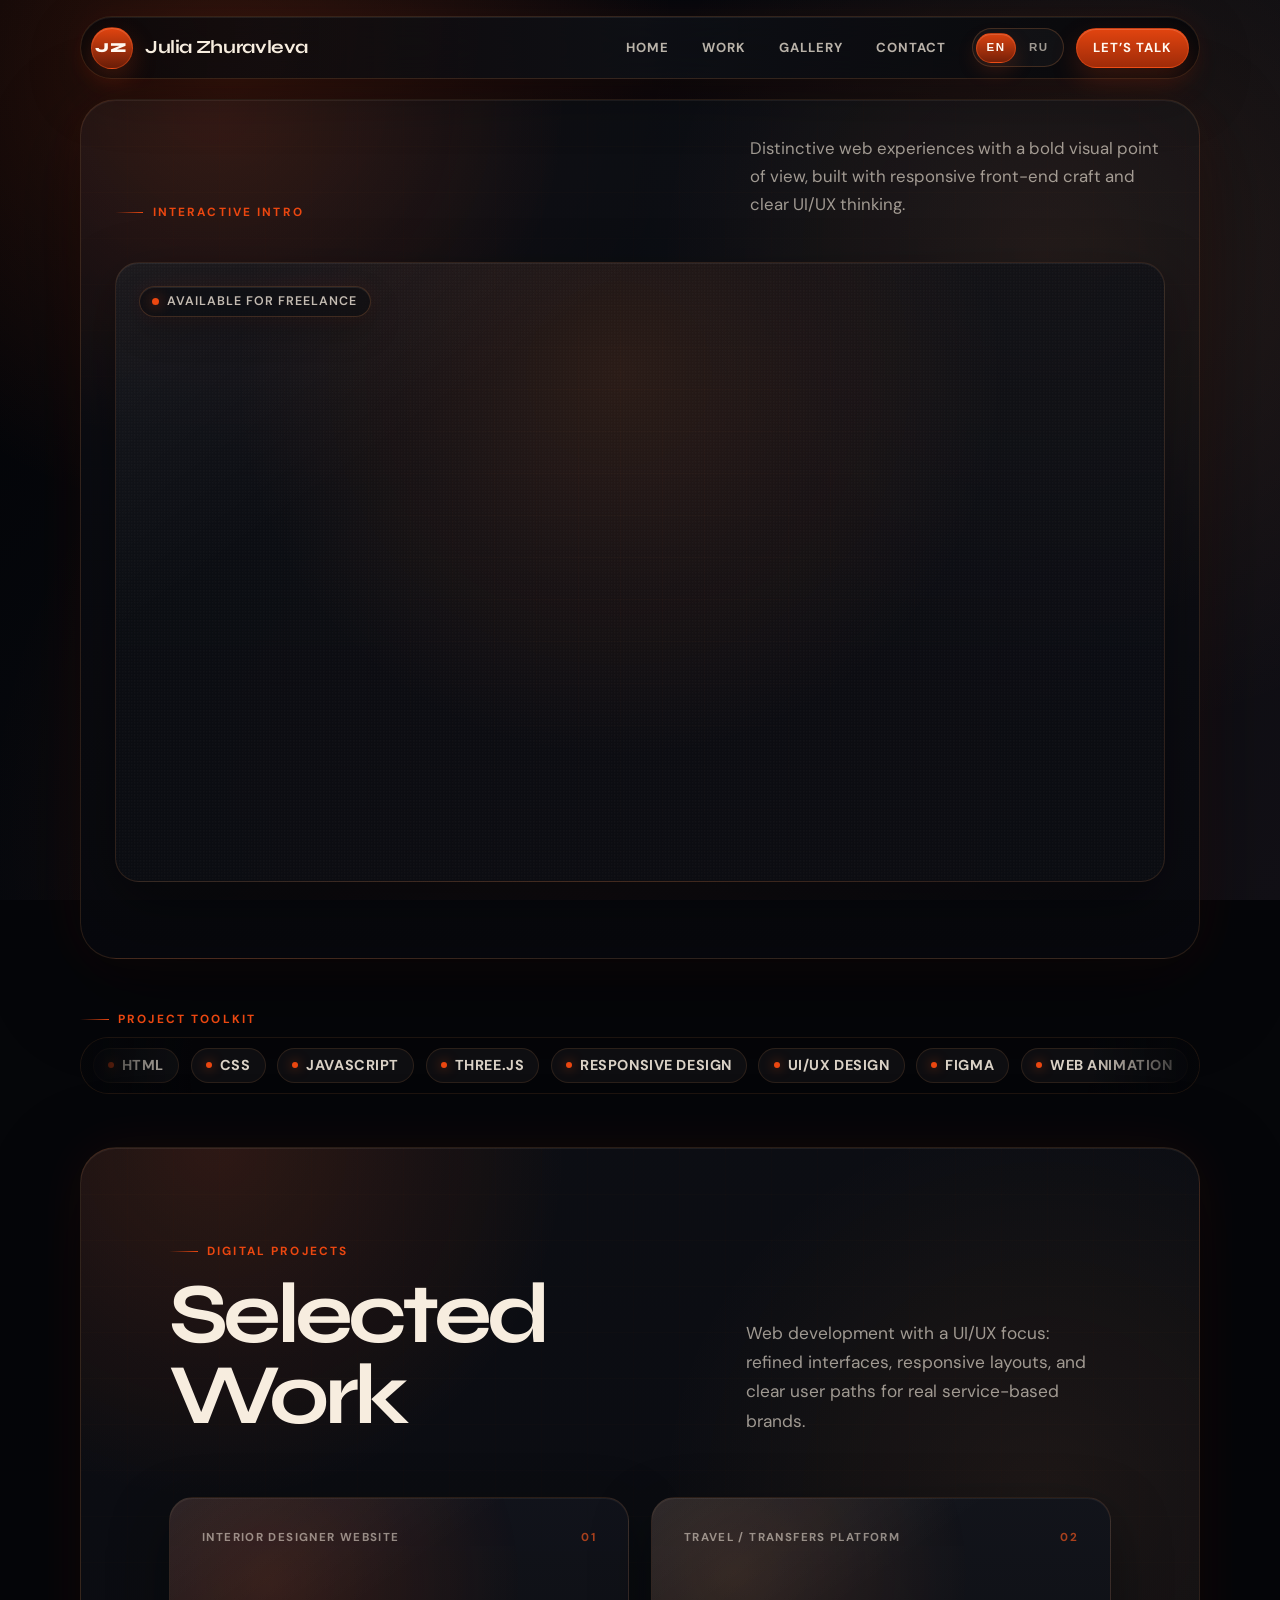
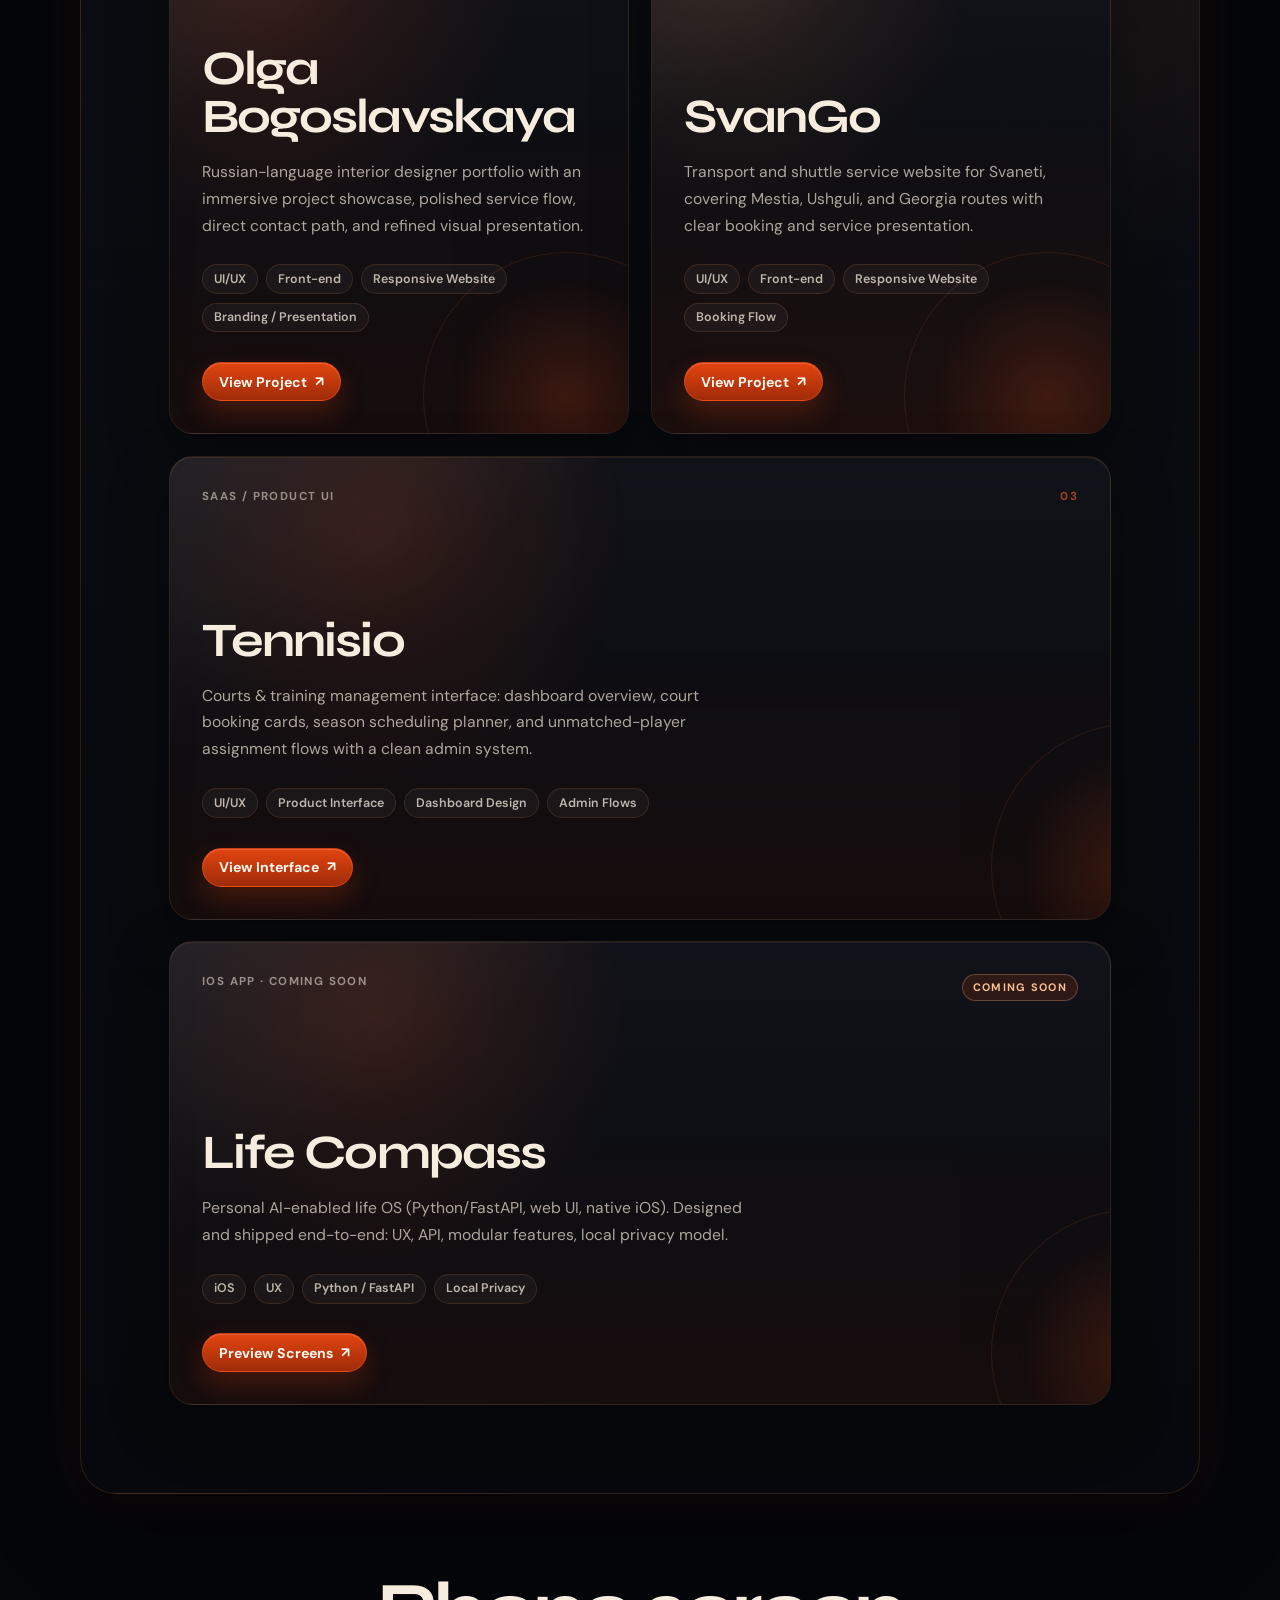
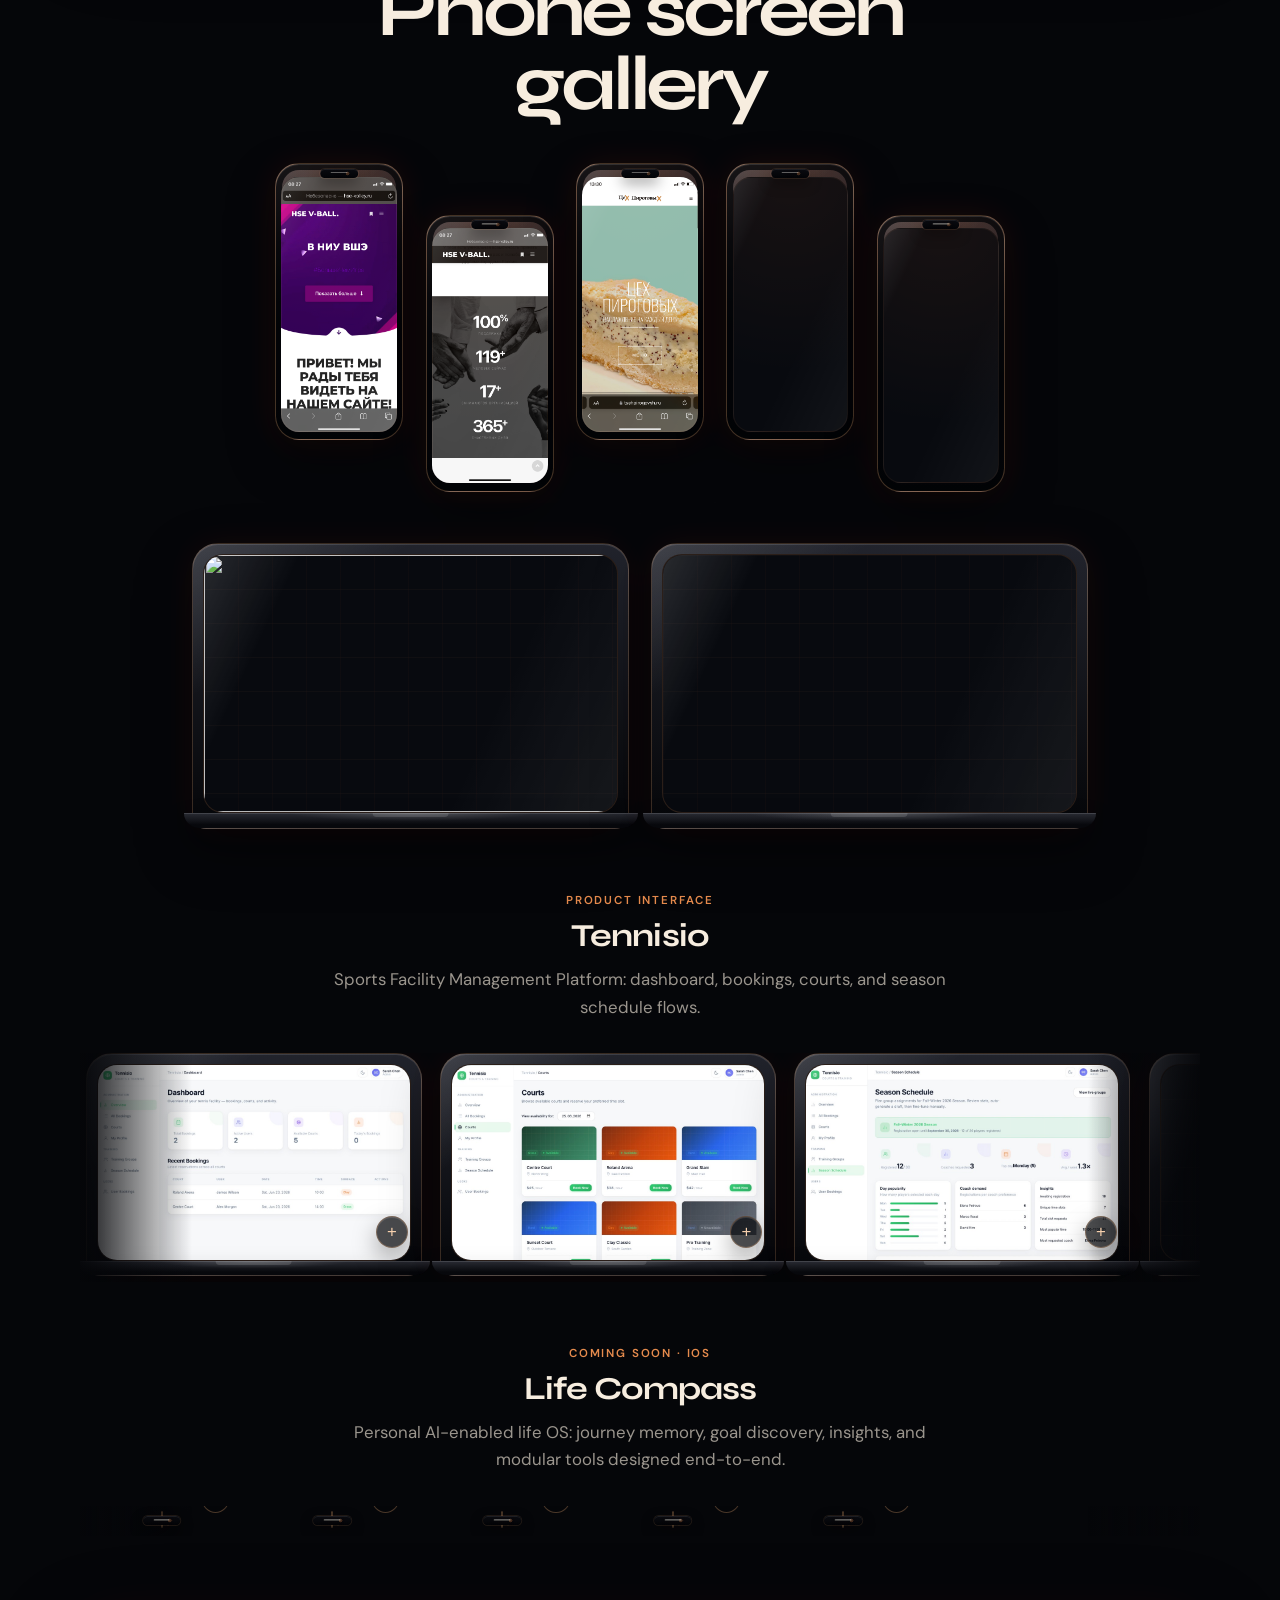
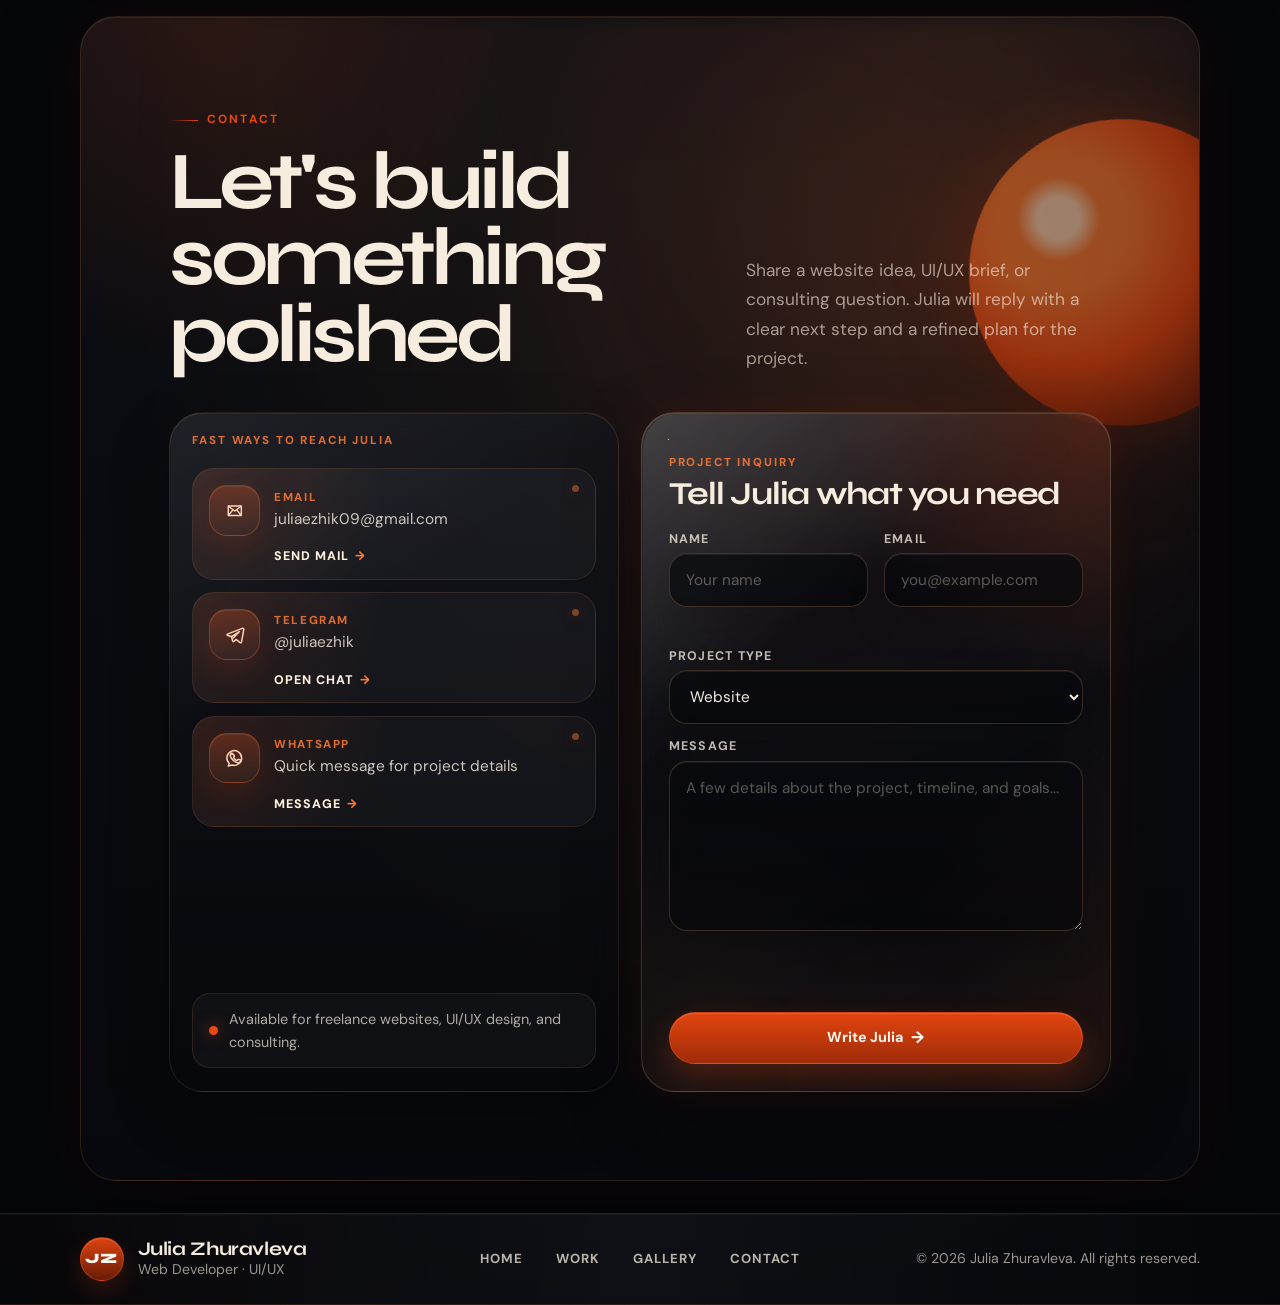
==== commit 906c2252: "Add Life Compass as a coming-soon iOS project. Feature the personal life OS with phone screenshot ma" ====
--- a/index.html
+++ b/index.html
@@ -8,7 +8,7 @@
   <link rel="preconnect" href="https://fonts.googleapis.com">
   <link rel="preconnect" href="https://fonts.gstatic.com" crossorigin>
   <link href="https://fonts.googleapis.com/css2?family=DM+Sans:ital,opsz,wght@0,9..40,400;0,9..40,500;0,9..40,600;1,9..40,400&family=Syne:wght@300;400;600;700;800&display=swap" rel="stylesheet">
-  <link rel="stylesheet" href="styles.css?v=tennisio-3">
+  <link rel="stylesheet" href="styles.css?v=life-compass-1">
   <script type="importmap">
   {
     "imports": {
@@ -287,6 +287,30 @@
             View Interface
           </a>
         </article>
+
+        <article class="project-card project-card--feature project-card--soon">
+          <div class="project-card__meta">
+            <span class="project-card__category" data-i18n="project4.category">iOS App · Coming soon</span>
+            <span class="project-card__badge" data-i18n="project4.badge">Coming soon</span>
+          </div>
+          <h3 class="project-card__title">Life Compass</h3>
+          <p class="project-card__description" data-i18n="project4.desc">
+            Personal AI-enabled life OS (Python/FastAPI, web UI, native iOS). Designed and shipped end-to-end: UX, API, modular features, local privacy model.
+          </p>
+          <div class="project-card__tags" data-i18n-aria-label="projects.servicesAria">
+            <span data-i18n="project4.tagIos">iOS</span>
+            <span data-i18n="project4.tagUx">UX</span>
+            <span data-i18n="project4.tagApi">Python / FastAPI</span>
+            <span data-i18n="project4.tagPrivacy">Local Privacy</span>
+          </div>
+          <a
+            class="project-card__link"
+            href="#life-compass-gallery"
+            data-i18n="project4.view"
+          >
+            Preview Screens
+          </a>
+        </article>
       </div>
     </section>
 
@@ -605,6 +629,171 @@
           </div>
         </div>
       </div>
+
+      <div id="life-compass-gallery" class="life-compass-preview fuse-reveal">
+        <div class="life-compass-preview__header">
+          <p class="life-compass-preview__eyebrow" data-i18n="gallery.lifeCompassEyebrow">Coming soon · iOS</p>
+          <h3 class="life-compass-preview__title">Life Compass</h3>
+          <p class="life-compass-preview__copy" data-i18n="gallery.lifeCompassCopy">
+            Personal AI-enabled life OS: journey memory, goal discovery, insights, and modular tools designed end-to-end.
+          </p>
+        </div>
+
+        <div
+          class="life-compass-preview__viewport"
+          tabindex="0"
+          data-i18n-aria-label="gallery.lifeCompassAria"
+        >
+          <div class="life-compass-preview__track">
+            <div class="life-compass-preview__group">
+              <figure class="life-compass-preview__slide">
+                <button
+                  type="button"
+                  class="life-compass-preview__open"
+                  data-life-compass-index="0"
+                  data-i18n-aria-label="gallery.lifeCompassOpen"
+                >
+                  <span class="screen-card__device" aria-hidden="true">
+                    <span class="screen-card__speaker"></span>
+                    <span class="screen-card__screen">
+                      <img
+                        src="images/life-compass-1.png"
+                        alt="Life Compass home screen with today's compass and journey modules"
+                        data-i18n-alt="gallery.lifeCompass1Alt"
+                        width="1179"
+                        height="2556"
+                        loading="lazy"
+                        decoding="async"
+                        draggable="false"
+                      >
+                    </span>
+                  </span>
+                  <span class="life-compass-preview__zoom" aria-hidden="true"></span>
+                </button>
+                <figcaption class="visually-hidden" data-i18n="gallery.lifeCompass1Alt">
+                  Life Compass home screen with today's compass and journey modules
+                </figcaption>
+              </figure>
+
+              <figure class="life-compass-preview__slide">
+                <button
+                  type="button"
+                  class="life-compass-preview__open"
+                  data-life-compass-index="1"
+                  data-i18n-aria-label="gallery.lifeCompassOpen"
+                >
+                  <span class="screen-card__device" aria-hidden="true">
+                    <span class="screen-card__speaker"></span>
+                    <span class="screen-card__screen">
+                      <img
+                        src="images/life-compass-2.png"
+                        alt="Life Compass memory dashboard with themes and searchable entries"
+                        data-i18n-alt="gallery.lifeCompass2Alt"
+                        width="1179"
+                        height="2556"
+                        loading="lazy"
+                        decoding="async"
+                        draggable="false"
+                      >
+                    </span>
+                  </span>
+                  <span class="life-compass-preview__zoom" aria-hidden="true"></span>
+                </button>
+                <figcaption class="visually-hidden" data-i18n="gallery.lifeCompass2Alt">
+                  Life Compass memory dashboard with themes and searchable entries
+                </figcaption>
+              </figure>
+
+              <figure class="life-compass-preview__slide">
+                <button
+                  type="button"
+                  class="life-compass-preview__open"
+                  data-life-compass-index="2"
+                  data-i18n-aria-label="gallery.lifeCompassOpen"
+                >
+                  <span class="screen-card__device" aria-hidden="true">
+                    <span class="screen-card__speaker"></span>
+                    <span class="screen-card__screen">
+                      <img
+                        src="images/life-compass-3.png"
+                        alt="Life Compass goal discovery with AI-suggested next chapter"
+                        data-i18n-alt="gallery.lifeCompass3Alt"
+                        width="1179"
+                        height="2556"
+                        loading="lazy"
+                        decoding="async"
+                        draggable="false"
+                      >
+                    </span>
+                  </span>
+                  <span class="life-compass-preview__zoom" aria-hidden="true"></span>
+                </button>
+                <figcaption class="visually-hidden" data-i18n="gallery.lifeCompass3Alt">
+                  Life Compass goal discovery with AI-suggested next chapter
+                </figcaption>
+              </figure>
+
+              <figure class="life-compass-preview__slide">
+                <button
+                  type="button"
+                  class="life-compass-preview__open"
+                  data-life-compass-index="3"
+                  data-i18n-aria-label="gallery.lifeCompassOpen"
+                >
+                  <span class="screen-card__device" aria-hidden="true">
+                    <span class="screen-card__speaker"></span>
+                    <span class="screen-card__screen">
+                      <img
+                        src="images/life-compass-4.png"
+                        alt="Life Compass statistics insights with mood and habit metrics"
+                        data-i18n-alt="gallery.lifeCompass4Alt"
+                        width="1179"
+                        height="2556"
+                        loading="lazy"
+                        decoding="async"
+                        draggable="false"
+                      >
+                    </span>
+                  </span>
+                  <span class="life-compass-preview__zoom" aria-hidden="true"></span>
+                </button>
+                <figcaption class="visually-hidden" data-i18n="gallery.lifeCompass4Alt">
+                  Life Compass statistics insights with mood and habit metrics
+                </figcaption>
+              </figure>
+
+              <figure class="life-compass-preview__slide">
+                <button
+                  type="button"
+                  class="life-compass-preview__open"
+                  data-life-compass-index="4"
+                  data-i18n-aria-label="gallery.lifeCompassOpen"
+                >
+                  <span class="screen-card__device" aria-hidden="true">
+                    <span class="screen-card__speaker"></span>
+                    <span class="screen-card__screen">
+                      <img
+                        src="images/life-compass-5.png"
+                        alt="Life Compass German language journey progress dashboard"
+                        data-i18n-alt="gallery.lifeCompass5Alt"
+                        width="1179"
+                        height="2556"
+                        loading="lazy"
+                        decoding="async"
+                        draggable="false"
+                      >
+                    </span>
+                  </span>
+                  <span class="life-compass-preview__zoom" aria-hidden="true"></span>
+                </button>
+                <figcaption class="visually-hidden" data-i18n="gallery.lifeCompass5Alt">
+                  Life Compass German language journey progress dashboard
+                </figcaption>
+              </figure>
+            </div>
+          </div>
+        </div>
+      </div>
     </section>
 
     <section id="contact" class="contact fuse-section" aria-labelledby="contact-heading" data-fuse-section>
@@ -829,6 +1018,68 @@
     </div>
   </div>
 
-  <script type="module" src="js/main.js?v=tennisio-2"></script>
+  <div
+    id="life-compass-lightbox"
+    class="tennisio-lightbox"
+    hidden
+    aria-hidden="true"
+  >
+    <button
+      type="button"
+      class="tennisio-lightbox__backdrop"
+      data-life-compass-lightbox-close
+      data-i18n-aria-label="gallery.lightboxClose"
+    ></button>
+
+    <div
+      class="tennisio-lightbox__dialog tennisio-lightbox__dialog--phone"
+      role="dialog"
+      aria-modal="true"
+      data-i18n-aria-label="gallery.lifeCompassLightboxAria"
+      aria-labelledby="life-compass-lightbox-caption"
+    >
+      <button
+        type="button"
+        class="tennisio-lightbox__close"
+        data-life-compass-lightbox-close
+        data-i18n-aria-label="gallery.lightboxClose"
+      >
+        <span aria-hidden="true">×</span>
+      </button>
+
+      <button
+        type="button"
+        class="tennisio-lightbox__nav tennisio-lightbox__nav--prev"
+        data-life-compass-lightbox-prev
+        data-i18n-aria-label="gallery.lightboxPrev"
+      >
+        <span aria-hidden="true">‹</span>
+      </button>
+
+      <figure class="tennisio-lightbox__figure">
+        <img
+          class="tennisio-lightbox__image tennisio-lightbox__image--phone"
+          src=""
+          alt=""
+          width="1179"
+          height="2556"
+          decoding="async"
+          draggable="false"
+        >
+        <figcaption id="life-compass-lightbox-caption" class="tennisio-lightbox__caption"></figcaption>
+      </figure>
+
+      <button
+        type="button"
+        class="tennisio-lightbox__nav tennisio-lightbox__nav--next"
+        data-life-compass-lightbox-next
+        data-i18n-aria-label="gallery.lightboxNext"
+      >
+        <span aria-hidden="true">›</span>
+      </button>
+    </div>
+  </div>
+
+  <script type="module" src="js/main.js?v=life-compass-1"></script>
 </body>
 </html>
--- a/styles.css
+++ b/styles.css
@@ -1813,6 +1813,191 @@
   overflow: hidden;
 }
 
+.project-card--soon .project-card__badge {
+  position: relative;
+  z-index: 1;
+  display: inline-flex;
+  align-items: center;
+  padding: 0.32rem 0.62rem;
+  border: 1px solid rgba(255, 184, 126, 0.28);
+  border-radius: 999px;
+  background: rgba(235, 71, 16, 0.14);
+  color: rgba(255, 198, 148, 0.96);
+  font-size: 0.68rem;
+  font-weight: 700;
+  letter-spacing: 0.12em;
+  text-transform: uppercase;
+}
+
+.life-compass-preview {
+  width: min(100%, 72rem);
+  margin: clamp(2.4rem, 6vw, 4rem) auto 0;
+  scroll-margin-top: 6rem;
+}
+
+.life-compass-preview__header {
+  max-width: 40rem;
+  margin: 0 auto clamp(1.35rem, 3.5vw, 2rem);
+  text-align: center;
+}
+
+.life-compass-preview__eyebrow {
+  margin: 0 0 0.55rem;
+  color: rgba(255, 154, 85, 0.9);
+  font-size: 0.72rem;
+  font-weight: 600;
+  letter-spacing: 0.16em;
+  text-transform: uppercase;
+}
+
+.life-compass-preview__title {
+  margin: 0 0 0.65rem;
+  color: var(--text);
+  font-family: var(--font-display);
+  font-size: clamp(1.45rem, 3.2vw, 2rem);
+  font-weight: 700;
+  letter-spacing: -0.03em;
+}
+
+.life-compass-preview__copy {
+  margin: 0;
+  color: var(--text-muted);
+  font-size: clamp(0.95rem, 1.7vw, 1.05rem);
+  line-height: 1.65;
+}
+
+.life-compass-preview__viewport {
+  position: relative;
+  width: 100%;
+  overflow: hidden;
+}
+
+.life-compass-preview__viewport::before {
+  content: "";
+  position: absolute;
+  inset: 0;
+  z-index: 2;
+  pointer-events: none;
+  background: linear-gradient(
+    90deg,
+    rgba(5, 6, 9, 0.94),
+    transparent 10%,
+    transparent 90%,
+    rgba(5, 6, 9, 0.94)
+  );
+}
+
+.life-compass-preview__viewport:focus-visible {
+  outline: 2px solid rgba(255, 122, 51, 0.72);
+  outline-offset: 4px;
+}
+
+.life-compass-preview__track {
+  display: flex;
+  width: max-content;
+  animation: life-compass-marquee-scroll 34s linear infinite;
+}
+
+.life-compass-preview:hover .life-compass-preview__track,
+.life-compass-preview__viewport:focus-visible .life-compass-preview__track,
+.life-compass-preview.is-paused .life-compass-preview__track {
+  animation-play-state: paused;
+}
+
+.life-compass-preview__group {
+  display: flex;
+  align-items: stretch;
+  flex-shrink: 0;
+  gap: clamp(0.85rem, 2vw, 1.15rem);
+  padding: 0.35rem 0.35rem 0.55rem;
+}
+
+@keyframes life-compass-marquee-scroll {
+  to {
+    transform: translateX(-50%);
+  }
+}
+
+.life-compass-preview__slide {
+  flex: 0 0 clamp(8.25rem, 18vw, 9.5rem);
+  width: clamp(8.25rem, 18vw, 9.5rem);
+  min-width: 0;
+  margin: 0;
+}
+
+.life-compass-preview__open {
+  position: relative;
+  display: block;
+  width: 100%;
+  padding: 0;
+  border: none;
+  background: none;
+  color: inherit;
+  cursor: pointer;
+  touch-action: manipulation;
+  -webkit-tap-highlight-color: transparent;
+}
+
+.life-compass-preview__open:focus-visible {
+  outline: 2px solid rgba(255, 122, 51, 0.76);
+  outline-offset: 6px;
+  border-radius: 28px;
+}
+
+.life-compass-preview__open .screen-card__device {
+  width: 100%;
+  max-width: none;
+  transition: transform 0.24s ease;
+}
+
+.life-compass-preview__open .screen-card__screen > img {
+  object-fit: cover;
+  object-position: top center;
+}
+
+.life-compass-preview__zoom {
+  position: absolute;
+  right: 0.55rem;
+  bottom: 0.85rem;
+  z-index: 3;
+  display: grid;
+  place-items: center;
+  width: 1.7rem;
+  height: 1.7rem;
+  border: 1px solid rgba(255, 184, 126, 0.28);
+  border-radius: 999px;
+  background: rgba(5, 6, 9, 0.72);
+  color: rgba(255, 214, 178, 0.96);
+  font-size: 0.95rem;
+  line-height: 1;
+  pointer-events: none;
+}
+
+.life-compass-preview__zoom::before {
+  content: "+";
+}
+
+.life-compass-preview__slide--mirror {
+  pointer-events: none;
+}
+
+.tennisio-lightbox__image--phone {
+  width: auto;
+  max-width: min(100%, 22rem);
+  max-height: min(78vh, 44rem);
+  margin-inline: auto;
+}
+
+body.is-life-compass-lightbox-open {
+  overflow: hidden;
+}
+
+@media (hover: hover) and (pointer: fine) {
+  .life-compass-preview__open:hover .screen-card__device {
+    transform: translateY(-4px) scale(1.018);
+  }
+}
+
 .laptop-frame__browser {
   position: absolute;
   top: clamp(0.58rem, 1.6vw, 0.8rem);
@@ -2582,6 +2767,21 @@
   .tennisio-preview__group[aria-hidden="true"] {
     display: none;
   }
+
+  .life-compass-preview__track {
+    width: auto;
+    animation: none;
+    transform: none;
+  }
+
+  .life-compass-preview__group {
+    flex-wrap: wrap;
+    justify-content: center;
+  }
+
+  .life-compass-preview__group[aria-hidden="true"] {
+    display: none;
+  }
 }
 
 @media (max-width: 760px) {
@@ -2750,6 +2950,15 @@
   }
 
   .tennisio-preview__header {
+    text-align: left;
+  }
+
+  .life-compass-preview__slide {
+    flex-basis: clamp(7.75rem, 34vw, 8.5rem);
+    width: clamp(7.75rem, 34vw, 8.5rem);
+  }
+
+  .life-compass-preview__header {
     text-align: left;
   }
 }
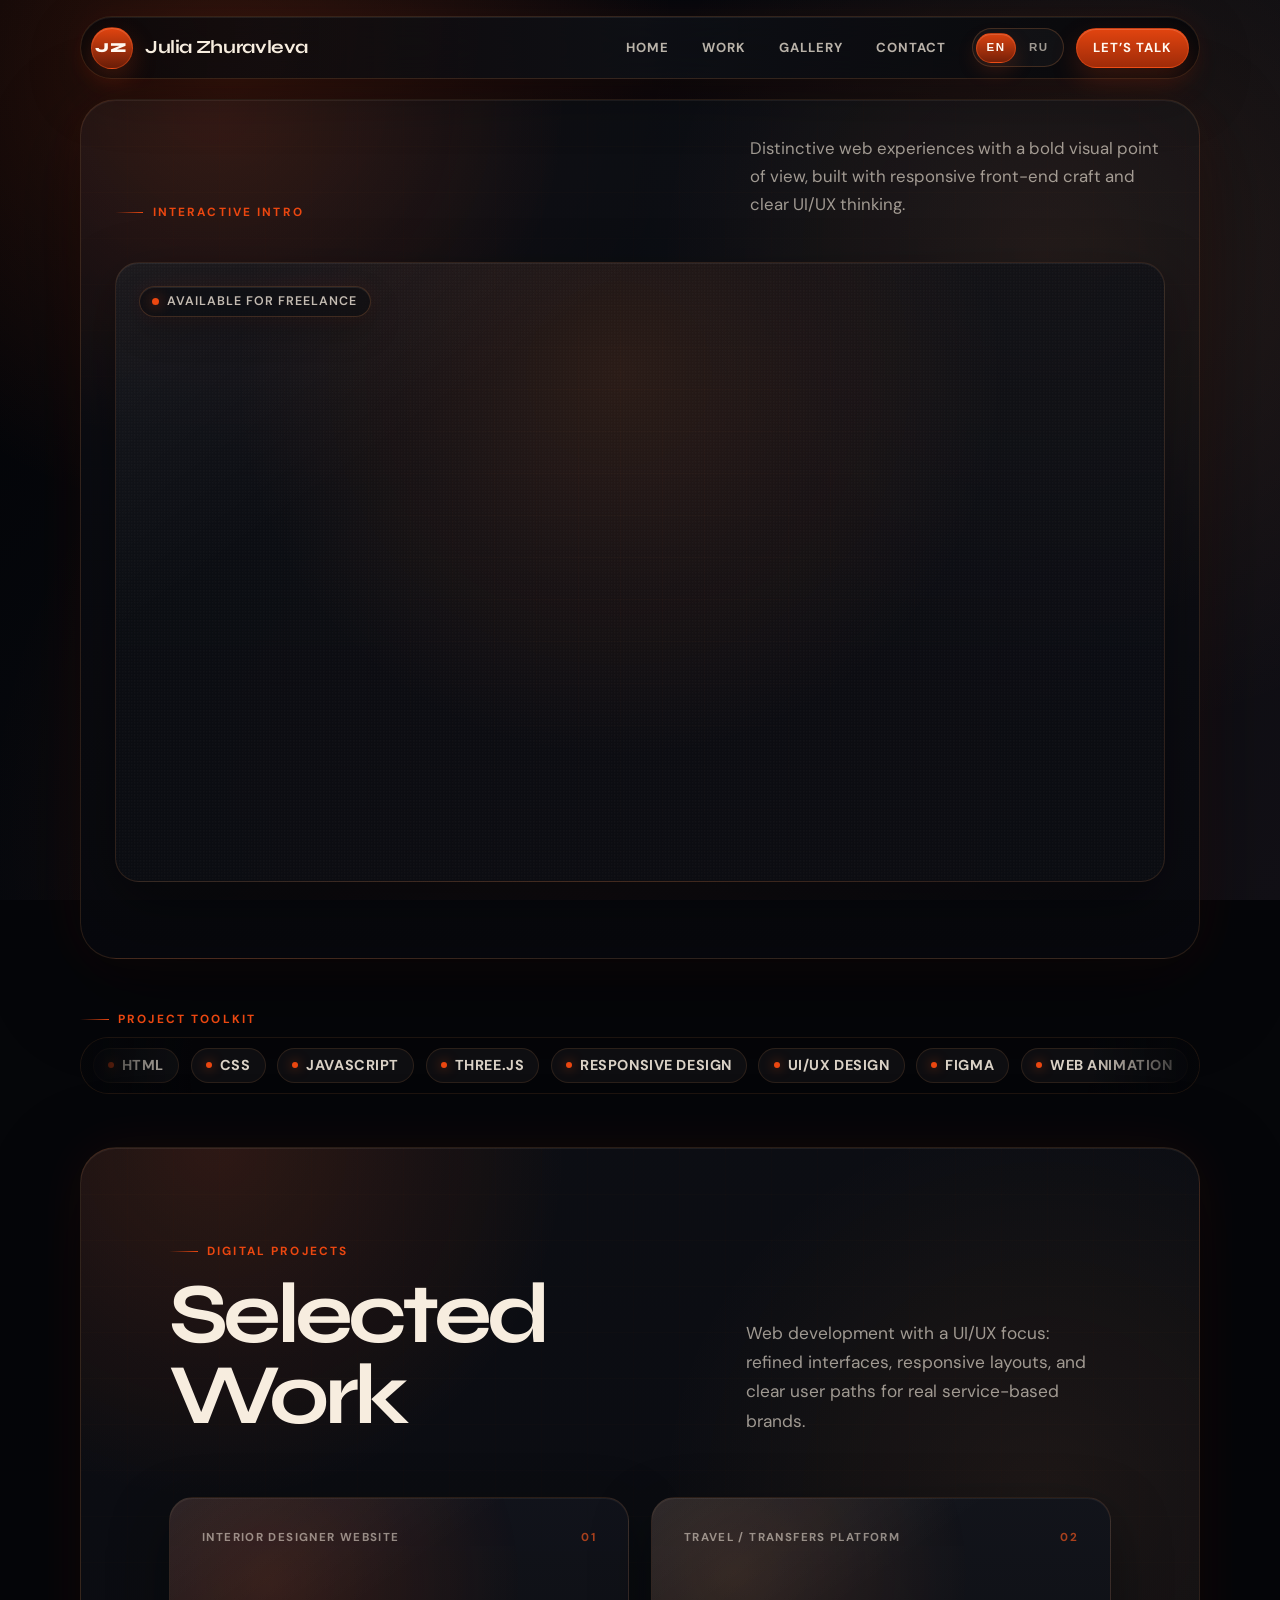
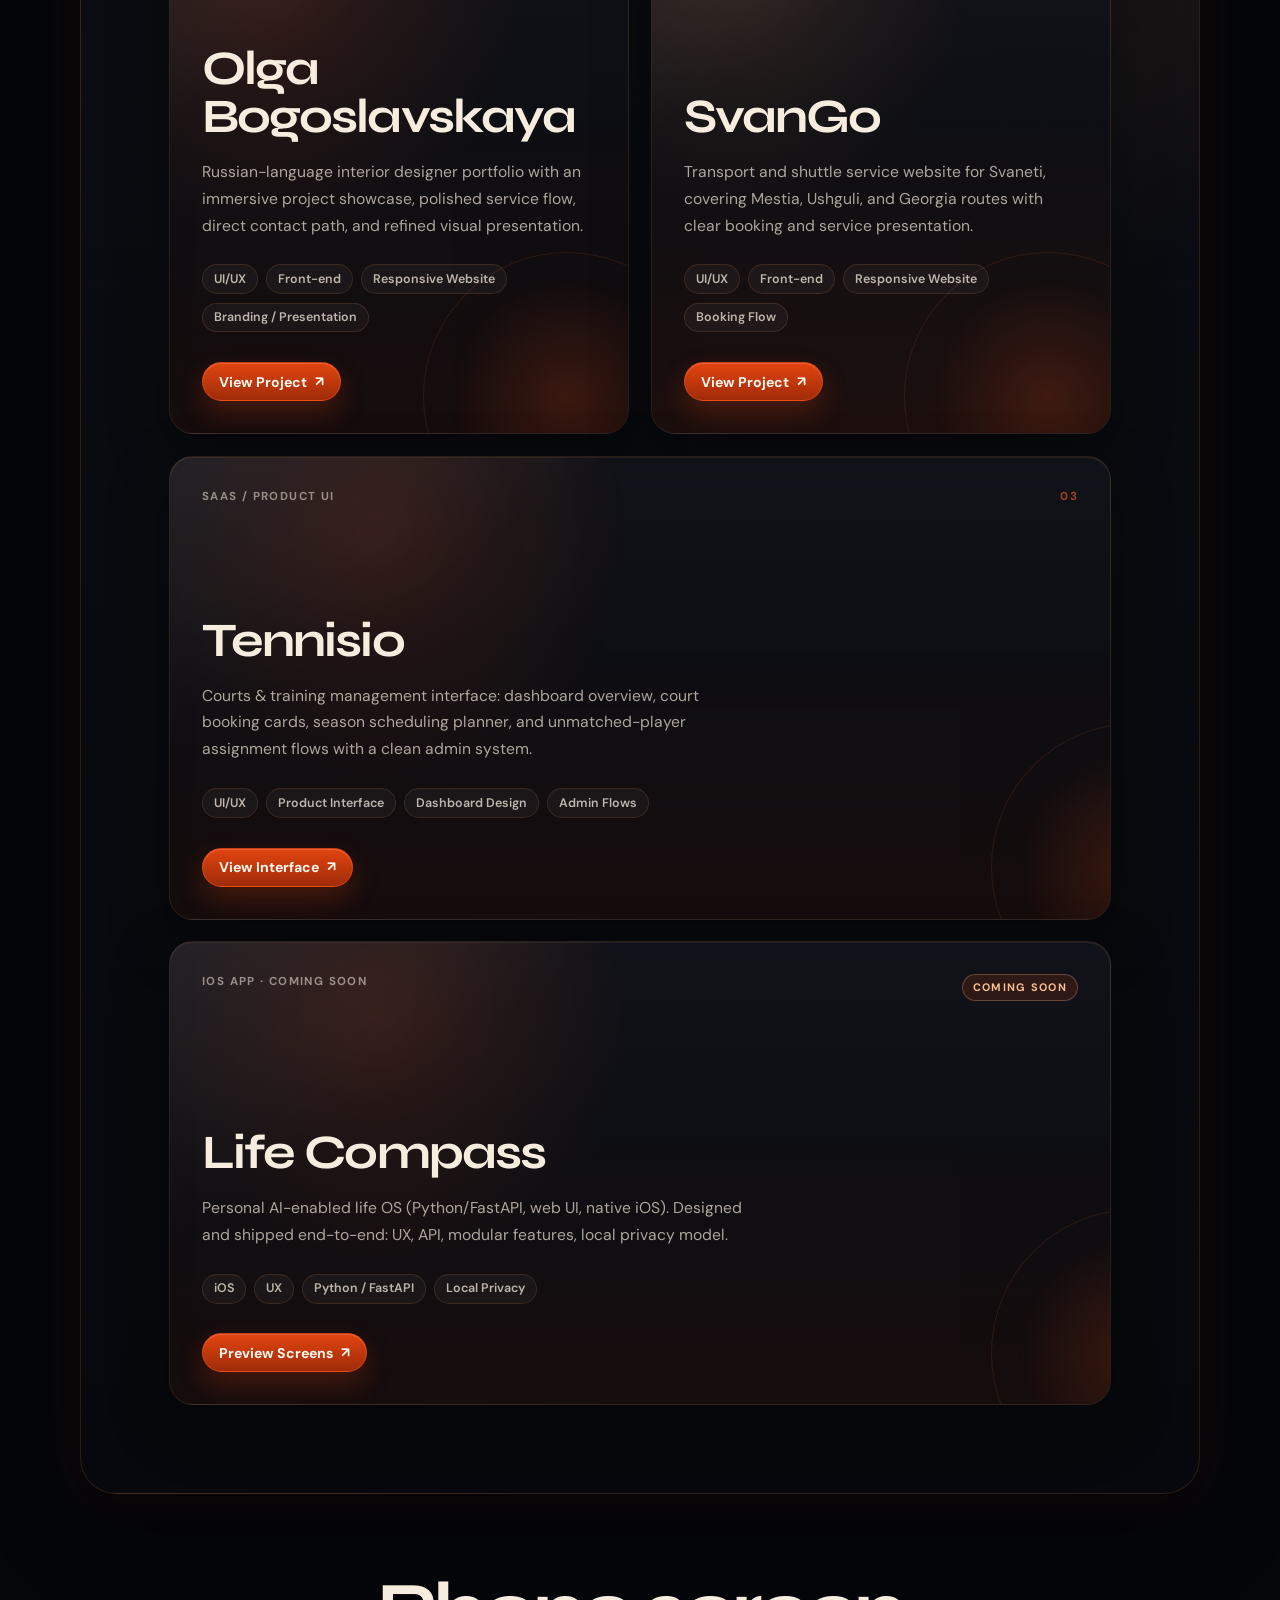
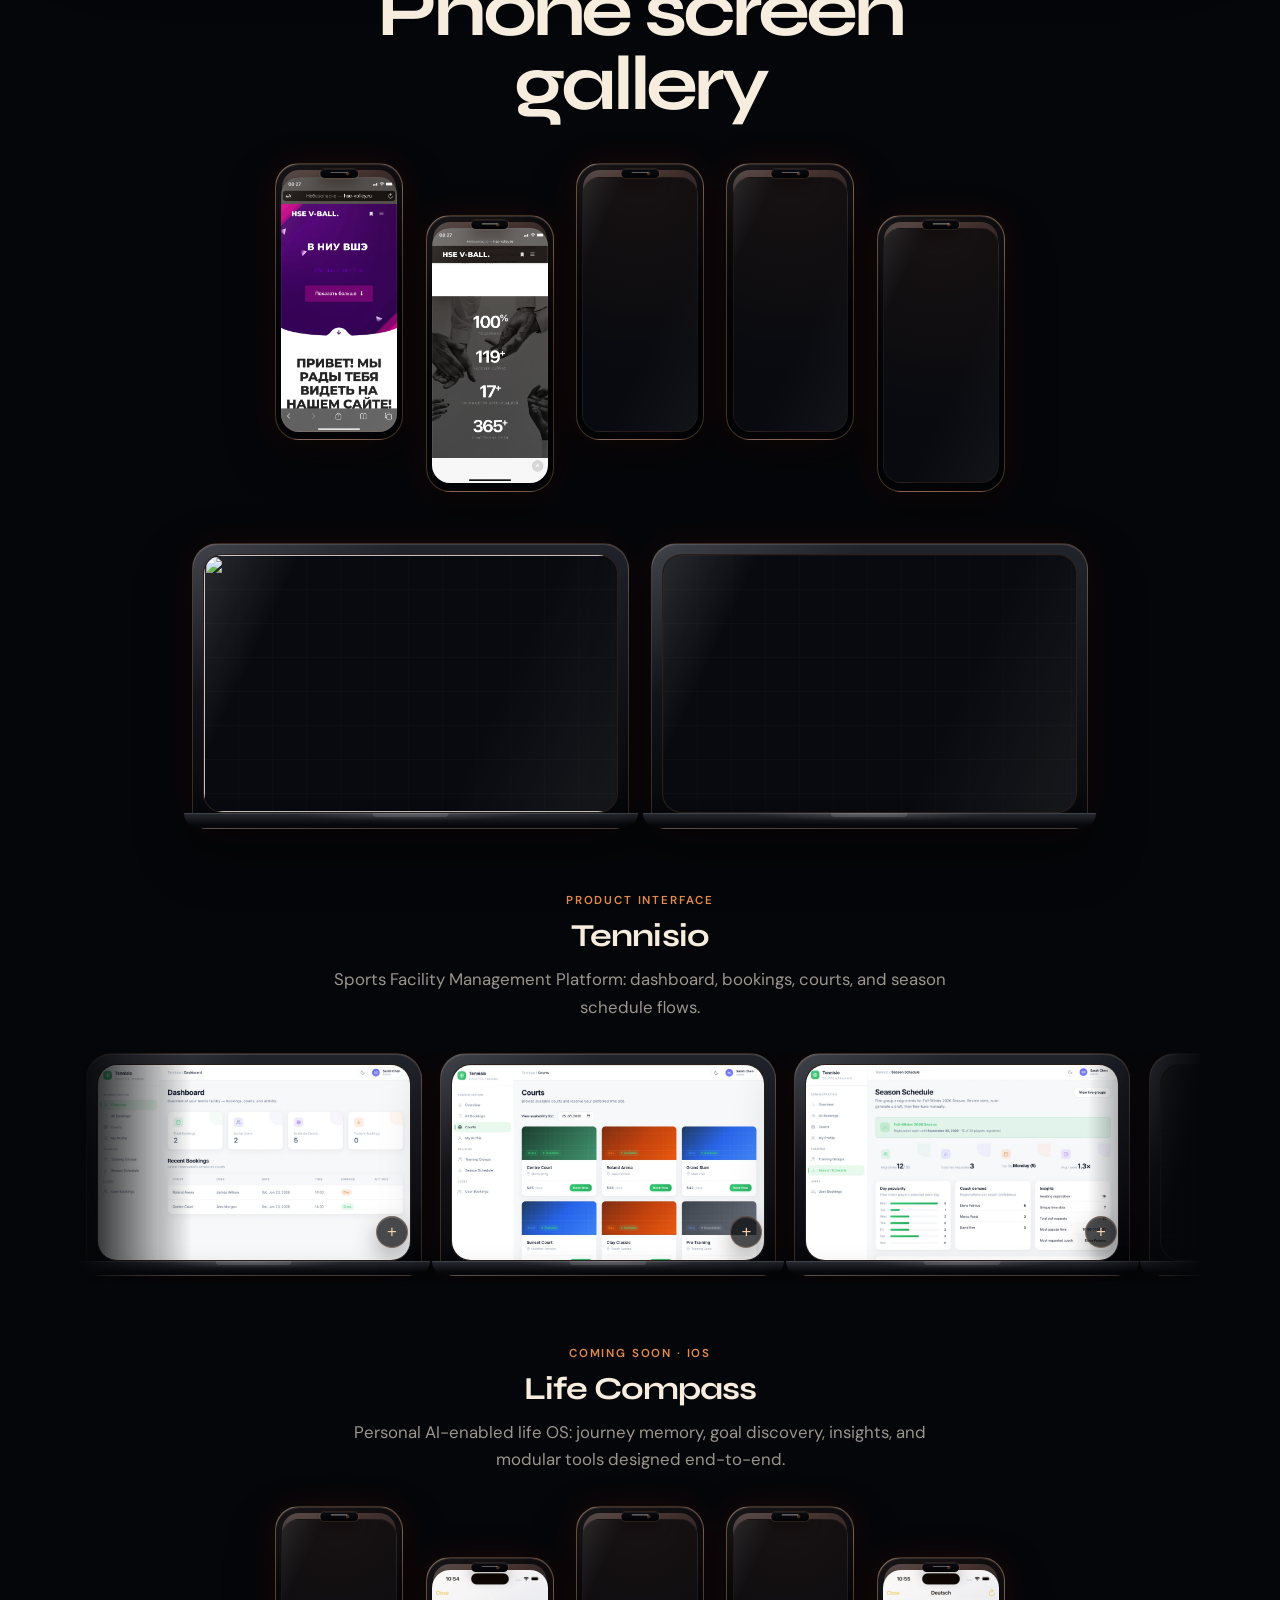
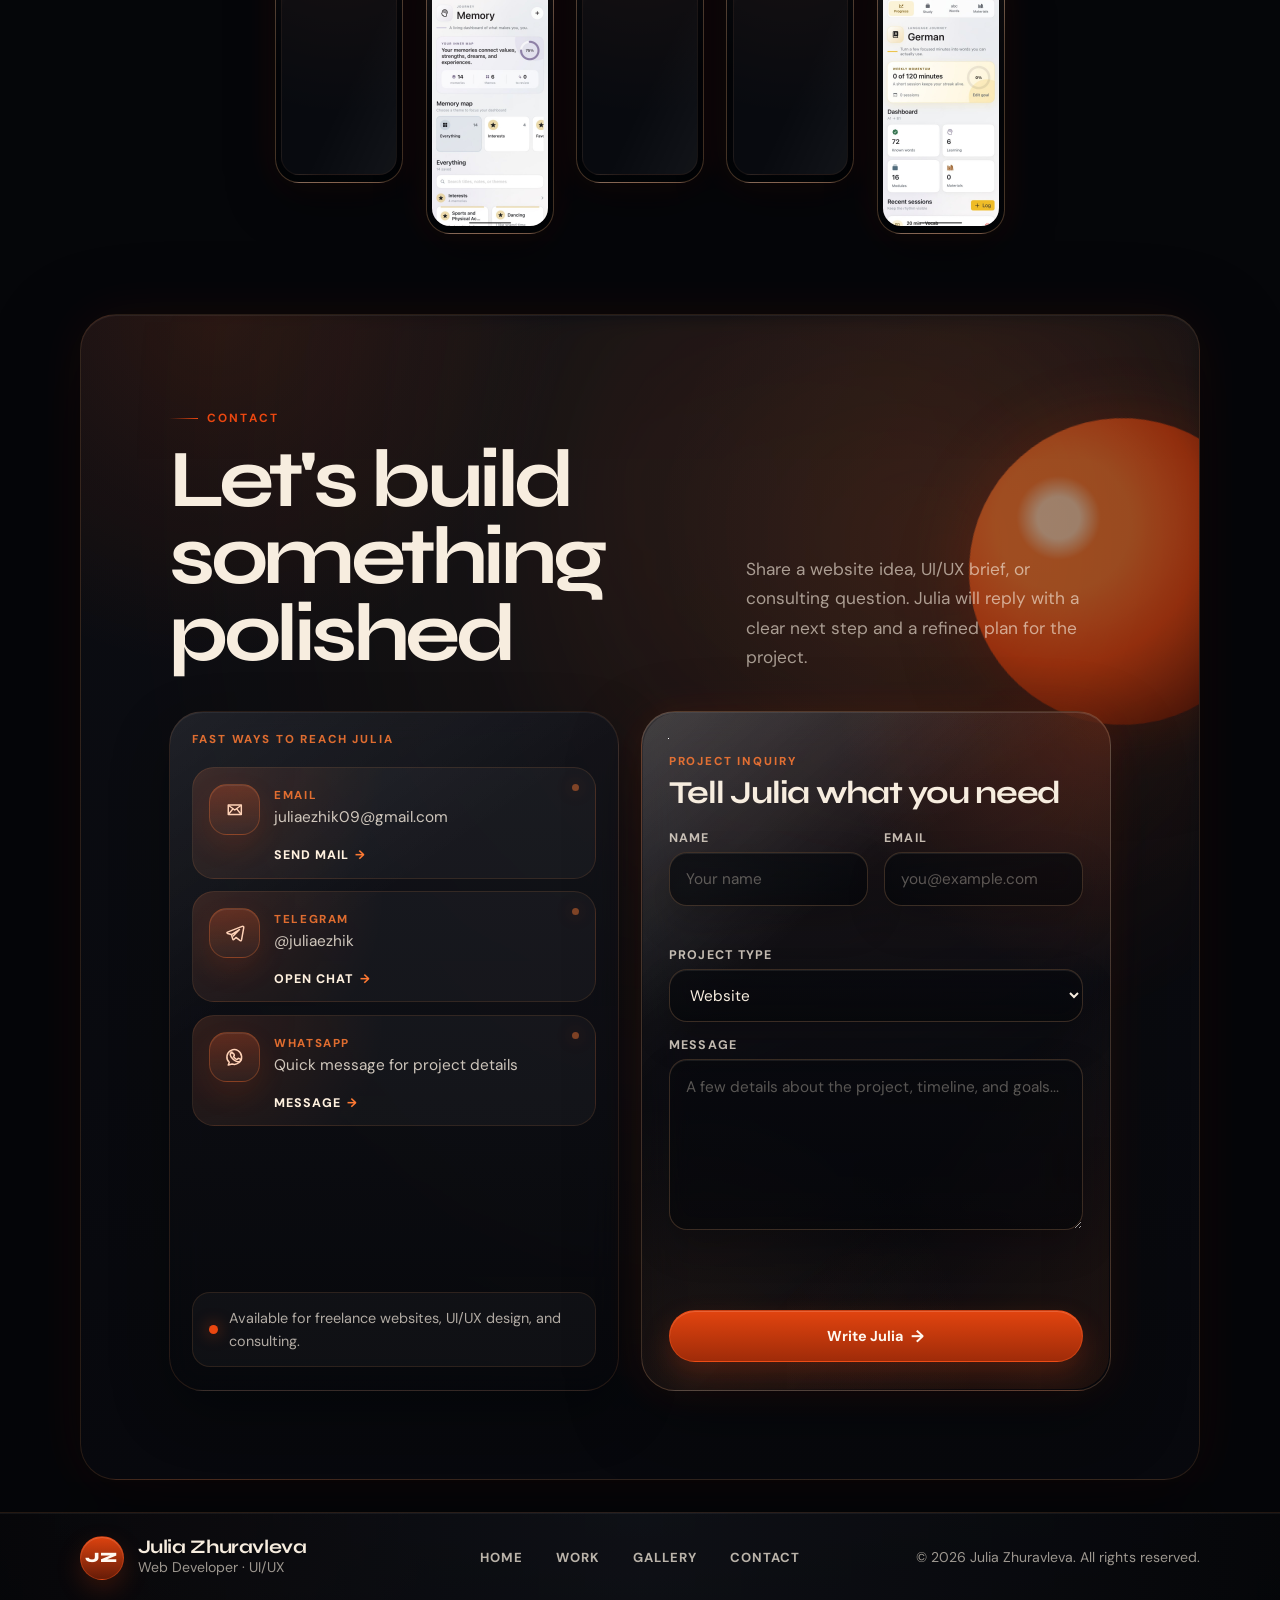
==== commit cb90a0ef: "Simplify mobile Tennisio and Life Compass project previews. Show one full device plus a partial seco" ====
--- a/index.html
+++ b/index.html
@@ -8,7 +8,7 @@
   <link rel="preconnect" href="https://fonts.googleapis.com">
   <link rel="preconnect" href="https://fonts.gstatic.com" crossorigin>
   <link href="https://fonts.googleapis.com/css2?family=DM+Sans:ital,opsz,wght@0,9..40,400;0,9..40,500;0,9..40,600;1,9..40,400&family=Syne:wght@300;400;600;700;800&display=swap" rel="stylesheet">
-  <link rel="stylesheet" href="styles.css?v=life-compass-1">
+  <link rel="stylesheet" href="styles.css?v=mobile-project-previews-1">
   <script type="importmap">
   {
     "imports": {
@@ -644,153 +644,146 @@
           tabindex="0"
           data-i18n-aria-label="gallery.lifeCompassAria"
         >
-          <div class="life-compass-preview__track">
-            <div class="life-compass-preview__group">
-              <figure class="life-compass-preview__slide">
-                <button
-                  type="button"
-                  class="life-compass-preview__open"
-                  data-life-compass-index="0"
-                  data-i18n-aria-label="gallery.lifeCompassOpen"
-                >
-                  <span class="screen-card__device" aria-hidden="true">
-                    <span class="screen-card__speaker"></span>
-                    <span class="screen-card__screen">
-                      <img
-                        src="images/life-compass-1.png"
-                        alt="Life Compass home screen with today's compass and journey modules"
-                        data-i18n-alt="gallery.lifeCompass1Alt"
-                        width="1179"
-                        height="2556"
-                        loading="lazy"
-                        decoding="async"
-                        draggable="false"
-                      >
-                    </span>
+          <div class="life-compass-preview__grid">
+            <figure class="screen-card life-compass-preview__card">
+              <button
+                type="button"
+                class="life-compass-preview__open"
+                data-life-compass-index="0"
+                data-i18n-aria-label="gallery.lifeCompassOpen"
+              >
+                <span class="screen-card__device" aria-hidden="true">
+                  <span class="screen-card__speaker"></span>
+                  <span class="screen-card__screen">
+                    <img
+                      src="images/life-compass-1.png"
+                      alt="Life Compass home screen with today's compass and journey modules"
+                      data-i18n-alt="gallery.lifeCompass1Alt"
+                      width="1179"
+                      height="2556"
+                      loading="lazy"
+                      decoding="async"
+                      draggable="false"
+                    >
                   </span>
-                  <span class="life-compass-preview__zoom" aria-hidden="true"></span>
-                </button>
-                <figcaption class="visually-hidden" data-i18n="gallery.lifeCompass1Alt">
-                  Life Compass home screen with today's compass and journey modules
-                </figcaption>
-              </figure>
-
-              <figure class="life-compass-preview__slide">
-                <button
-                  type="button"
-                  class="life-compass-preview__open"
-                  data-life-compass-index="1"
-                  data-i18n-aria-label="gallery.lifeCompassOpen"
-                >
-                  <span class="screen-card__device" aria-hidden="true">
-                    <span class="screen-card__speaker"></span>
-                    <span class="screen-card__screen">
-                      <img
-                        src="images/life-compass-2.png"
-                        alt="Life Compass memory dashboard with themes and searchable entries"
-                        data-i18n-alt="gallery.lifeCompass2Alt"
-                        width="1179"
-                        height="2556"
-                        loading="lazy"
-                        decoding="async"
-                        draggable="false"
-                      >
-                    </span>
+                </span>
+              </button>
+              <figcaption class="visually-hidden" data-i18n="gallery.lifeCompass1Alt">
+                Life Compass home screen with today's compass and journey modules
+              </figcaption>
+            </figure>
+
+            <figure class="screen-card life-compass-preview__card">
+              <button
+                type="button"
+                class="life-compass-preview__open"
+                data-life-compass-index="1"
+                data-i18n-aria-label="gallery.lifeCompassOpen"
+              >
+                <span class="screen-card__device" aria-hidden="true">
+                  <span class="screen-card__speaker"></span>
+                  <span class="screen-card__screen">
+                    <img
+                      src="images/life-compass-2.png"
+                      alt="Life Compass memory dashboard with themes and searchable entries"
+                      data-i18n-alt="gallery.lifeCompass2Alt"
+                      width="1179"
+                      height="2556"
+                      loading="lazy"
+                      decoding="async"
+                      draggable="false"
+                    >
                   </span>
-                  <span class="life-compass-preview__zoom" aria-hidden="true"></span>
-                </button>
-                <figcaption class="visually-hidden" data-i18n="gallery.lifeCompass2Alt">
-                  Life Compass memory dashboard with themes and searchable entries
-                </figcaption>
-              </figure>
-
-              <figure class="life-compass-preview__slide">
-                <button
-                  type="button"
-                  class="life-compass-preview__open"
-                  data-life-compass-index="2"
-                  data-i18n-aria-label="gallery.lifeCompassOpen"
-                >
-                  <span class="screen-card__device" aria-hidden="true">
-                    <span class="screen-card__speaker"></span>
-                    <span class="screen-card__screen">
-                      <img
-                        src="images/life-compass-3.png"
-                        alt="Life Compass goal discovery with AI-suggested next chapter"
-                        data-i18n-alt="gallery.lifeCompass3Alt"
-                        width="1179"
-                        height="2556"
-                        loading="lazy"
-                        decoding="async"
-                        draggable="false"
-                      >
-                    </span>
+                </span>
+              </button>
+              <figcaption class="visually-hidden" data-i18n="gallery.lifeCompass2Alt">
+                Life Compass memory dashboard with themes and searchable entries
+              </figcaption>
+            </figure>
+
+            <figure class="screen-card life-compass-preview__card">
+              <button
+                type="button"
+                class="life-compass-preview__open"
+                data-life-compass-index="2"
+                data-i18n-aria-label="gallery.lifeCompassOpen"
+              >
+                <span class="screen-card__device" aria-hidden="true">
+                  <span class="screen-card__speaker"></span>
+                  <span class="screen-card__screen">
+                    <img
+                      src="images/life-compass-3.png"
+                      alt="Life Compass goal discovery with AI-suggested next chapter"
+                      data-i18n-alt="gallery.lifeCompass3Alt"
+                      width="1179"
+                      height="2556"
+                      loading="lazy"
+                      decoding="async"
+                      draggable="false"
+                    >
                   </span>
-                  <span class="life-compass-preview__zoom" aria-hidden="true"></span>
-                </button>
-                <figcaption class="visually-hidden" data-i18n="gallery.lifeCompass3Alt">
-                  Life Compass goal discovery with AI-suggested next chapter
-                </figcaption>
-              </figure>
-
-              <figure class="life-compass-preview__slide">
-                <button
-                  type="button"
-                  class="life-compass-preview__open"
-                  data-life-compass-index="3"
-                  data-i18n-aria-label="gallery.lifeCompassOpen"
-                >
-                  <span class="screen-card__device" aria-hidden="true">
-                    <span class="screen-card__speaker"></span>
-                    <span class="screen-card__screen">
-                      <img
-                        src="images/life-compass-4.png"
-                        alt="Life Compass statistics insights with mood and habit metrics"
-                        data-i18n-alt="gallery.lifeCompass4Alt"
-                        width="1179"
-                        height="2556"
-                        loading="lazy"
-                        decoding="async"
-                        draggable="false"
-                      >
-                    </span>
+                </span>
+              </button>
+              <figcaption class="visually-hidden" data-i18n="gallery.lifeCompass3Alt">
+                Life Compass goal discovery with AI-suggested next chapter
+              </figcaption>
+            </figure>
+
+            <figure class="screen-card life-compass-preview__card">
+              <button
+                type="button"
+                class="life-compass-preview__open"
+                data-life-compass-index="3"
+                data-i18n-aria-label="gallery.lifeCompassOpen"
+              >
+                <span class="screen-card__device" aria-hidden="true">
+                  <span class="screen-card__speaker"></span>
+                  <span class="screen-card__screen">
+                    <img
+                      src="images/life-compass-4.png"
+                      alt="Life Compass statistics insights with mood and habit metrics"
+                      data-i18n-alt="gallery.lifeCompass4Alt"
+                      width="1179"
+                      height="2556"
+                      loading="lazy"
+                      decoding="async"
+                      draggable="false"
+                    >
                   </span>
-                  <span class="life-compass-preview__zoom" aria-hidden="true"></span>
-                </button>
-                <figcaption class="visually-hidden" data-i18n="gallery.lifeCompass4Alt">
-                  Life Compass statistics insights with mood and habit metrics
-                </figcaption>
-              </figure>
-
-              <figure class="life-compass-preview__slide">
-                <button
-                  type="button"
-                  class="life-compass-preview__open"
-                  data-life-compass-index="4"
-                  data-i18n-aria-label="gallery.lifeCompassOpen"
-                >
-                  <span class="screen-card__device" aria-hidden="true">
-                    <span class="screen-card__speaker"></span>
-                    <span class="screen-card__screen">
-                      <img
-                        src="images/life-compass-5.png"
-                        alt="Life Compass German language journey progress dashboard"
-                        data-i18n-alt="gallery.lifeCompass5Alt"
-                        width="1179"
-                        height="2556"
-                        loading="lazy"
-                        decoding="async"
-                        draggable="false"
-                      >
-                    </span>
+                </span>
+              </button>
+              <figcaption class="visually-hidden" data-i18n="gallery.lifeCompass4Alt">
+                Life Compass statistics insights with mood and habit metrics
+              </figcaption>
+            </figure>
+
+            <figure class="screen-card life-compass-preview__card">
+              <button
+                type="button"
+                class="life-compass-preview__open"
+                data-life-compass-index="4"
+                data-i18n-aria-label="gallery.lifeCompassOpen"
+              >
+                <span class="screen-card__device" aria-hidden="true">
+                  <span class="screen-card__speaker"></span>
+                  <span class="screen-card__screen">
+                    <img
+                      src="images/life-compass-5.png"
+                      alt="Life Compass German language journey progress dashboard"
+                      data-i18n-alt="gallery.lifeCompass5Alt"
+                      width="1179"
+                      height="2556"
+                      loading="lazy"
+                      decoding="async"
+                      draggable="false"
+                    >
                   </span>
-                  <span class="life-compass-preview__zoom" aria-hidden="true"></span>
-                </button>
-                <figcaption class="visually-hidden" data-i18n="gallery.lifeCompass5Alt">
-                  Life Compass German language journey progress dashboard
-                </figcaption>
-              </figure>
-            </div>
+                </span>
+              </button>
+              <figcaption class="visually-hidden" data-i18n="gallery.lifeCompass5Alt">
+                Life Compass German language journey progress dashboard
+              </figcaption>
+            </figure>
           </div>
         </div>
       </div>
@@ -1080,6 +1073,6 @@
     </div>
   </div>
 
-  <script type="module" src="js/main.js?v=life-compass-1"></script>
+  <script type="module" src="js/main.js?v=mobile-project-previews-1"></script>
 </body>
 </html>
--- a/styles.css
+++ b/styles.css
@@ -1830,7 +1830,7 @@
 }
 
 .life-compass-preview {
-  width: min(100%, 72rem);
+  width: min(100%, 1120px);
   margin: clamp(2.4rem, 6vw, 4rem) auto 0;
   scroll-margin-top: 6rem;
 }
@@ -1867,67 +1867,34 @@
 }
 
 .life-compass-preview__viewport {
+  max-width: 48rem;
+  margin-inline: auto;
+  overflow: visible;
+}
+
+.life-compass-preview__grid {
   position: relative;
-  width: 100%;
-  overflow: hidden;
-}
-
-.life-compass-preview__viewport::before {
-  content: "";
-  position: absolute;
-  inset: 0;
-  z-index: 2;
-  pointer-events: none;
-  background: linear-gradient(
-    90deg,
-    rgba(5, 6, 9, 0.94),
-    transparent 10%,
-    transparent 90%,
-    rgba(5, 6, 9, 0.94)
-  );
-}
-
-.life-compass-preview__viewport:focus-visible {
-  outline: 2px solid rgba(255, 122, 51, 0.72);
-  outline-offset: 4px;
-}
-
-.life-compass-preview__track {
-  display: flex;
-  width: max-content;
-  animation: life-compass-marquee-scroll 34s linear infinite;
-}
-
-.life-compass-preview:hover .life-compass-preview__track,
-.life-compass-preview__viewport:focus-visible .life-compass-preview__track,
-.life-compass-preview.is-paused .life-compass-preview__track {
-  animation-play-state: paused;
-}
-
-.life-compass-preview__group {
-  display: flex;
-  align-items: stretch;
-  flex-shrink: 0;
-  gap: clamp(0.85rem, 2vw, 1.15rem);
-  padding: 0.35rem 0.35rem 0.55rem;
-}
-
-@keyframes life-compass-marquee-scroll {
-  to {
-    transform: translateX(-50%);
-  }
-}
-
-.life-compass-preview__slide {
-  flex: 0 0 clamp(8.25rem, 18vw, 9.5rem);
-  width: clamp(8.25rem, 18vw, 9.5rem);
-  min-width: 0;
+  display: grid;
+  grid-template-columns: repeat(auto-fit, minmax(7.75rem, 8.5rem));
+  justify-content: center;
+  gap: clamp(0.6rem, 1.5vw, 0.9rem);
+  align-items: start;
+}
+
+.life-compass-preview__card {
   margin: 0;
 }
 
+.life-compass-preview__card:nth-child(3n + 2) {
+  margin-top: clamp(1.4rem, 4vw, 3.5rem);
+}
+
+.life-compass-preview__card--clone {
+  display: none;
+}
+
 .life-compass-preview__open {
-  position: relative;
-  display: block;
+  display: grid;
   width: 100%;
   padding: 0;
   border: none;
@@ -1945,40 +1912,23 @@
 }
 
 .life-compass-preview__open .screen-card__device {
+  margin-inline: auto;
+}
+
+.life-compass-preview .screen-card__screen > img {
   width: 100%;
-  max-width: none;
-  transition: transform 0.24s ease;
-}
-
-.life-compass-preview__open .screen-card__screen > img {
+  height: 100%;
+  max-width: 100%;
+  max-height: 100%;
+  display: block;
+  border: 0;
   object-fit: cover;
   object-position: top center;
-}
-
-.life-compass-preview__zoom {
-  position: absolute;
-  right: 0.55rem;
-  bottom: 0.85rem;
-  z-index: 3;
-  display: grid;
-  place-items: center;
-  width: 1.7rem;
-  height: 1.7rem;
-  border: 1px solid rgba(255, 184, 126, 0.28);
-  border-radius: 999px;
-  background: rgba(5, 6, 9, 0.72);
-  color: rgba(255, 214, 178, 0.96);
-  font-size: 0.95rem;
-  line-height: 1;
   pointer-events: none;
-}
-
-.life-compass-preview__zoom::before {
-  content: "+";
-}
-
-.life-compass-preview__slide--mirror {
-  pointer-events: none;
+  user-select: none;
+  -webkit-user-select: none;
+  -webkit-user-drag: none;
+  -webkit-touch-callout: none;
 }
 
 .tennisio-lightbox__image--phone {
@@ -1994,7 +1944,7 @@
 
 @media (hover: hover) and (pointer: fine) {
   .life-compass-preview__open:hover .screen-card__device {
-    transform: translateY(-4px) scale(1.018);
+    transform: scale(1.018);
   }
 }
 
@@ -2767,21 +2717,6 @@
   .tennisio-preview__group[aria-hidden="true"] {
     display: none;
   }
-
-  .life-compass-preview__track {
-    width: auto;
-    animation: none;
-    transform: none;
-  }
-
-  .life-compass-preview__group {
-    flex-wrap: wrap;
-    justify-content: center;
-  }
-
-  .life-compass-preview__group[aria-hidden="true"] {
-    display: none;
-  }
 }
 
 @media (max-width: 760px) {
@@ -2953,9 +2888,17 @@
     text-align: left;
   }
 
-  .life-compass-preview__slide {
-    flex-basis: clamp(7.75rem, 34vw, 8.5rem);
-    width: clamp(7.75rem, 34vw, 8.5rem);
+  .life-compass-preview__grid {
+    grid-template-columns: repeat(2, minmax(7.75rem, 8.5rem));
+    justify-content: center;
+  }
+
+  .life-compass-preview__card:nth-child(3n + 2) {
+    margin-top: 0;
+  }
+
+  .life-compass-preview__card:nth-child(even) {
+    margin-top: clamp(1.2rem, 4vw, 2.4rem);
   }
 
   .life-compass-preview__header {
@@ -3258,6 +3201,180 @@
     display: grid;
   }
 
+  .life-compass-preview__viewport {
+    position: relative;
+    max-width: none;
+    width: 100%;
+    overflow: hidden;
+    overflow-y: hidden;
+    perspective: 900px;
+    touch-action: manipulation;
+  }
+
+  .life-compass-preview__viewport::-webkit-scrollbar {
+    height: 0;
+  }
+
+  .life-compass-preview__viewport::before {
+    content: "";
+    position: absolute;
+    inset: 0;
+    z-index: 2;
+    pointer-events: none;
+    background: linear-gradient(
+      90deg,
+      rgba(5, 6, 9, 0.92),
+      transparent 12%,
+      transparent 88%,
+      rgba(5, 6, 9, 0.92)
+    );
+  }
+
+  .life-compass-preview__viewport:focus-visible {
+    outline: 2px solid rgba(255, 122, 51, 0.72);
+    outline-offset: 4px;
+  }
+
+  .life-compass-preview__grid {
+    display: flex;
+    grid-template-columns: none;
+    width: 100%;
+    gap: 0.8rem;
+    padding: 0.45rem 0 1rem 0.4rem;
+    align-items: center;
+    transform-style: preserve-3d;
+    touch-action: manipulation;
+  }
+
+  .life-compass-preview__card,
+  .life-compass-preview__card:nth-child(even),
+  .life-compass-preview__card:nth-child(3n + 2) {
+    flex: 0 0 min(54vw, 13rem);
+    width: min(54vw, 13rem);
+    margin-top: 0;
+    justify-self: auto;
+    touch-action: manipulation;
+  }
+
+  .life-compass-preview__card:nth-child(n + 3),
+  .life-compass-preview__card--clone {
+    display: none;
+  }
+
+  .life-compass-preview__card:first-child {
+    position: relative;
+    z-index: 2;
+    transform: rotateY(5deg) translateZ(12px);
+    transform-origin: left center;
+  }
+
+  .life-compass-preview__card:nth-child(2) {
+    position: relative;
+    z-index: 1;
+    transform: rotateY(-12deg) translateX(-0.15rem) scale(0.96);
+    transform-origin: left center;
+    opacity: 0.82;
+  }
+
+  .life-compass-preview__open {
+    position: relative;
+    touch-action: manipulation;
+    pointer-events: auto;
+  }
+
+  .life-compass-preview__open::after {
+    content: "+";
+    position: absolute;
+    right: 0.7rem;
+    bottom: 0.85rem;
+    z-index: 5;
+    display: grid;
+    place-items: center;
+    width: 2rem;
+    height: 2rem;
+    border: 1px solid rgba(255, 184, 126, 0.3);
+    border-radius: 50%;
+    background: rgba(5, 6, 9, 0.78);
+    color: #ffd6b5;
+    font-size: 1rem;
+    box-shadow: 0 10px 24px rgba(0, 0, 0, 0.38);
+    pointer-events: none;
+  }
+
+  .life-compass-preview__open .screen-card__device {
+    --phone-width: min(54vw, 13rem);
+    width: 100%;
+    max-width: 13rem;
+    border-radius: 28px;
+    touch-action: manipulation;
+    box-shadow:
+      0 1px 0 rgba(255, 255, 255, 0.14) inset,
+      0 0 0 0.38rem rgba(2, 3, 6, 0.76) inset,
+      0 24px 50px rgba(0, 0, 0, 0.46),
+      0 0 38px rgba(235, 71, 16, 0.12);
+  }
+
+  .tennisio-preview__viewport {
+    overflow: hidden;
+    perspective: 950px;
+  }
+
+  .tennisio-preview__viewport::before {
+    background: linear-gradient(
+      90deg,
+      rgba(5, 6, 9, 0.5),
+      transparent 9%,
+      transparent 84%,
+      rgba(5, 6, 9, 0.96)
+    );
+  }
+
+  .tennisio-preview__track {
+    width: 100%;
+    animation: none;
+    transform: none;
+  }
+
+  .tennisio-preview__group {
+    width: 100%;
+    gap: 0.8rem;
+    padding: 0.45rem 0 1rem 0.35rem;
+    transform-style: preserve-3d;
+  }
+
+  .tennisio-preview__group[aria-hidden="true"] {
+    display: none;
+  }
+
+  .tennisio-preview__slide {
+    flex: 0 0 min(68vw, 19rem);
+    width: min(68vw, 19rem);
+  }
+
+  .tennisio-preview__slide:nth-child(n + 3) {
+    display: none;
+  }
+
+  .tennisio-preview__slide:first-child {
+    position: relative;
+    z-index: 2;
+    transform: rotateY(4deg) translateZ(10px);
+    transform-origin: left center;
+  }
+
+  .tennisio-preview__slide:nth-child(2) {
+    position: relative;
+    z-index: 1;
+    transform: rotateY(-10deg) translateX(-0.2rem) scale(0.96);
+    transform-origin: left center;
+    opacity: 0.84;
+  }
+
+  .tennisio-preview__open,
+  .tennisio-preview__open .laptop-frame {
+    touch-action: manipulation;
+  }
+
   .screen-card__device {
     --phone-width: clamp(7.5rem, 34vw, 8.15rem);
     max-width: 8.15rem;
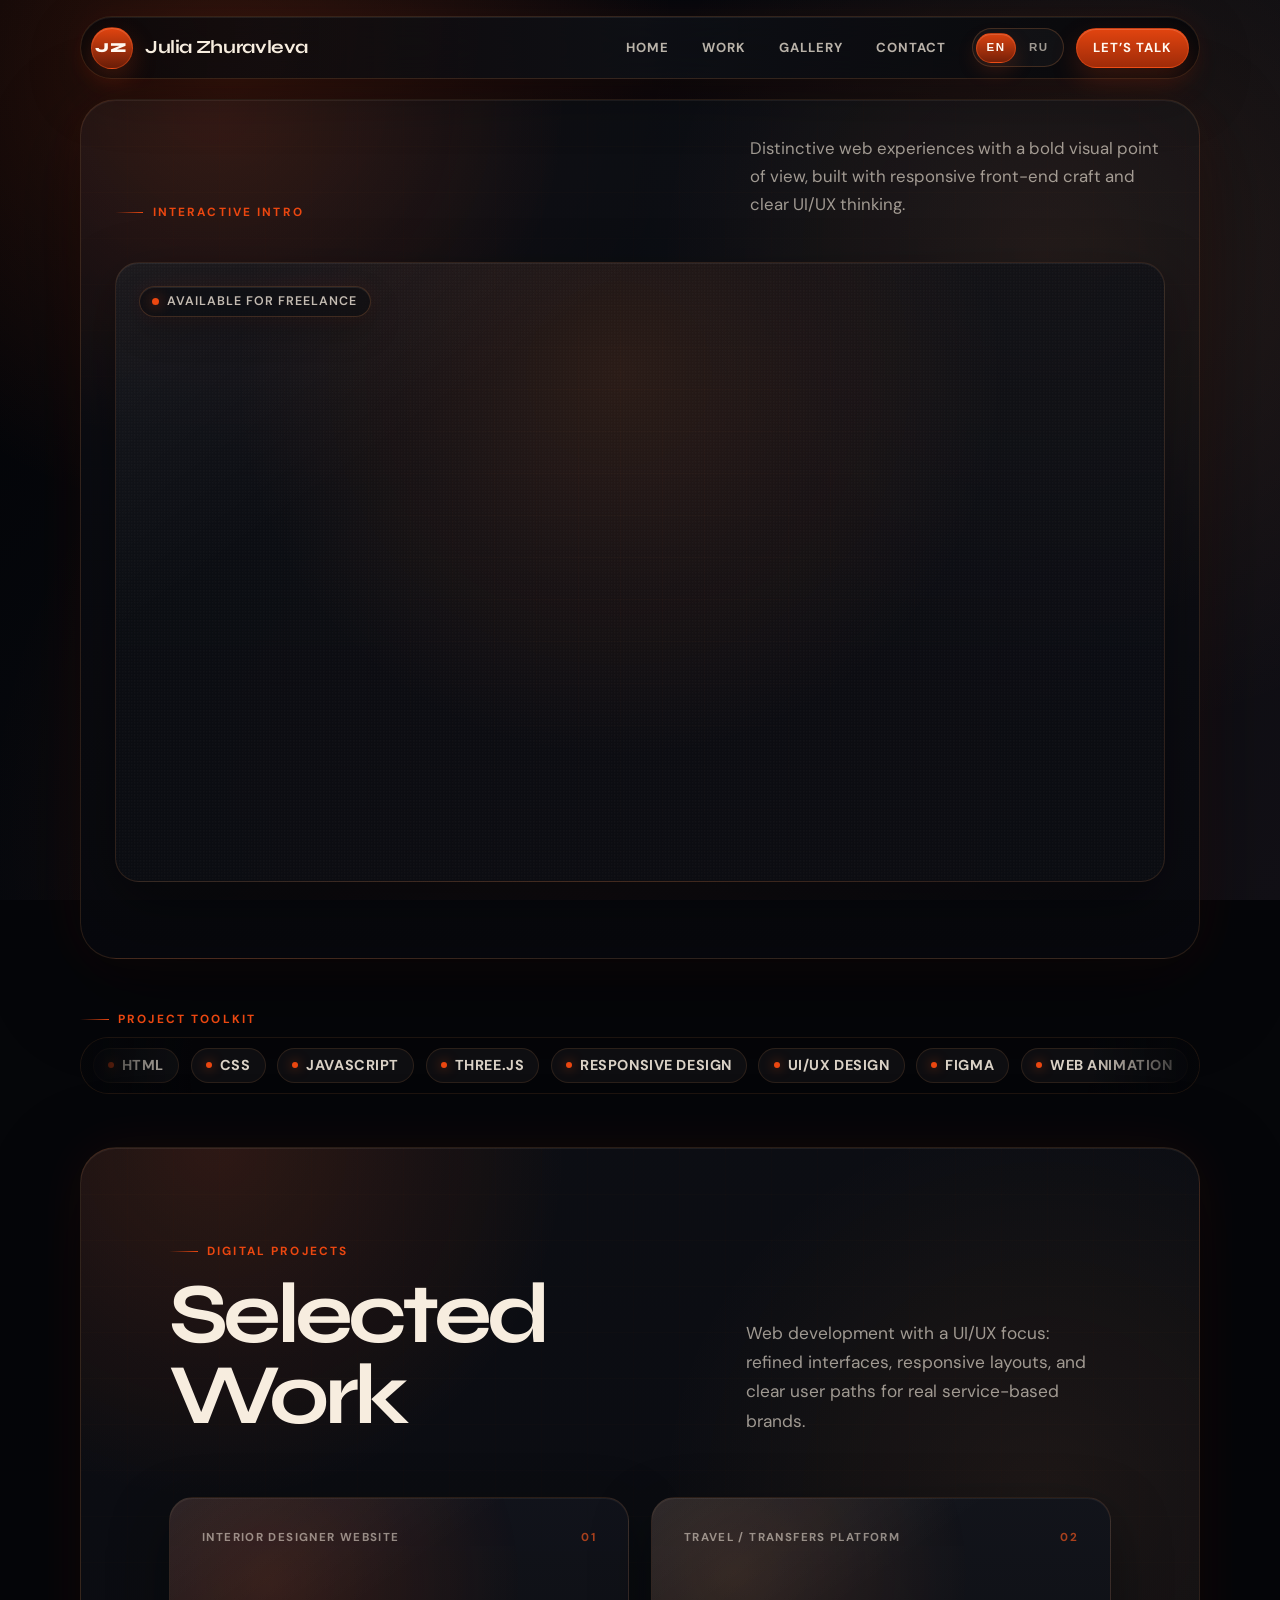
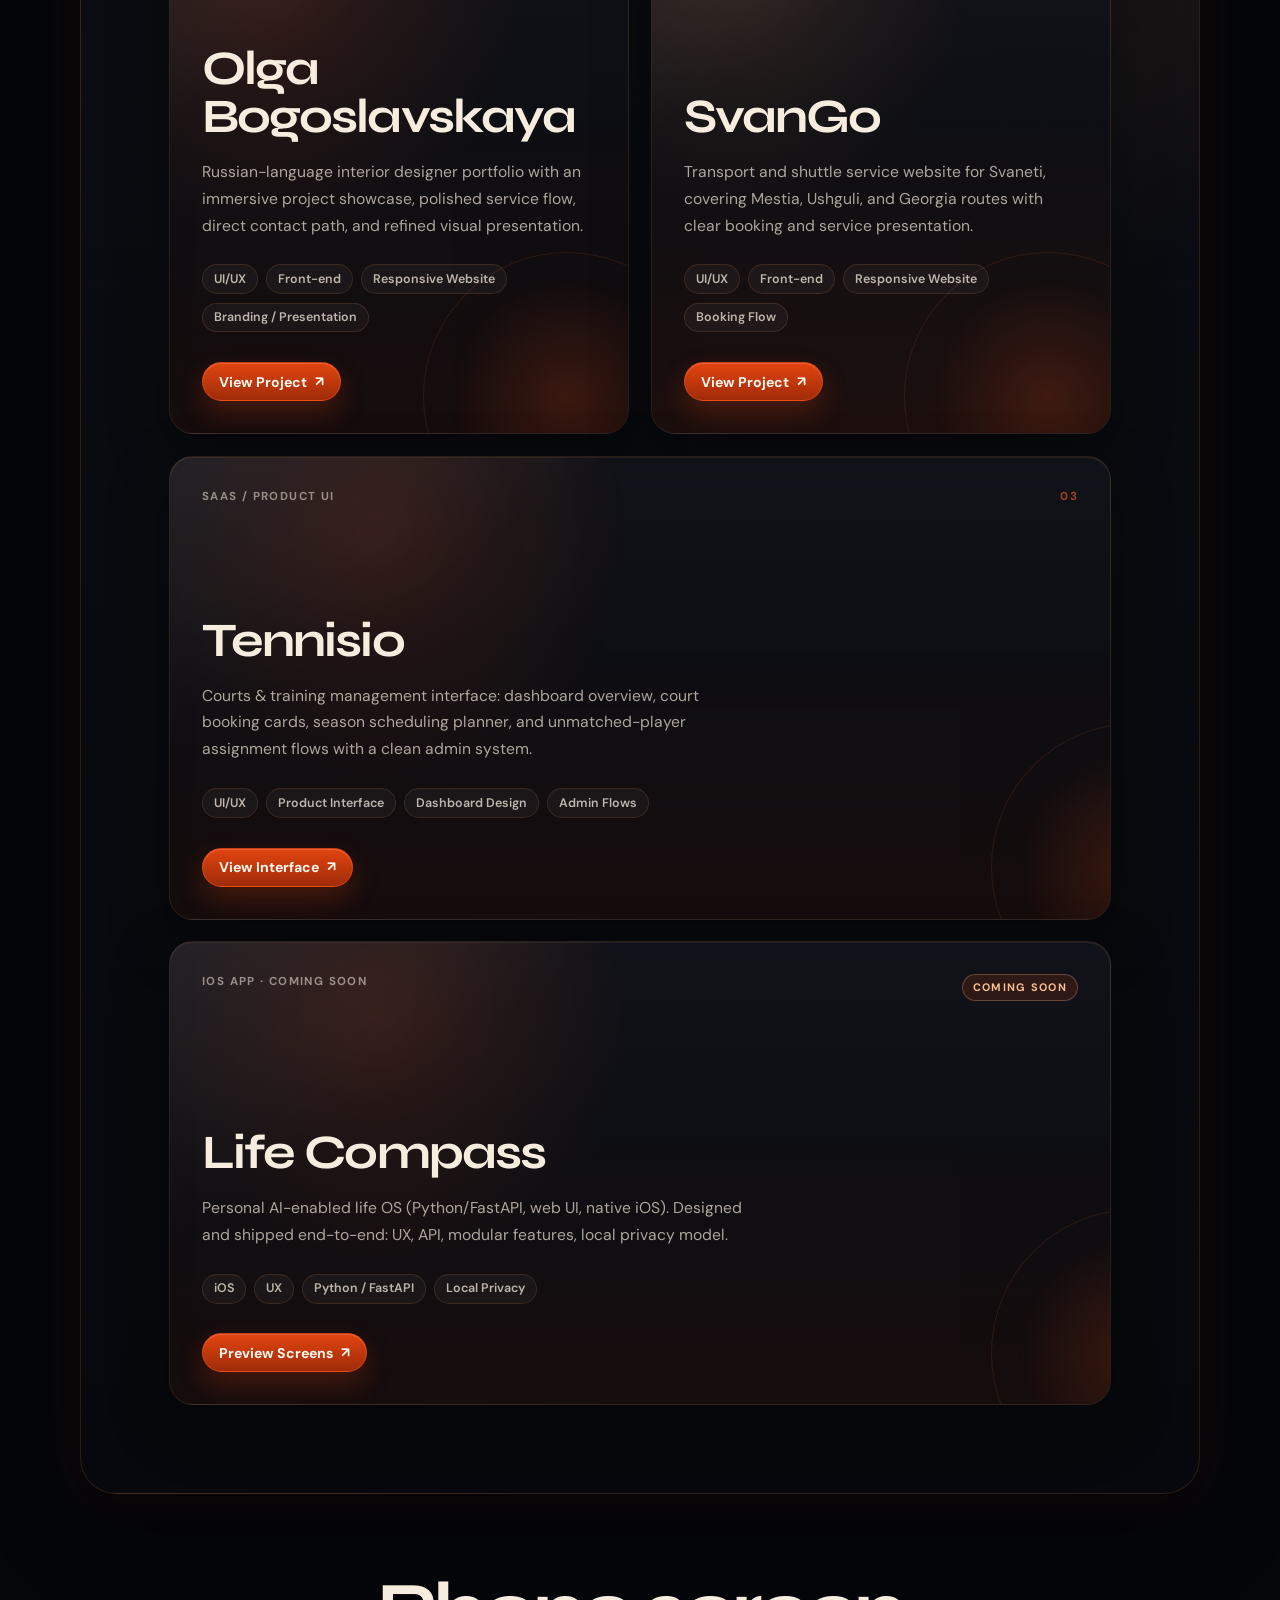
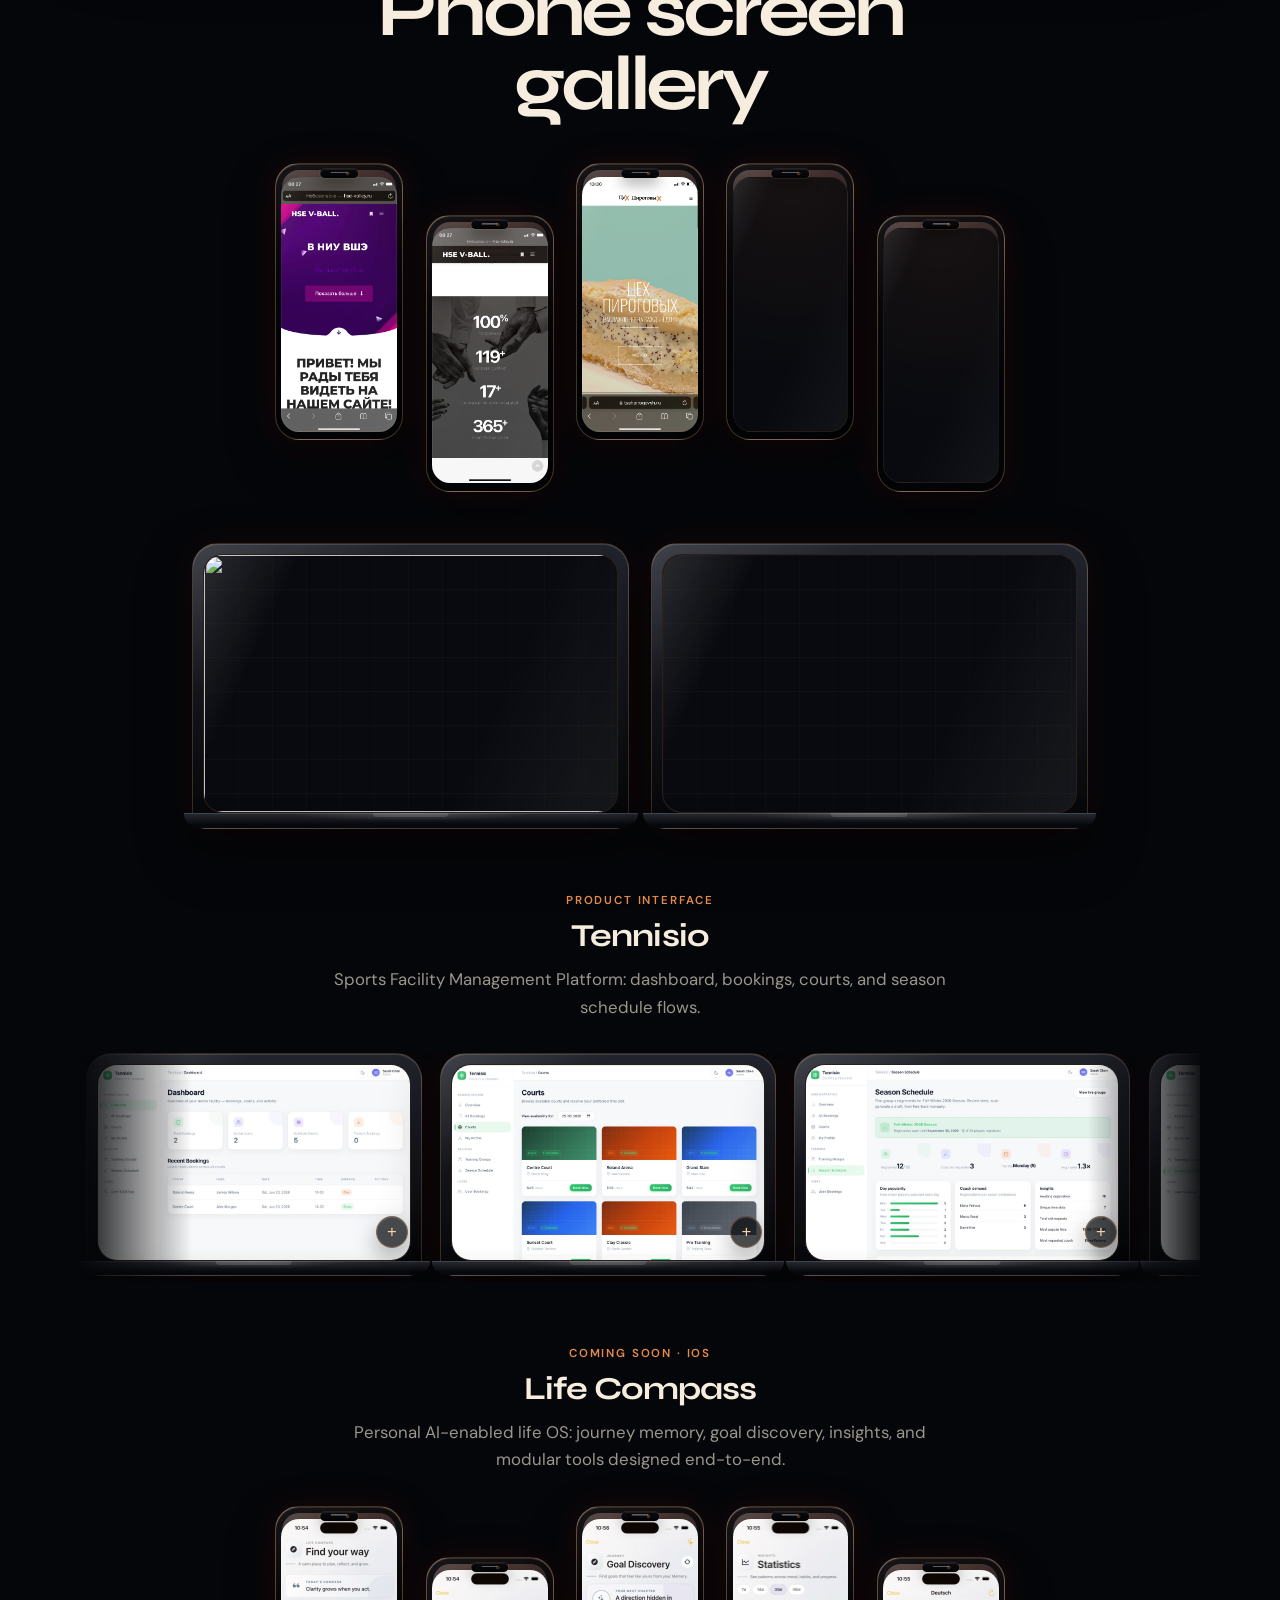
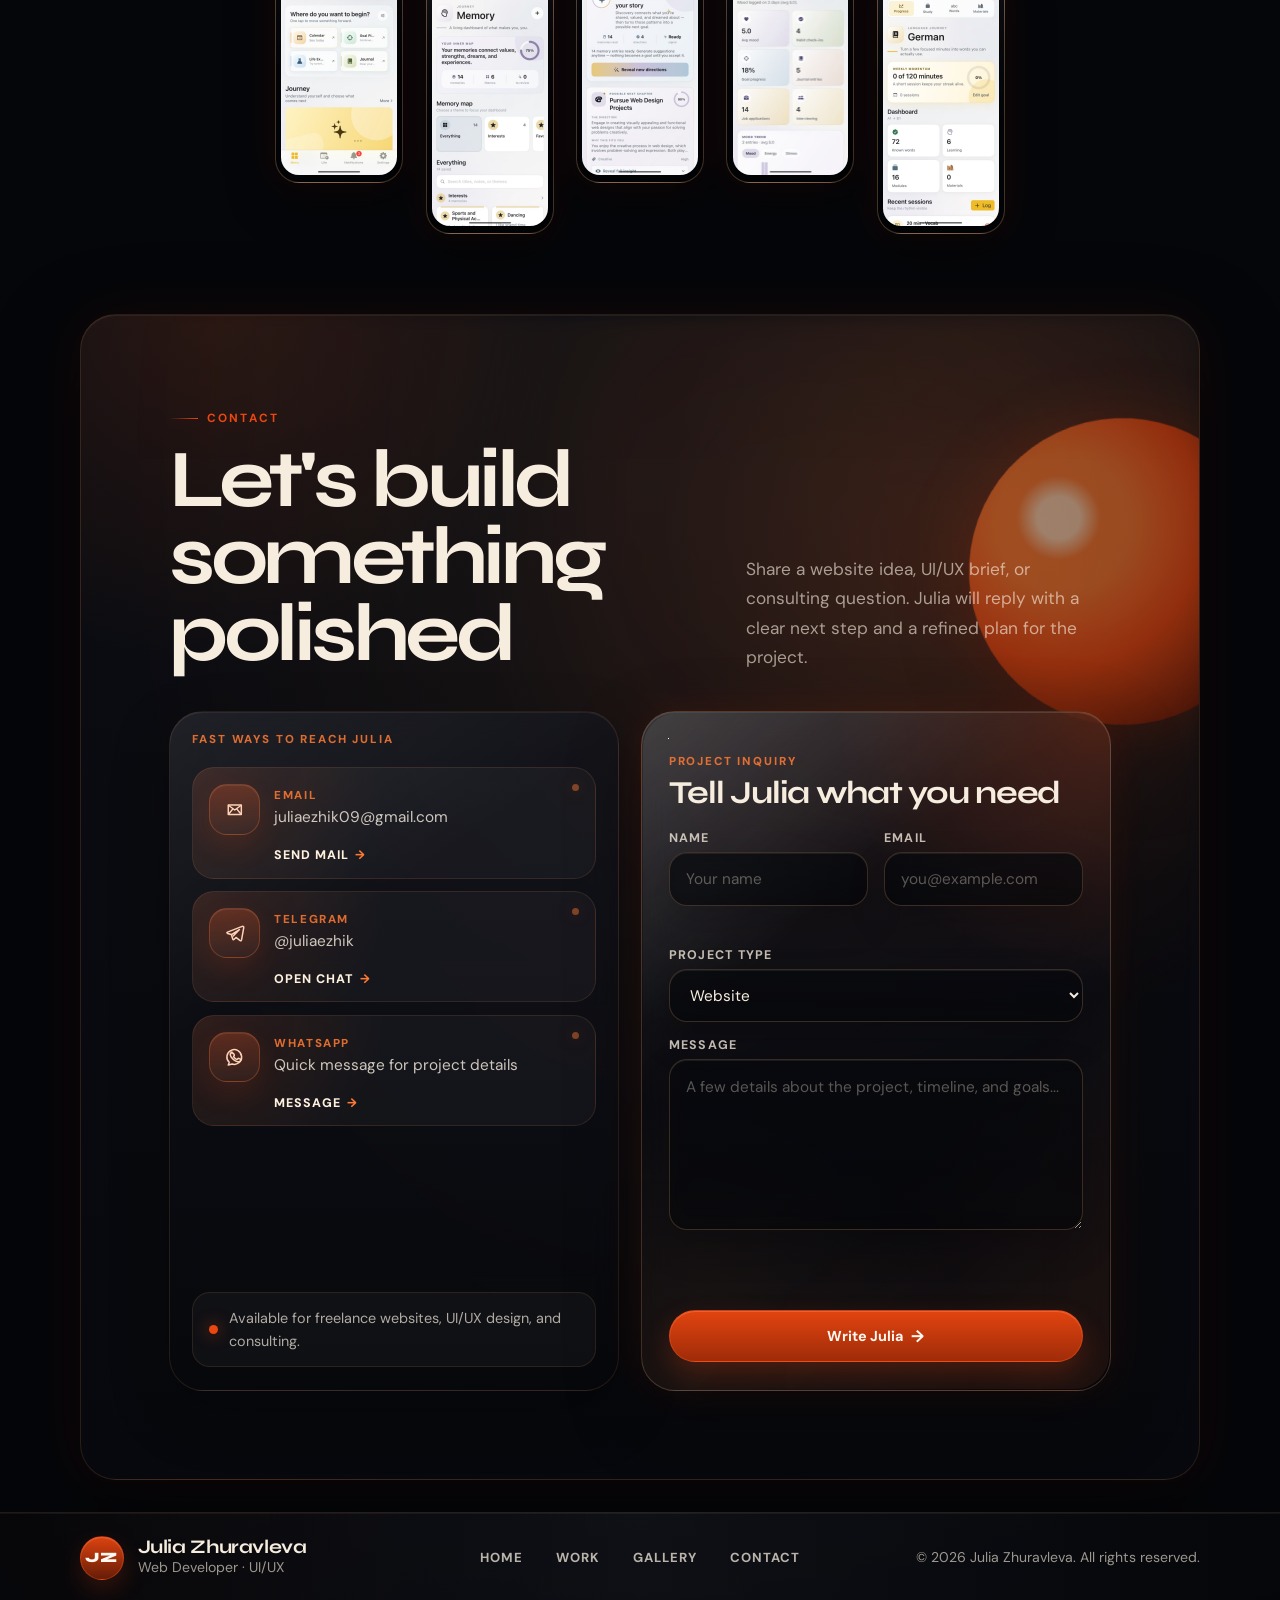
==== commit 41612659: "Fix mobile toolkit and Tennisio scrolling. Make Project Toolkit swipeable and auto-moving on phone w" ====
--- a/index.html
+++ b/index.html
@@ -8,7 +8,7 @@
   <link rel="preconnect" href="https://fonts.googleapis.com">
   <link rel="preconnect" href="https://fonts.gstatic.com" crossorigin>
   <link href="https://fonts.googleapis.com/css2?family=DM+Sans:ital,opsz,wght@0,9..40,400;0,9..40,500;0,9..40,600;1,9..40,400&family=Syne:wght@300;400;600;700;800&display=swap" rel="stylesheet">
-  <link rel="stylesheet" href="styles.css?v=mobile-project-previews-1">
+  <link rel="stylesheet" href="styles.css?v=tech-marquee-mobile-1">
   <script type="importmap">
   {
     "imports": {
@@ -1073,6 +1073,6 @@
     </div>
   </div>
 
-  <script type="module" src="js/main.js?v=mobile-project-previews-1"></script>
+  <script type="module" src="js/main.js?v=tech-marquee-mobile-1"></script>
 </body>
 </html>
--- a/styles.css
+++ b/styles.css
@@ -941,8 +941,14 @@
   animation: tech-marquee-scroll 34s linear infinite;
 }
 
-.tech-marquee:hover .tech-marquee__track,
-.tech-marquee__viewport:focus-visible .tech-marquee__track {
+@media (hover: hover) and (pointer: fine) {
+  .tech-marquee:hover .tech-marquee__track,
+  .tech-marquee__viewport:focus-visible .tech-marquee__track {
+    animation-play-state: paused;
+  }
+}
+
+.tech-marquee.is-paused .tech-marquee__track {
   animation-play-state: paused;
 }
 
@@ -1682,6 +1688,10 @@
   -webkit-touch-callout: none;
 }
 
+.tennisio-preview__slide--clone {
+  display: none;
+}
+
 .tennisio-preview__slide--mirror {
   pointer-events: none;
 }
@@ -3002,13 +3012,38 @@
     padding: 0.25rem 0 0.9rem;
   }
 
+  .tech-marquee__viewport {
+    overflow-x: scroll;
+    overflow-y: hidden;
+    overscroll-behavior-x: contain;
+    scrollbar-width: none;
+    -webkit-overflow-scrolling: auto;
+    scroll-behavior: auto;
+    touch-action: pan-x pan-y;
+    border-radius: 18px;
+  }
+
+  .tech-marquee__viewport::-webkit-scrollbar {
+    height: 0;
+  }
+
+  .tech-marquee__track {
+    animation: none;
+    transform: none;
+    width: max-content;
+  }
+
   .tech-marquee__group {
     gap: 0.52rem;
+    touch-action: pan-x pan-y;
   }
 
   .tech-marquee__group span {
     padding: 0.5rem 0.72rem;
     letter-spacing: 0.03em;
+    touch-action: pan-x pan-y;
+    -webkit-user-select: none;
+    user-select: none;
   }
 
   .stage {
@@ -3315,64 +3350,74 @@
   }
 
   .tennisio-preview__viewport {
-    overflow: hidden;
-    perspective: 950px;
+    position: relative;
+    max-width: none;
+    width: 100%;
+    overflow-x: scroll;
+    overflow-y: hidden;
+    overscroll-behavior-x: contain;
+    scrollbar-width: none;
+    -webkit-overflow-scrolling: auto;
+    scroll-behavior: auto;
+    touch-action: pan-x pan-y;
+  }
+
+  .tennisio-preview__viewport::-webkit-scrollbar {
+    height: 0;
   }
 
   .tennisio-preview__viewport::before {
     background: linear-gradient(
       90deg,
-      rgba(5, 6, 9, 0.5),
-      transparent 9%,
-      transparent 84%,
-      rgba(5, 6, 9, 0.96)
+      rgba(5, 6, 9, 0.92),
+      transparent 12%,
+      transparent 88%,
+      rgba(5, 6, 9, 0.92)
     );
   }
 
   .tennisio-preview__track {
-    width: 100%;
+    display: flex;
+    width: max-content;
     animation: none;
     transform: none;
   }
 
   .tennisio-preview__group {
-    width: 100%;
-    gap: 0.8rem;
-    padding: 0.45rem 0 1rem 0.35rem;
-    transform-style: preserve-3d;
+    display: flex;
+    width: max-content;
+    gap: 0.72rem;
+    padding: 0 0 0.7rem;
+    align-items: start;
+    transform: none;
+    touch-action: pan-x pan-y;
   }
 
   .tennisio-preview__group[aria-hidden="true"] {
     display: none;
   }
 
-  .tennisio-preview__slide {
-    flex: 0 0 min(68vw, 19rem);
-    width: min(68vw, 19rem);
-  }
-
+  .tennisio-preview__slide,
+  .tennisio-preview__slide:first-child,
+  .tennisio-preview__slide:nth-child(2),
   .tennisio-preview__slide:nth-child(n + 3) {
-    display: none;
-  }
-
-  .tennisio-preview__slide:first-child {
-    position: relative;
-    z-index: 2;
-    transform: rotateY(4deg) translateZ(10px);
-    transform-origin: left center;
-  }
-
-  .tennisio-preview__slide:nth-child(2) {
-    position: relative;
-    z-index: 1;
-    transform: rotateY(-10deg) translateX(-0.2rem) scale(0.96);
-    transform-origin: left center;
-    opacity: 0.84;
+    display: block;
+    flex: 0 0 clamp(14rem, 72vw, 18rem);
+    width: clamp(14rem, 72vw, 18rem);
+    margin-top: 0;
+    opacity: 1;
+    transform: none;
+    touch-action: pan-x pan-y;
+  }
+
+  .tennisio-preview__slide--clone {
+    display: block;
+    pointer-events: none;
   }
 
   .tennisio-preview__open,
   .tennisio-preview__open .laptop-frame {
-    touch-action: manipulation;
+    touch-action: pan-x pan-y;
   }
 
   .screen-card__device {
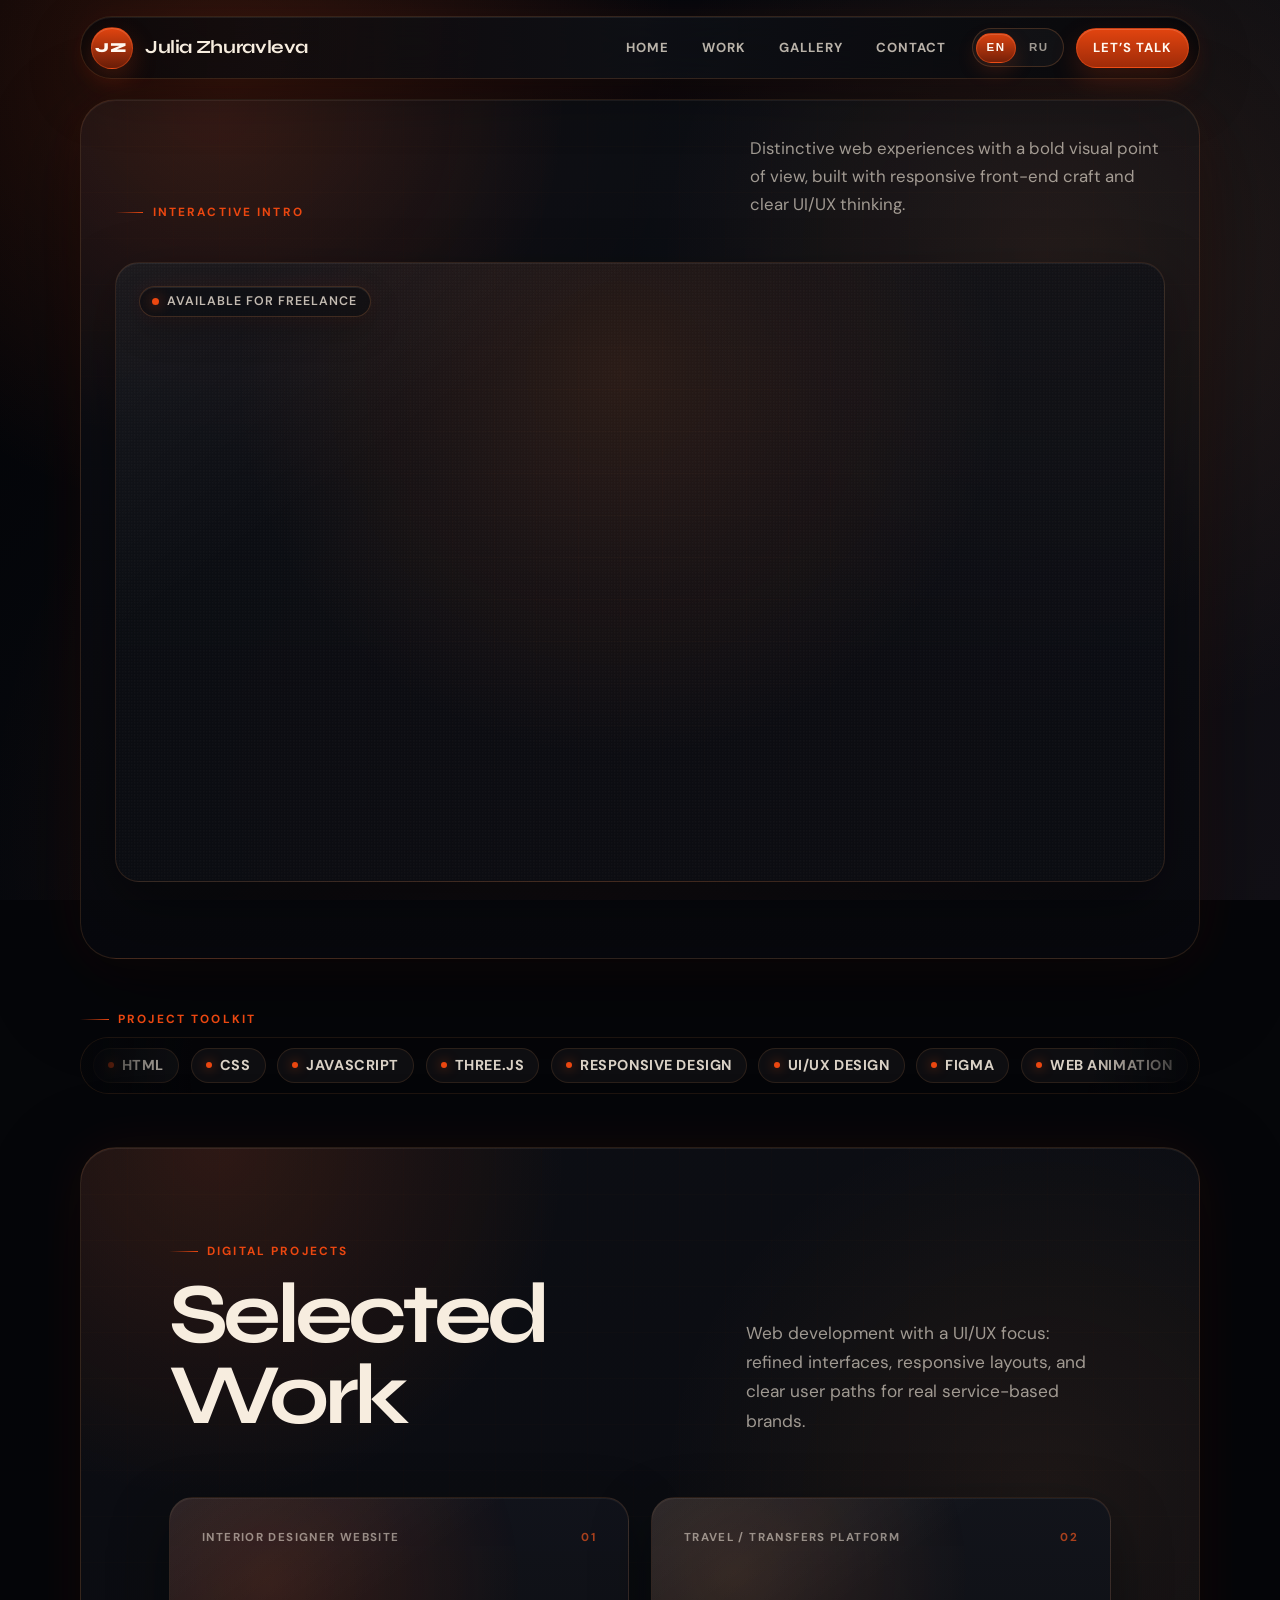
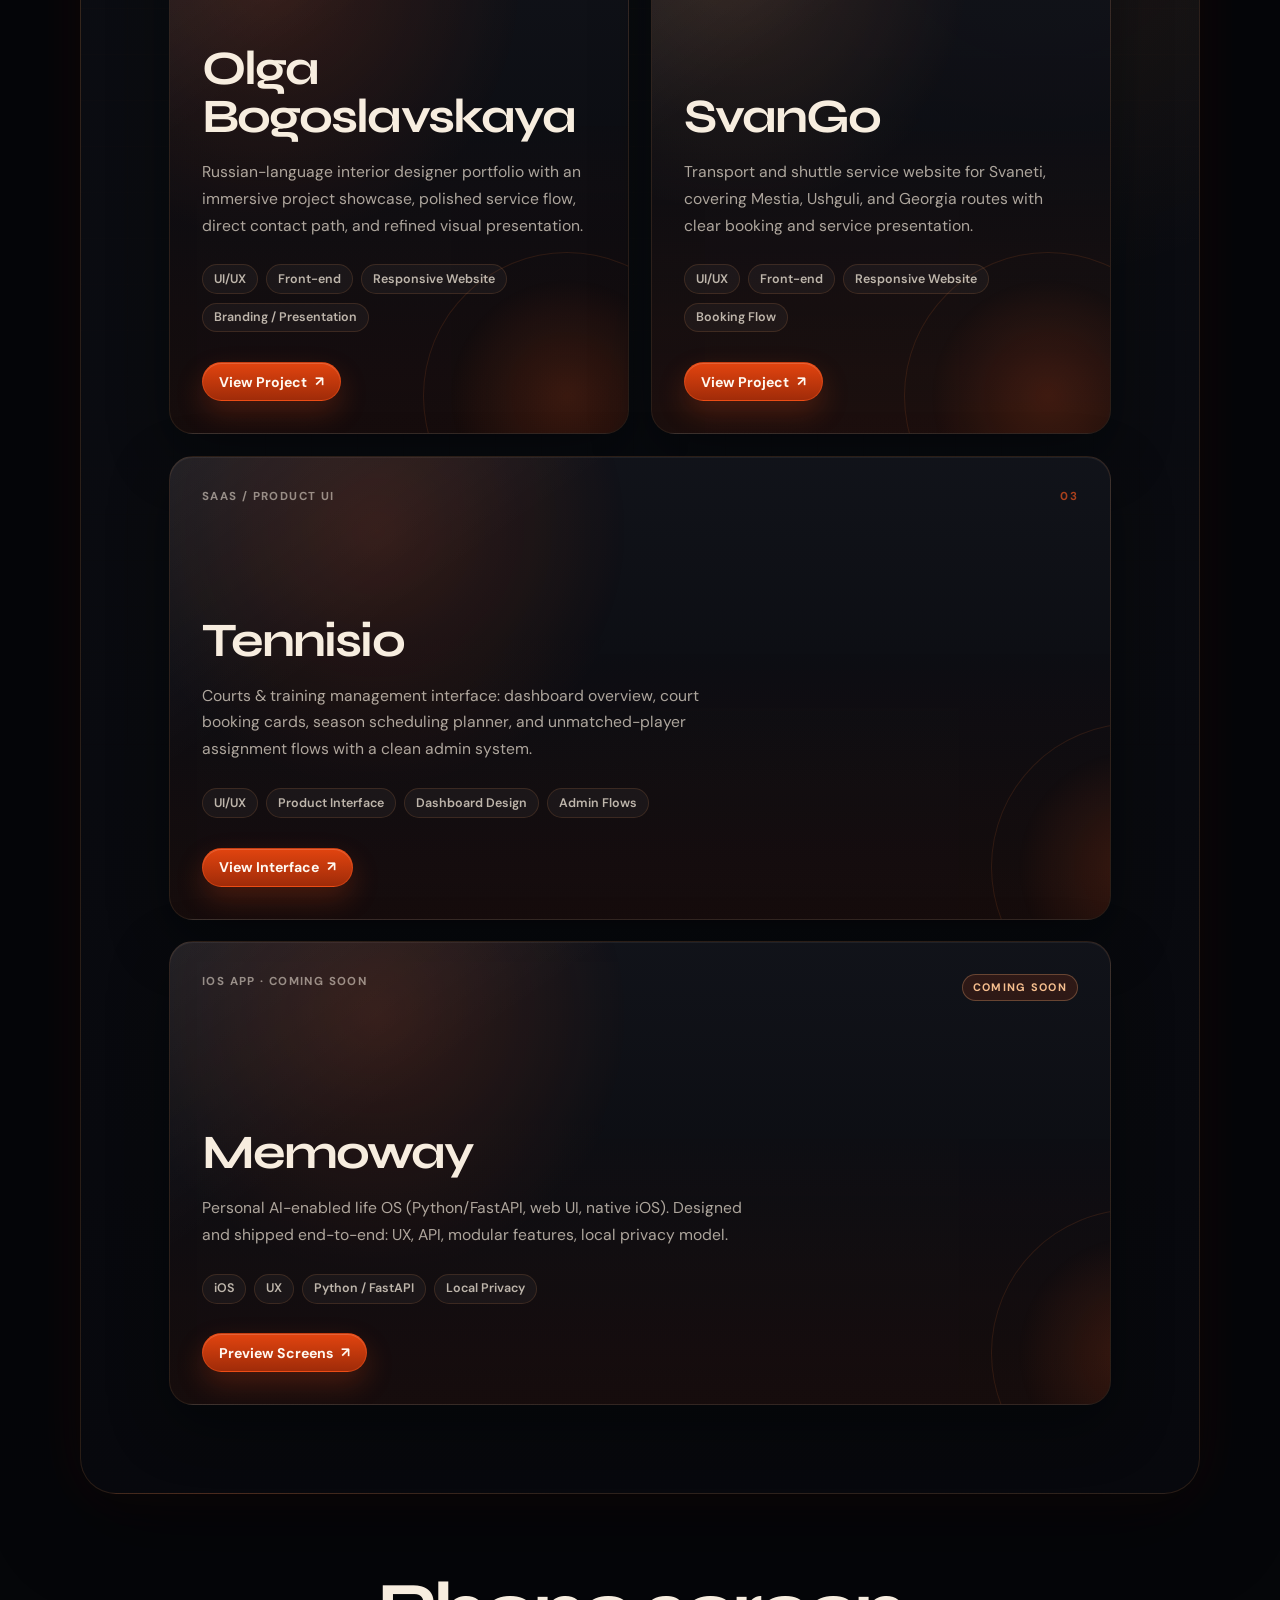
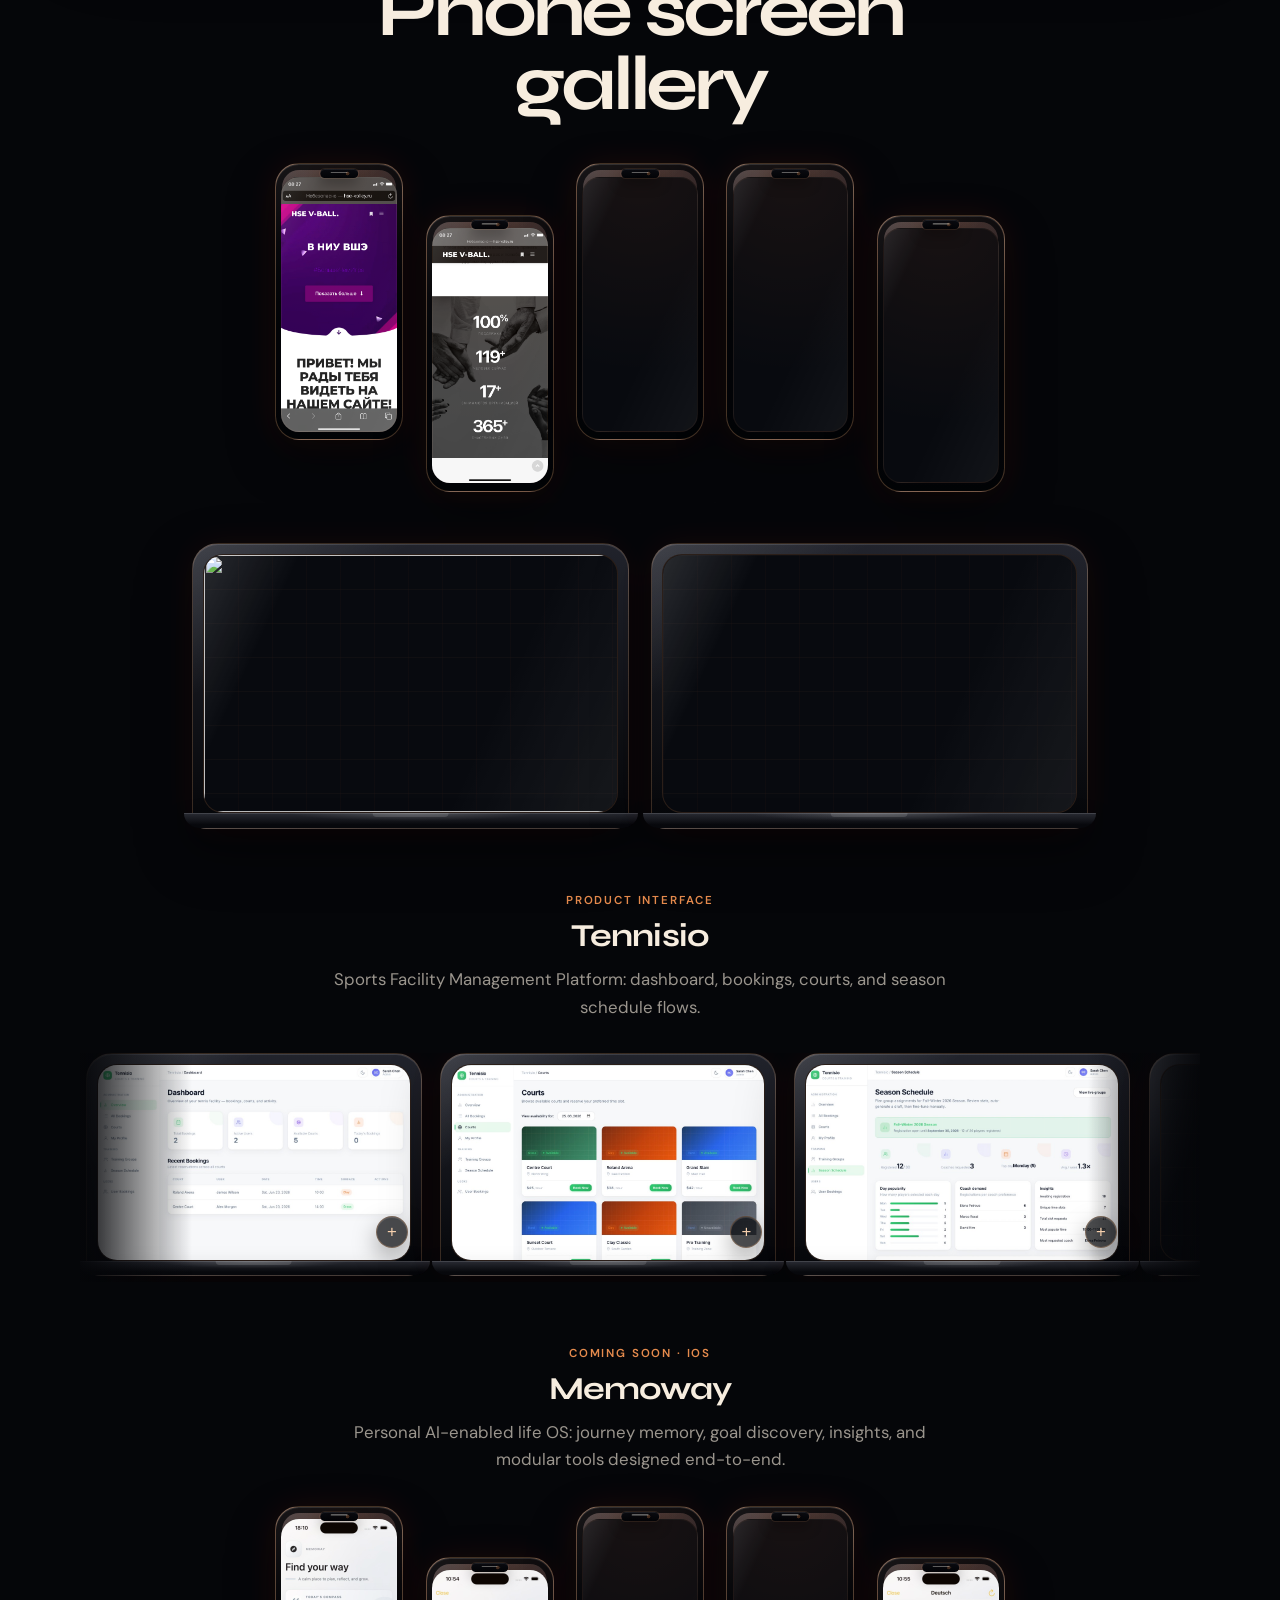
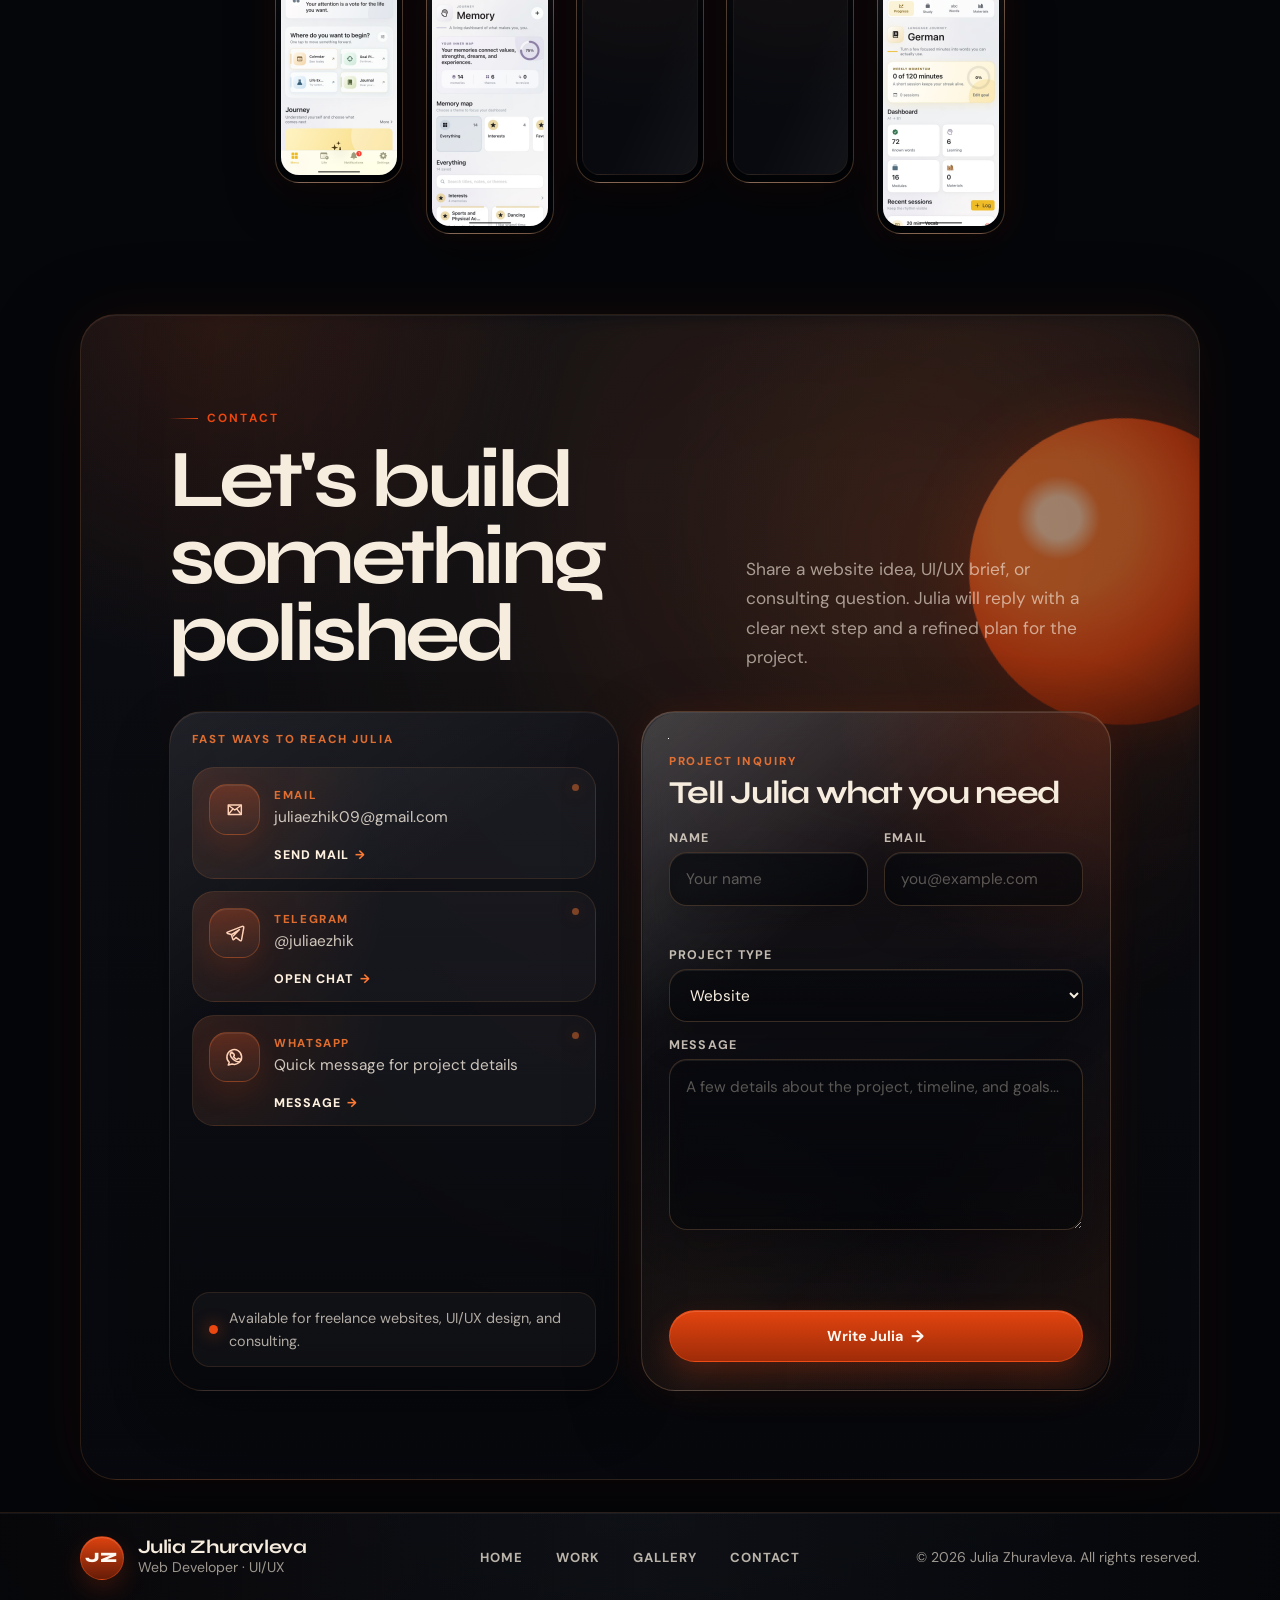
==== commit 7600fac4: "Rebrand Life Compass to Memoway on portfolio. Update project card, gallery copy, privacy policy, and" ====
--- a/index.html
+++ b/index.html
@@ -293,7 +293,7 @@
             <span class="project-card__category" data-i18n="project4.category">iOS App · Coming soon</span>
             <span class="project-card__badge" data-i18n="project4.badge">Coming soon</span>
           </div>
-          <h3 class="project-card__title">Life Compass</h3>
+          <h3 class="project-card__title">Memoway</h3>
           <p class="project-card__description" data-i18n="project4.desc">
             Personal AI-enabled life OS (Python/FastAPI, web UI, native iOS). Designed and shipped end-to-end: UX, API, modular features, local privacy model.
           </p>
@@ -633,7 +633,7 @@
       <div id="life-compass-gallery" class="life-compass-preview fuse-reveal">
         <div class="life-compass-preview__header">
           <p class="life-compass-preview__eyebrow" data-i18n="gallery.lifeCompassEyebrow">Coming soon · iOS</p>
-          <h3 class="life-compass-preview__title">Life Compass</h3>
+          <h3 class="life-compass-preview__title">Memoway</h3>
           <p class="life-compass-preview__copy" data-i18n="gallery.lifeCompassCopy">
             Personal AI-enabled life OS: journey memory, goal discovery, insights, and modular tools designed end-to-end.
           </p>
@@ -656,8 +656,8 @@
                   <span class="screen-card__speaker"></span>
                   <span class="screen-card__screen">
                     <img
-                      src="images/life-compass-1.png"
-                      alt="Life Compass home screen with today's compass and journey modules"
+                      src="images/memoway-home.png"
+                      alt="Memoway home screen with journey modules"
                       data-i18n-alt="gallery.lifeCompass1Alt"
                       width="1179"
                       height="2556"
@@ -669,7 +669,7 @@
                 </span>
               </button>
               <figcaption class="visually-hidden" data-i18n="gallery.lifeCompass1Alt">
-                Life Compass home screen with today's compass and journey modules
+                Memoway home screen with journey modules
               </figcaption>
             </figure>
 
@@ -685,7 +685,7 @@
                   <span class="screen-card__screen">
                     <img
                       src="images/life-compass-2.png"
-                      alt="Life Compass memory dashboard with themes and searchable entries"
+                      alt="Memoway memory dashboard with themes and searchable entries"
                       data-i18n-alt="gallery.lifeCompass2Alt"
                       width="1179"
                       height="2556"
@@ -697,7 +697,7 @@
                 </span>
               </button>
               <figcaption class="visually-hidden" data-i18n="gallery.lifeCompass2Alt">
-                Life Compass memory dashboard with themes and searchable entries
+                Memoway memory dashboard with themes and searchable entries
               </figcaption>
             </figure>
 
@@ -713,7 +713,7 @@
                   <span class="screen-card__screen">
                     <img
                       src="images/life-compass-3.png"
-                      alt="Life Compass goal discovery with AI-suggested next chapter"
+                      alt="Memoway goal discovery with AI-suggested next chapter"
                       data-i18n-alt="gallery.lifeCompass3Alt"
                       width="1179"
                       height="2556"
@@ -725,7 +725,7 @@
                 </span>
               </button>
               <figcaption class="visually-hidden" data-i18n="gallery.lifeCompass3Alt">
-                Life Compass goal discovery with AI-suggested next chapter
+                Memoway goal discovery with AI-suggested next chapter
               </figcaption>
             </figure>
 
@@ -741,7 +741,7 @@
                   <span class="screen-card__screen">
                     <img
                       src="images/life-compass-4.png"
-                      alt="Life Compass statistics insights with mood and habit metrics"
+                      alt="Memoway statistics insights with mood and habit metrics"
                       data-i18n-alt="gallery.lifeCompass4Alt"
                       width="1179"
                       height="2556"
@@ -753,7 +753,7 @@
                 </span>
               </button>
               <figcaption class="visually-hidden" data-i18n="gallery.lifeCompass4Alt">
-                Life Compass statistics insights with mood and habit metrics
+                Memoway statistics insights with mood and habit metrics
               </figcaption>
             </figure>
 
@@ -769,7 +769,7 @@
                   <span class="screen-card__screen">
                     <img
                       src="images/life-compass-5.png"
-                      alt="Life Compass German language journey progress dashboard"
+                      alt="Memoway German language journey progress dashboard"
                       data-i18n-alt="gallery.lifeCompass5Alt"
                       width="1179"
                       height="2556"
@@ -781,7 +781,7 @@
                 </span>
               </button>
               <figcaption class="visually-hidden" data-i18n="gallery.lifeCompass5Alt">
-                Life Compass German language journey progress dashboard
+                Memoway German language journey progress dashboard
               </figcaption>
             </figure>
           </div>
